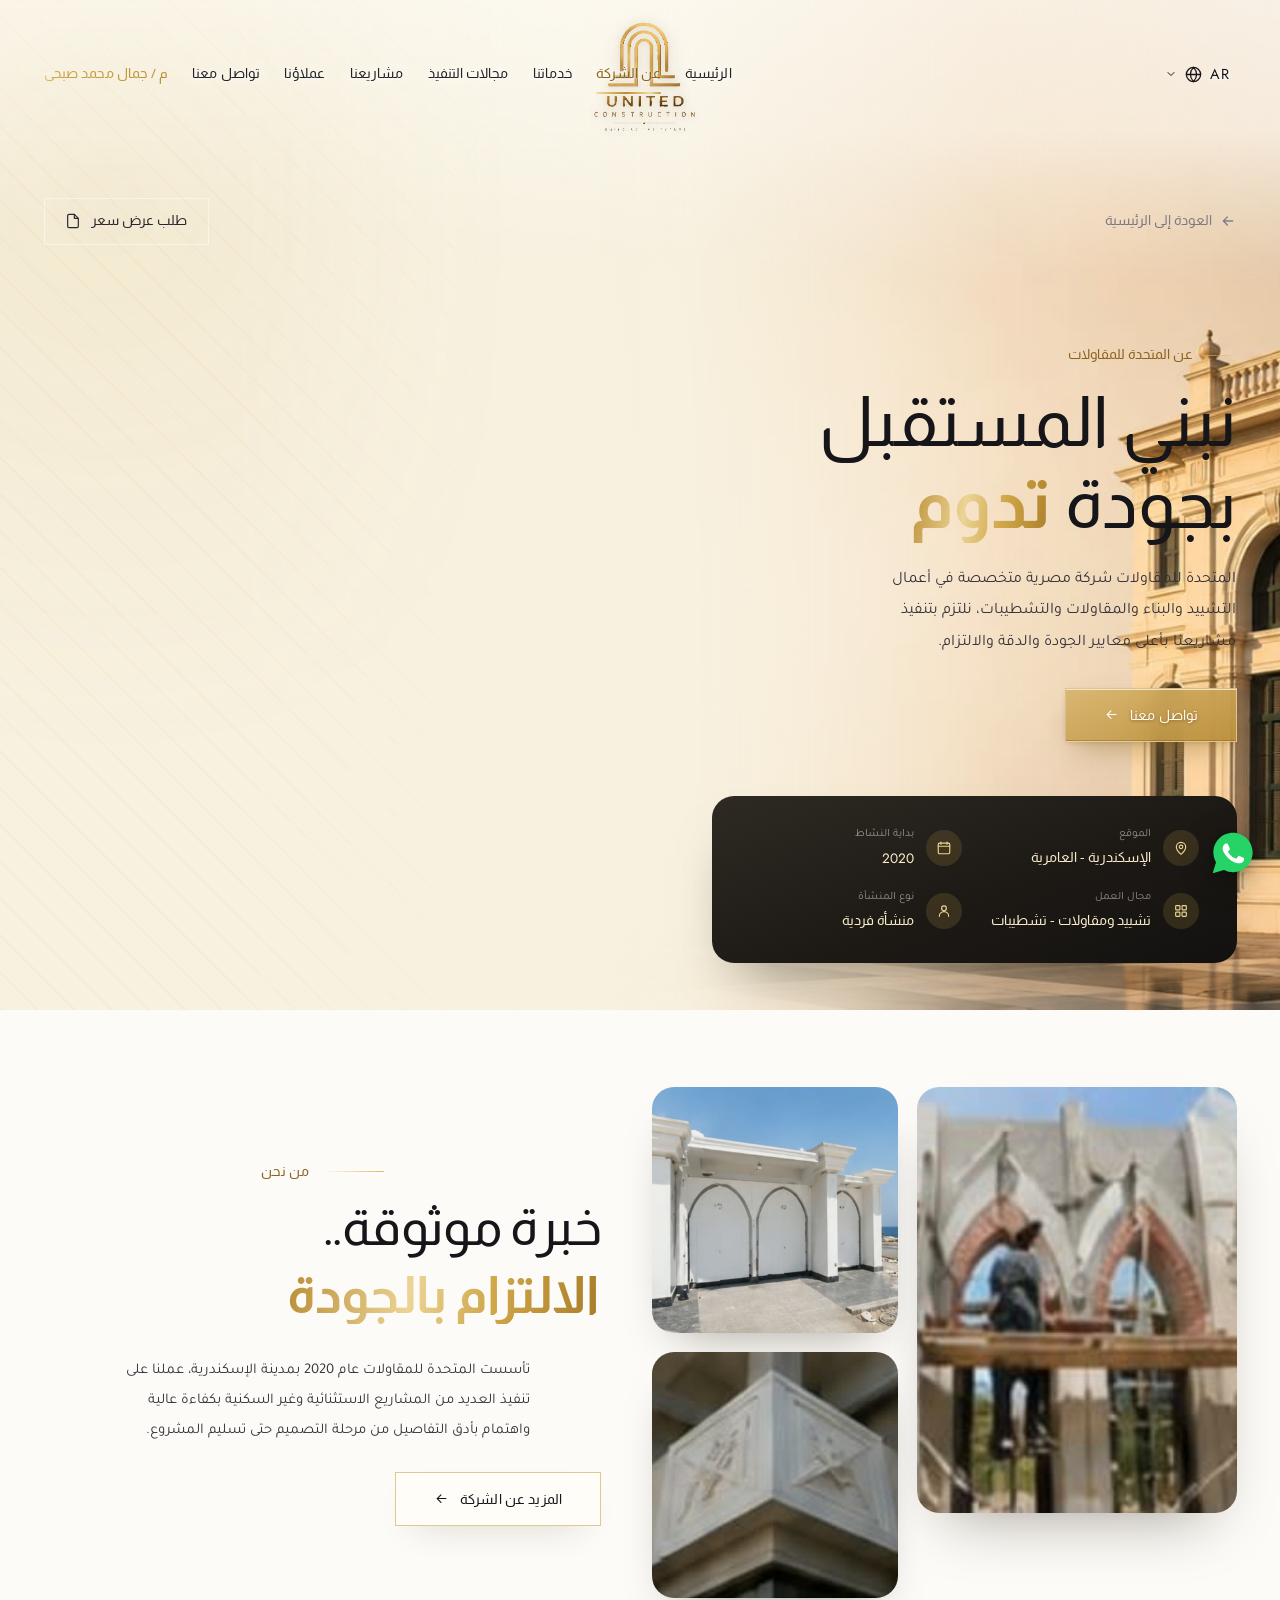
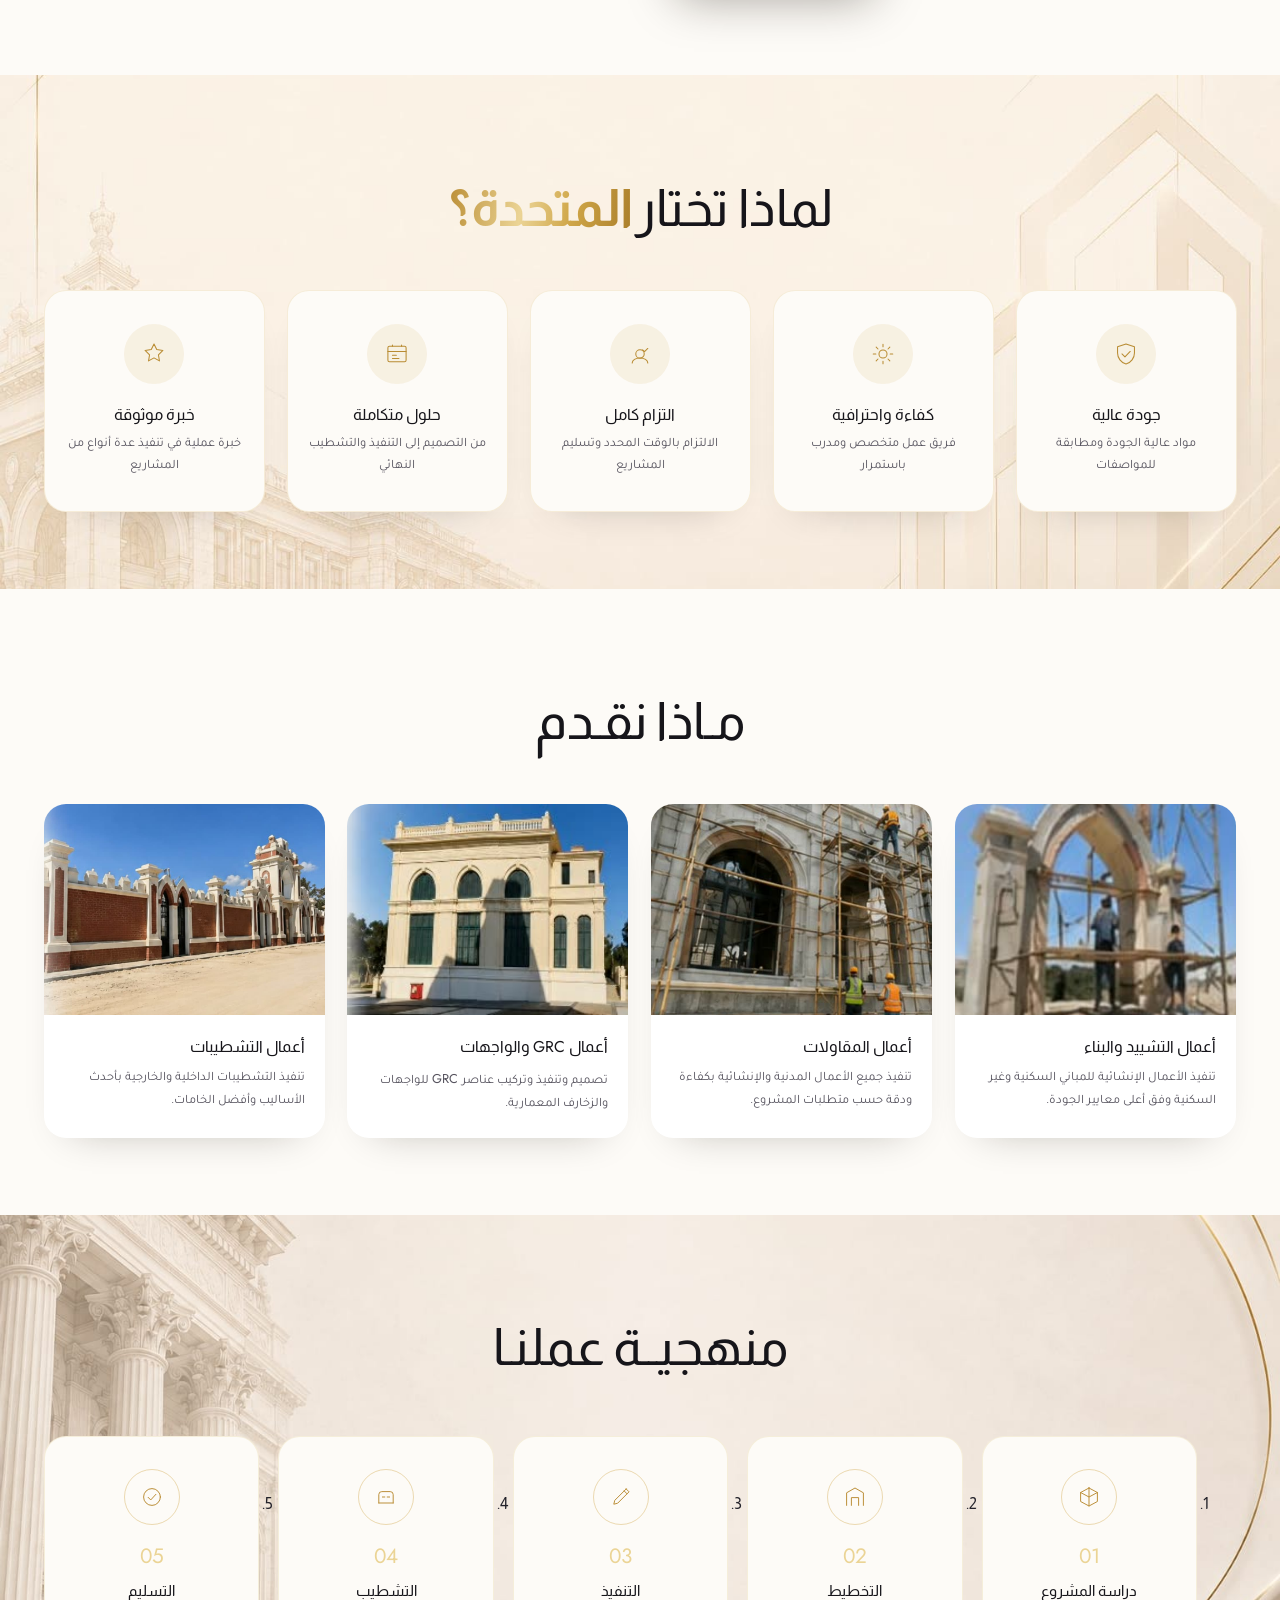
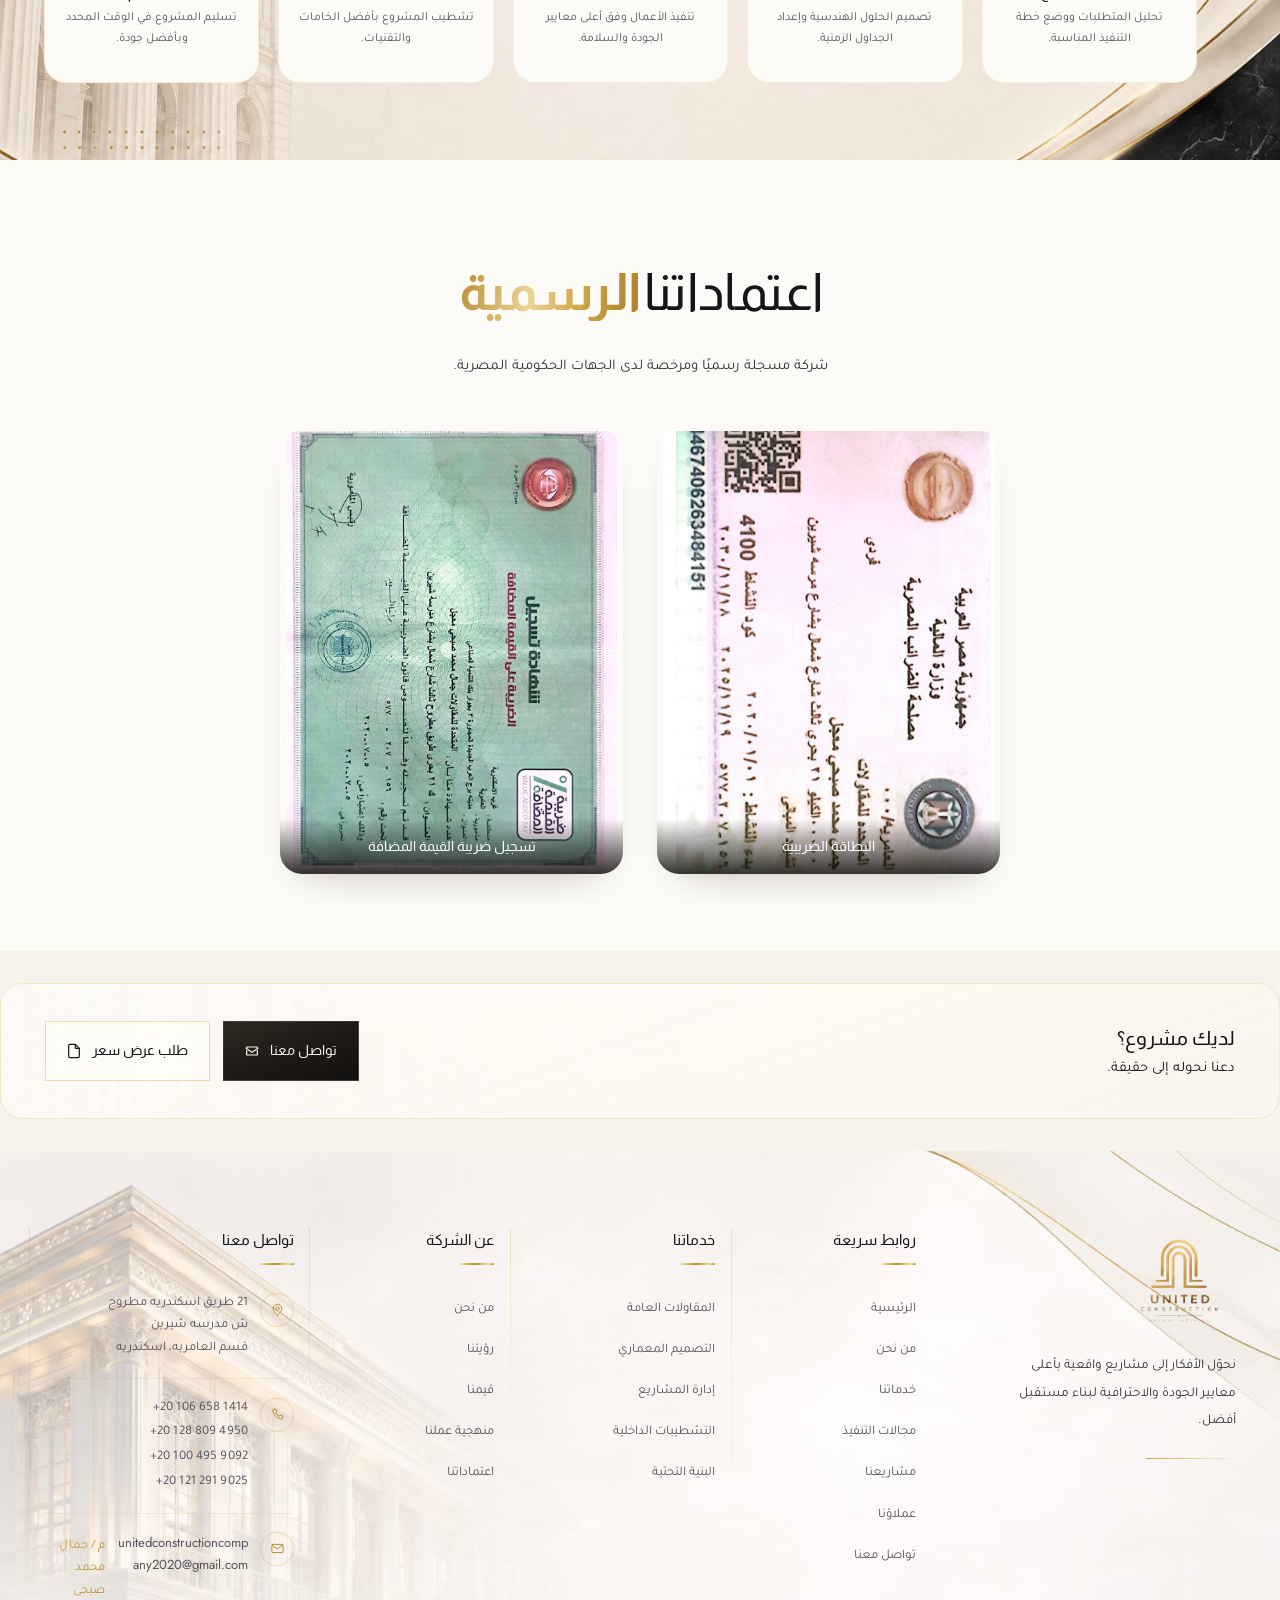
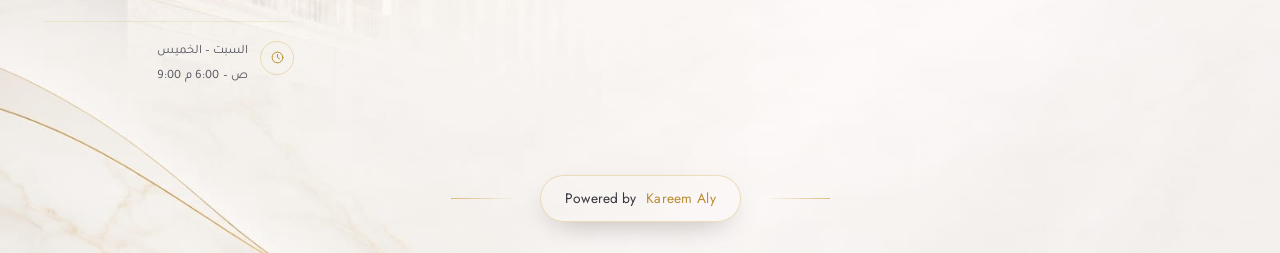
==== about.html @ 87ef943d "Add structured data for rich Google results - Organization/GeneralContractor graph on the home page:" ====
<!DOCTYPE html>
<html lang="ar" dir="rtl" data-i18n-title="about.pageTitle">
<head>
<meta charset="UTF-8">
<meta name="viewport" content="width=device-width, initial-scale=1, viewport-fit=cover">
<meta name="theme-color" content="#F7F3EC">
<title>عن الشركة | المتحدة للإنشاءات والمقاولات</title>
<meta name="description" content="المتحدة للإنشاءات والمقاولات — خبرة موثوقة والتزام بالجودة منذ 2020، في أعمال الترميم وGRC والتطوير المعماري.">

<link rel="canonical" href="https://unitedconstructioneg.com/about.html">
<meta property="og:type" content="website">
<meta property="og:site_name" content="المتحدة للإنشاءات والمقاولات">
<meta property="og:locale" content="ar_EG">
<meta property="og:url" content="https://unitedconstructioneg.com/about.html">
<meta property="og:title" content="عن الشركة | المتحدة للإنشاءات والمقاولات">
<meta property="og:description" content="المتحدة للإنشاءات والمقاولات — خبرة موثوقة والتزام بالجودة منذ 2020، في أعمال الترميم وGRC والتطوير المعماري.">
<meta property="og:image" content="https://unitedconstructioneg.com/assets/hero-bg.jpg">
<meta name="twitter:card" content="summary_large_image">

<script type="application/ld+json">
{
  "@context": "https://schema.org",
  "@graph": [
    {
      "@type": "AboutPage",
      "@id": "https://unitedconstructioneg.com/about.html#webpage",
      "url": "https://unitedconstructioneg.com/about.html",
      "name": "عن الشركة | المتحدة للإنشاءات والمقاولات",
      "inLanguage": "ar",
      "about": { "@id": "https://unitedconstructioneg.com/#organization" },
      "publisher": { "@id": "https://unitedconstructioneg.com/#organization" }
    },
    {
      "@type": "BreadcrumbList",
      "itemListElement": [
        { "@type": "ListItem", "position": 1, "name": "الرئيسية", "item": "https://unitedconstructioneg.com/" },
        { "@type": "ListItem", "position": 2, "name": "عن الشركة", "item": "https://unitedconstructioneg.com/about.html" }
      ]
    }
  ]
}
</script>

<link rel="icon" href="assets/logo.png" type="image/png">
<link rel="preload" as="image" href="assets/about/hero.jpeg" fetchpriority="high">

<link rel="preconnect" href="https://fonts.googleapis.com">
<link rel="preconnect" href="https://fonts.gstatic.com" crossorigin>
<link href="https://fonts.googleapis.com/css2?family=Almarai:wght@300;400;700;800&family=Tajawal:wght@200;300;400;500;700;800&family=Cormorant+Garamond:wght@300;400;500&family=Jost:wght@300;400;500&display=swap" rel="stylesheet">

<link rel="stylesheet" href="style.css">
<link rel="stylesheet" href="project.css">
<link rel="stylesheet" href="about.css">
<link rel="stylesheet" href="i18n.css">

<noscript>
  <style>
    [data-anim]{ opacity:1 !important; filter:none !important; transform:none !important; }
    [data-reveal]{ opacity:1 !important; transform:none !important; filter:none !important; }
    .mobile-menu, .menu-backdrop{ display:none !important; }
  </style>
</noscript>
</head>

<body class="is-preload is-ready anim-done page-project page-about">

<header class="site-header is-stuck" id="siteHeader">
  <div class="header-inner">

    <a class="brand" href="index.html" aria-label="المتحدة للإنشاءات والمقاولات — الصفحة الرئيسية" data-i18n-attr="aria-label:a11y.brand" data-anim="logo">
      <img src="assets/logo.png" alt="شعار المتحدة للإنشاءات والمقاولات" data-i18n-attr="alt:a11y.logo" width="541" height="461" decoding="async">
    </a>

    <nav class="main-nav" aria-label="التنقل الرئيسي" data-i18n-attr="aria-label:a11y.mainNav">
      <ul>
        <li><a class="nav-link" href="index.html#hero" data-anim="nav" data-i18n="nav.home">الرئيسية</a></li>
        <li><a class="nav-link is-active" href="about.html" data-anim="nav" data-i18n="nav.about">عن الشركة</a></li>
        <li><a class="nav-link" href="index.html#services" data-anim="nav" data-i18n="nav.services">خدماتنا</a></li>
        <li><a class="nav-link" href="fields.html" data-anim="nav" data-i18n="nav.fields">مجالات التنفيذ</a></li>
        <li><a class="nav-link" href="projects-all.html" data-anim="nav" data-i18n="nav.projects">مشاريعنا</a></li>
        <li><a class="nav-link" href="index.html#partners" data-anim="nav" data-i18n="nav.clients">عملاؤنا</a></li>
        <li><a class="nav-link" href="index.html#contact" data-anim="nav" data-i18n="nav.contact">تواصل معنا</a></li>
        <li><span class="nav-label" data-anim="nav" data-i18n="nav.engName">م. جمال</span></li>
      </ul>
    </nav>

    <div class="header-actions">
      <div class="lang-wrap" data-anim="nav">
        <button class="lang-switch" type="button" id="langToggle"
                aria-label="اختيار اللغة" data-i18n-attr="aria-label:a11y.langSelect" aria-expanded="false" aria-haspopup="true" aria-controls="langMenu">
          <span class="lang-code" id="langCurrent">AR</span>
          <svg class="lang-globe" viewBox="0 0 24 24" aria-hidden="true" focusable="false">
            <circle cx="12" cy="12" r="9"/>
            <path d="M3 12h18M12 3c2.6 2.7 3.9 5.7 3.9 9s-1.3 6.3-3.9 9c-2.6-2.7-3.9-5.7-3.9-9S9.4 5.7 12 3z"/>
          </svg>
          <svg class="lang-caret" viewBox="0 0 24 24" aria-hidden="true" focusable="false">
            <path d="M6 9l6 6 6-6"/>
          </svg>
        </button>
        <div class="lang-menu" id="langMenu" role="menu" aria-labelledby="langToggle" hidden>
          <button type="button" role="menuitem" data-lang="ar" aria-current="true"><span data-i18n="lang.ar">العربية</span><span class="lm-code">AR</span></button>
          <button type="button" role="menuitem" data-lang="en" aria-current="false"><span data-i18n="lang.en">English</span><span class="lm-code">EN</span></button>
        </div>
      </div>

      <button class="menu-toggle" type="button" id="menuToggle"
              aria-label="فتح القائمة" data-i18n-attr="aria-label:a11y.menuOpen" aria-expanded="false" aria-controls="mobileMenu" data-anim="nav">
        <span></span><span></span><span></span>
      </button>
    </div>

  </div>
</header>

<div class="mobile-menu" id="mobileMenu" hidden>

  <button class="drawer-close" type="button" id="drawerClose" aria-label="إغلاق القائمة" data-i18n-attr="aria-label:a11y.menuClose">
    <svg viewBox="0 0 24 24" aria-hidden="true" focusable="false"><path d="M6 6l12 12M18 6L6 18"/></svg>
  </button>

  <div class="drawer-brand">
    <img src="assets/logo.png" alt="شعار المتحدة للإنشاءات والمقاولات" data-i18n-attr="alt:a11y.logo" width="541" height="461" loading="lazy" decoding="async">
  </div>

  <nav aria-label="قائمة الجوال" data-i18n-attr="aria-label:a11y.mobileNav">
    <ul>
      <li><a href="index.html#hero"><span class="mi-icon" aria-hidden="true"><svg viewBox="0 0 24 24" fill="none"><path d="M4 10.6L12 4l8 6.6"/><path d="M6 9.4V20h12V9.4"/><path d="M10 20v-5.4h4V20"/></svg></span><span data-i18n="nav.home">الرئيسية</span></a></li>
      <li><a class="is-active" href="about.html"><span class="mi-icon" aria-hidden="true"><svg viewBox="0 0 24 24" fill="none"><circle cx="12" cy="8" r="3.6"/><path d="M5 20c0-3.9 3.1-7 7-7s7 3.1 7 7"/></svg></span><span data-i18n="nav.whoweare">من نحن</span></a></li>
      <li><a href="index.html#services"><span class="mi-icon" aria-hidden="true"><svg viewBox="0 0 24 24" fill="none"><rect x="4" y="4" width="6.4" height="6.4" rx="1.2"/><rect x="13.6" y="4" width="6.4" height="6.4" rx="1.2"/><rect x="4" y="13.6" width="6.4" height="6.4" rx="1.2"/><rect x="13.6" y="13.6" width="6.4" height="6.4" rx="1.2"/></svg></span><span data-i18n="nav.services">خدماتنا</span></a></li>
      <li><a href="fields.html"><span class="mi-icon" aria-hidden="true"><svg viewBox="0 0 24 24" fill="none"><path d="M6 5h9l5 5v9a2 2 0 01-2 2H6a2 2 0 01-2-2V7a2 2 0 012-2z"/><path d="M15 5v5h5"/></svg></span><span data-i18n="nav.fields">مجالات التنفيذ</span></a></li>
      <li><a href="projects-all.html"><span class="mi-icon" aria-hidden="true"><svg viewBox="0 0 24 24" fill="none"><path d="M4 20V6.4A1.4 1.4 0 015.4 5h6.2A1.4 1.4 0 0113 6.4V20"/><path d="M13 20v-8.6h5.6A1.4 1.4 0 0120 12.8V20"/><path d="M2.6 20h18.8"/><path d="M6.6 9h1.8M9.8 9h1.8M6.6 13h1.8M9.8 13h1.8M15.6 15h1.8"/></svg></span><span data-i18n="nav.projects">مشاريعنا</span></a></li>
      <li><a href="index.html#partners"><span class="mi-icon" aria-hidden="true"><svg viewBox="0 0 24 24" fill="none"><circle cx="9.4" cy="8.4" r="3.1"/><path d="M3.4 19c0-3.3 2.7-6 6-6s6 2.7 6 6"/><path d="M16 5.6a3 3 0 010 5.7"/><path d="M17.4 13.4c1.9.7 3.2 2.5 3.2 4.6"/></svg></span><span data-i18n="nav.clients">عملاؤنا</span></a></li>
      <li><a href="index.html#contact"><span class="mi-icon" aria-hidden="true"><svg viewBox="0 0 24 24" fill="none"><rect x="3" y="5.4" width="18" height="13.2" rx="1.8"/><path d="M3.6 6.6L12 13l8.4-6.4"/></svg></span><span data-i18n="nav.contact">تواصل معنا</span></a></li>
      <li><span class="nav-label" data-i18n="nav.engName">م. جمال</span></li>
    </ul>
  </nav>

  <div class="mobile-menu-foot">
    <ul class="drawer-info">
      <li>
        <span class="di-icon" aria-hidden="true"><svg viewBox="0 0 24 24" fill="none"><path d="M6.4 3.6h3.1l1.6 4-2 1.3a11.4 11.4 0 006 6l1.3-2 4 1.6v3.1a1.7 1.7 0 01-1.9 1.7C11.4 18.7 5.3 12.6 4.7 5.5a1.7 1.7 0 011.7-1.9z"/></svg></span>
        <span class="di-text">
          <a href="tel:+201066581414" class="ltr-num">+201066581414</a>
          <a href="tel:+201288094950" class="ltr-num">+201288094950</a>
          <a href="tel:+201004959092" class="ltr-num">+201004959092</a>
          <a href="tel:+201212919025" class="ltr-num">+201212919025</a>
        </span>
      </li>
      <li>
        <span class="di-icon" aria-hidden="true"><svg viewBox="0 0 24 24" fill="none"><rect x="3" y="5.4" width="18" height="13.2" rx="1.8"/><path d="M3.6 6.6L12 13l8.4-6.4"/></svg></span>
        <span class="di-text"><a href="mailto:unitedconstructioncompany2020@gmail.com" class="di-mail">unitedconstructioncompany2020@gmail.com</a></span>
      </li>
      <li>
        <span class="di-icon" aria-hidden="true"><svg viewBox="0 0 24 24" fill="none"><path d="M12 21.5s7-5.9 7-11a7 7 0 10-14 0c0 5.1 7 11 7 11z"/><circle cx="12" cy="10.3" r="2.7"/></svg></span>
        <span class="di-text"><a href="https://maps.google.com/?q=21+طريق+اسكندرية+مطروح+العامرية+اسكندرية" target="_blank" rel="noopener" data-i18n="drawer.address">21 طريق اسكندرية مطروح ش مدرسة شيرين قسم العامرية اسكندرية</a></span>
      </li>
    </ul>
  </div>
</div>
<div class="menu-backdrop" id="menuBackdrop" hidden></div>


<main>

  <!-- ============================================================
       ABOUT HERO
       ============================================================ -->
  <section class="ab-hero">
    <div class="ab-hero-bg" aria-hidden="true"></div>
    <div class="ab-hero-veil" aria-hidden="true"></div>
    <span class="ab-hero-orn" aria-hidden="true"></span>

    <div class="ab-hero-inner">

      <div class="proj-top-row ab-top-row">
        <a class="proj-back" href="index.html#hero">
          <svg viewBox="0 0 24 24" aria-hidden="true" focusable="false"><path d="M19 12H5M11 6l-6 6 6 6"/></svg>
          <span data-i18n="proj.backToHome">العودة إلى الرئيسية</span>
        </a>

        <a class="proj-cta ab-cta-top" href="tel:+201066581414">
          <span data-i18n="ab.requestQuote">طلب عرض سعر</span>
          <svg viewBox="0 0 24 24" aria-hidden="true" focusable="false"><path d="M14 2H6a2 2 0 00-2 2v16a2 2 0 002 2h12a2 2 0 002-2V8z"/><path d="M14 2v6h6"/></svg>
        </a>
      </div>

      <div class="ab-hero-copy">
        <p class="ab-kicker" data-reveal style="--r:0">
          <span class="k-rule" aria-hidden="true"></span>
          <span data-i18n="ab.kicker">عن المتحدة للمقاولات</span>
        </p>

        <h1 class="ab-title" data-reveal style="--r:1">
          <span data-i18n="ab.titlePre">نبني المستقبل</span><br><span data-i18n="ab.titleMid">بجودة </span><em data-i18n="ab.titleEm">تدوم</em>
        </h1>

        <p class="ab-lede" data-reveal style="--r:2" data-i18n="ab.lede">
          المتحدة للمقاولات شركة مصرية متخصصة في أعمال التشييد والبناء
          والمقاولات والتشطيبات، نلتزم بتنفيذ مشاريعنا بأعلى معايير الجودة
          والدقة والالتزام.
        </p>

        <div class="ab-hero-cta" data-reveal style="--r:3">
          <a class="btn btn-gold" href="https://wa.me/201066581414" target="_blank" rel="noopener">
            <span data-i18n="ab.ctaContact">تواصل معنا</span>
            <svg class="arrow" viewBox="0 0 24 24" aria-hidden="true" focusable="false"><path d="M19 12H5M11 6l-6 6 6 6"/></svg>
          </a>
        </div>

        <ul class="ab-facts" data-reveal style="--r:4">
          <li>
            <span class="af-icon" aria-hidden="true"><svg viewBox="0 0 24 24" fill="none"><path d="M12 21.5s7-5.9 7-11a7 7 0 10-14 0c0 5.1 7 11 7 11z"/><circle cx="12" cy="10.3" r="2.7"/></svg></span>
            <span class="af-text"><small data-i18n="ab.factLocation">الموقع</small><strong data-i18n="ab.factLocationVal">الإسكندرية - العامرية</strong></span>
          </li>
          <li>
            <span class="af-icon" aria-hidden="true"><svg viewBox="0 0 24 24" fill="none"><rect x="3.4" y="4.6" width="17.2" height="16" rx="1.8"/><path d="M3.4 9.4h17.2M7.4 3v3.2M16.6 3v3.2"/></svg></span>
            <span class="af-text"><small data-i18n="ab.factStart">بداية النشاط</small><strong class="ltr-num">2020</strong></span>
          </li>
          <li>
            <span class="af-icon" aria-hidden="true"><svg viewBox="0 0 24 24" fill="none"><rect x="4" y="4" width="6.4" height="6.4" rx="1.2"/><rect x="13.6" y="4" width="6.4" height="6.4" rx="1.2"/><rect x="4" y="13.6" width="6.4" height="6.4" rx="1.2"/><rect x="13.6" y="13.6" width="6.4" height="6.4" rx="1.2"/></svg></span>
            <span class="af-text"><small data-i18n="ab.factField">مجال العمل</small><strong data-i18n="ab.factFieldVal">تشييد ومقاولات - تشطيبات</strong></span>
          </li>
          <li>
            <span class="af-icon" aria-hidden="true"><svg viewBox="0 0 24 24" fill="none"><circle cx="12" cy="8" r="3.6"/><path d="M5 20c0-3.9 3.1-7 7-7s7 3.1 7 7"/></svg></span>
            <span class="af-text"><small data-i18n="ab.factType">نوع المنشأة</small><strong data-i18n="ab.factTypeVal">منشأة فردية</strong></span>
          </li>
        </ul>
      </div>

    </div>
  </section>


  <!-- ============================================================
       WHO WE ARE — gallery + copy
       ============================================================ -->
  <section class="sec sec--ab-who" id="who">
    <div class="sec-inner">

      <div class="ab-who-grid">

        <div class="ab-who-gallery" data-reveal style="--r:0">
          <div class="awg-main">
            <img src="assets/about/work-1.jpg" alt="فريق العمل أثناء تنفيذ واجهات GRC" loading="lazy" decoding="async">
          </div>
          <div class="awg-side">
            <div class="awg-shot">
              <img src="assets/about/gallery-3.jpg" alt="مبنى مكتمل من تنفيذ المتحدة للمقاولات" loading="lazy" decoding="async">
            </div>
            <div class="awg-shot">
              <img src="assets/about/work-4.jpg" alt="تفاصيل نحت زخرفي دقيق" loading="lazy" decoding="async">
            </div>
          </div>
        </div>

        <div class="ab-who-copy">
          <p class="sec-kicker" data-reveal style="--r:1">
            <span class="k-rule" aria-hidden="true"></span>
            <span data-i18n="about.kicker">من نحن</span>
          </p>

          <h2 class="sec-title" data-reveal style="--r:2">
            <span data-i18n="ab.whoTitlePre">خبرة موثوقة..</span><br><em data-i18n="ab.whoTitleEm">الالتزام بالجودة</em>
          </h2>

          <p class="sec-lede" data-reveal style="--r:3" data-i18n="ab.whoLede">
            تأسست المتحدة للمقاولات عام 2020 بمدينة الإسكندرية، عملنا على
            تنفيذ العديد من المشاريع الاستثنائية وغير السكنية بكفاءة عالية
            واهتمام بأدق التفاصيل من مرحلة التصميم حتى تسليم المشروع.
          </p>

          <a class="btn btn-outline ab-who-cta" href="index.html#contact" data-reveal style="--r:4">
            <span data-i18n="ab.whoCta">المزيد عن الشركة</span>
            <svg class="arrow" viewBox="0 0 24 24" aria-hidden="true" focusable="false"><path d="M19 12H5M11 6l-6 6 6 6"/></svg>
          </a>
        </div>

      </div>
    </div>
  </section>


  <!-- ============================================================
       WHY UNITED — pillars
       ============================================================ -->
  <section class="sec sec--ab-why" id="why">
    <div class="sec-bg" aria-hidden="true"></div>
    <div class="sec-inner">

      <div class="sec-head">
        <h2 class="sec-title" data-reveal data-split><span class="line"><span data-i18n="ab.whyTitlePre">لماذا تختار </span><em data-i18n="ab.whyTitleEm">المتحدة؟</em></span></h2>
      </div>

      <ul class="ab-why-grid">

        <li class="ab-why-card" data-reveal style="--r:0">
          <span class="awc-icon" aria-hidden="true">
            <svg viewBox="0 0 40 40" fill="none"><path d="M20 4.5l13 4.4v9.4c0 7.9-5.3 14.9-13 17.2-7.7-2.3-13-9.3-13-17.2V8.9l13-4.4z"/><path d="M13.8 19.9l4.6 4.6 8.1-8.4"/></svg>
          </span>
          <h3 data-i18n="why1.title">جودة عالية</h3>
          <p data-i18n="why1.desc">مواد عالية الجودة ومطابقة للمواصفات</p>
        </li>

        <li class="ab-why-card" data-reveal style="--r:1">
          <span class="awc-icon" aria-hidden="true">
            <svg viewBox="0 0 40 40" fill="none"><circle cx="20" cy="20" r="6.2"/><path d="M20 5v4M20 31v4M35 20h-4M9 20H5M30.5 9.5l-2.8 2.8M12.3 27.7l-2.8 2.8M30.5 30.5l-2.8-2.8M12.3 12.3L9.5 9.5"/></svg>
          </span>
          <h3 data-i18n="why2.title">كفاءة واحترافية</h3>
          <p data-i18n="why2.desc">فريق عمل متخصص ومدرب باستمرار</p>
        </li>

        <li class="ab-why-card" data-reveal style="--r:2">
          <span class="awc-icon" aria-hidden="true">
            <svg viewBox="0 0 40 40" fill="none"><path d="M13.5 20a6.5 6.5 0 1113 0 6.5 6.5 0 01-13 0z"/><path d="M8 34c0-4.4 5.4-8 12-8s12 3.6 12 8"/><path d="M24 13.5l3 3 5-5"/></svg>
          </span>
          <h3 data-i18n="why3.title">التزام كامل</h3>
          <p data-i18n="why3.desc">الالتزام بالوقت المحدد وتسليم المشاريع</p>
        </li>

        <li class="ab-why-card" data-reveal style="--r:3">
          <span class="awc-icon" aria-hidden="true">
            <svg viewBox="0 0 40 40" fill="none"><rect x="6" y="8" width="28" height="24" rx="2.4"/><path d="M6 16h28M13 8v-2M27 8v-2"/><path d="M13 22h6M13 27h10"/></svg>
          </span>
          <h3 data-i18n="why4.title">حلول متكاملة</h3>
          <p data-i18n="why4.desc">من التصميم إلى التنفيذ والتشطيب النهائي</p>
        </li>

        <li class="ab-why-card" data-reveal style="--r:4">
          <span class="awc-icon" aria-hidden="true">
            <svg viewBox="0 0 40 40" fill="none"><path d="M20 4.5l4.2 8.6 9.5 1.4-6.9 6.7 1.6 9.4L20 26l-8.4 4.6 1.6-9.4-6.9-6.7 9.5-1.4L20 4.5z"/></svg>
          </span>
          <h3 data-i18n="why5.title">خبرة موثوقة</h3>
          <p data-i18n="why5.desc">خبرة عملية في تنفيذ عدة أنواع من المشاريع</p>
        </li>

      </ul>

    </div>
  </section>


  <!-- ============================================================
       WHAT WE OFFER
       ============================================================ -->
  <section class="sec sec--ab-offer" id="offer">
    <div class="sec-inner">

      <div class="sec-head">
        <h2 class="sec-title" data-reveal data-split><span class="line" data-i18n="ab.offerTitle">مـاذا نقـدم</span></h2>
      </div>

      <ul class="ab-offer-grid">

        <li class="ab-offer-card" data-reveal style="--r:0">
          <div class="aoc-media"><img src="assets/about/work-2.jpg" alt="أعمال التشييد والبناء" loading="lazy" decoding="async"></div>
          <div class="aoc-foot">
            <h3 data-i18n="offer1.title">أعمال التشييد والبناء</h3>
            <p data-i18n="offer1.desc">تنفيذ الأعمال الإنشائية للمباني السكنية وغير السكنية وفق أعلى معايير الجودة.</p>
          </div>
        </li>

        <li class="ab-offer-card" data-reveal style="--r:1">
          <div class="aoc-media"><img src="assets/about/work-3.jpg" alt="أعمال المقاولات" loading="lazy" decoding="async"></div>
          <div class="aoc-foot">
            <h3 data-i18n="offer2.title">أعمال المقاولات</h3>
            <p data-i18n="offer2.desc">تنفيذ جميع الأعمال المدنية والإنشائية بكفاءة ودقة حسب متطلبات المشروع.</p>
          </div>
        </li>

        <li class="ab-offer-card" data-reveal style="--r:2">
          <div class="aoc-media"><img src="assets/about/gallery-2.jpg" alt="أعمال GRC والواجهات" loading="lazy" decoding="async"></div>
          <div class="aoc-foot">
            <h3><span data-i18n="offer3.titlePre">أعمال </span><span class="ltr">GRC</span><span data-i18n="offer3.titlePost"> والواجهات</span></h3>
            <p><span data-i18n="offer3.desc1">تصميم وتنفيذ وتركيب عناصر </span><span class="ltr">GRC</span><span data-i18n="offer3.desc2"> للواجهات والزخارف المعمارية.</span></p>
          </div>
        </li>

        <li class="ab-offer-card" data-reveal style="--r:3">
          <div class="aoc-media"><img src="assets/about/gallery-1.jpg" alt="أعمال التشطيبات" loading="lazy" decoding="async"></div>
          <div class="aoc-foot">
            <h3 data-i18n="offer4.title">أعمال التشطيبات</h3>
            <p data-i18n="offer4.desc">تنفيذ التشطيبات الداخلية والخارجية بأحدث الأساليب وأفضل الخامات.</p>
          </div>
        </li>

      </ul>

    </div>
  </section>


  <!-- ============================================================
       OUR METHODOLOGY
       ============================================================ -->
  <section class="sec sec--ab-flow" id="flow">
    <div class="sec-bg" aria-hidden="true"></div>
    <div class="sec-inner">

      <div class="sec-head">
        <h2 class="sec-title" data-reveal data-split><span class="line" data-i18n="ab.flowTitle">منهجيــة عملنـا</span></h2>
      </div>

      <ol class="ab-flow-track" data-reveal style="--r:0">
        <li class="afl-step">
          <span class="afl-icon" aria-hidden="true"><svg viewBox="0 0 40 40" fill="none"><path d="M20 5l14 7.5v15L20 35 6 27.5v-15L20 5z"/><path d="M20 5v30M6 12.5l14 7.5 14-7.5"/></svg></span>
          <span class="afl-num">01</span>
          <h3 data-i18n="flow1.title">دراسة المشروع</h3>
          <p data-i18n="flow1.desc">تحليل المتطلبات ووضع خطة التنفيذ المناسبة.</p>
        </li>
        <li class="afl-step">
          <span class="afl-icon" aria-hidden="true"><svg viewBox="0 0 40 40" fill="none"><path d="M6 34V13l14-8 14 8v21"/><path d="M14 34V21h12v13"/></svg></span>
          <span class="afl-num">02</span>
          <h3 data-i18n="flow2.title">التخطيط</h3>
          <p data-i18n="flow2.desc">تصميم الحلول الهندسية وإعداد الجداول الزمنية.</p>
        </li>
        <li class="afl-step">
          <span class="afl-icon" aria-hidden="true"><svg viewBox="0 0 40 40" fill="none"><path d="M28.6 6.6l4.8 4.8-19 19-6.4 1.6 1.6-6.4 19-19z"/><path d="M25.3 9.9l4.8 4.8"/></svg></span>
          <span class="afl-num">03</span>
          <h3 data-i18n="flow3.title">التنفيذ</h3>
          <p data-i18n="flow3.desc">تنفيذ الأعمال وفق أعلى معايير الجودة والسلامة.</p>
        </li>
        <li class="afl-step">
          <span class="afl-icon" aria-hidden="true"><svg viewBox="0 0 40 40" fill="none"><path d="M8 30V16a5 5 0 015-5h14a5 5 0 015 5v14"/><path d="M8 30h24M14 20h4M22 20h4"/></svg></span>
          <span class="afl-num">04</span>
          <h3 data-i18n="flow4.title">التشطيب</h3>
          <p data-i18n="flow4.desc">تشطيب المشروع بأفضل الخامات والتقنيات.</p>
        </li>
        <li class="afl-step">
          <span class="afl-icon" aria-hidden="true"><svg viewBox="0 0 40 40" fill="none"><circle cx="20" cy="20" r="14"/><path d="M13.5 20.5l4.4 4.4 8.6-9.4"/></svg></span>
          <span class="afl-num">05</span>
          <h3 data-i18n="flow5.title">التسليم</h3>
          <p data-i18n="flow5.desc">تسليم المشروع في الوقت المحدد وبأفضل جودة.</p>
        </li>
      </ol>

    </div>
  </section>


  <!-- ============================================================
       OFFICIAL CREDENTIALS
       ============================================================ -->
  <section class="sec sec--ab-cert" id="credentials">
    <div class="sec-inner">

      <div class="sec-head">
        <h2 class="sec-title" data-reveal data-split><span class="line"><span data-i18n="ab.certTitlePre">اعتماداتنا </span><em data-i18n="ab.certTitleEm">الرسمية</em></span></h2>
        <p class="sec-lede" data-reveal style="--r:1" data-i18n="ab.certLede">شركة مسجلة رسميًا ومرخصة لدى الجهات الحكومية المصرية.</p>
      </div>

      <ul class="ab-cert-grid">
        <li class="ab-cert-card" data-reveal style="--r:2">
          <button type="button" class="acc-btn" data-cert-src="assets/about/cert-commercial.jpeg" data-cert-alt="البطاقة الضريبية">
            <span class="acc-media"><img src="assets/about/cert-commercial.jpeg" alt="البطاقة الضريبية" loading="lazy" decoding="async"></span>
            <span class="acc-zoom" aria-hidden="true">
              <svg viewBox="0 0 24 24" fill="none"><circle cx="10.5" cy="10.5" r="6.5"/><path d="M20 20l-4.8-4.8"/><path d="M10.5 8v5M8 10.5h5"/></svg>
            </span>
            <span class="acc-label" data-i18n="cert1.label">البطاقة الضريبية</span>
          </button>
        </li>
        <li class="ab-cert-card" data-reveal style="--r:3">
          <button type="button" class="acc-btn" data-cert-src="assets/about/cert-tax.jpeg" data-cert-alt="تسجيل ضريبة القيمة المضافة">
            <span class="acc-media"><img src="assets/about/cert-tax.jpeg" alt="تسجيل ضريبة القيمة المضافة" loading="lazy" decoding="async"></span>
            <span class="acc-zoom" aria-hidden="true">
              <svg viewBox="0 0 24 24" fill="none"><circle cx="10.5" cy="10.5" r="6.5"/><path d="M20 20l-4.8-4.8"/><path d="M10.5 8v5M8 10.5h5"/></svg>
            </span>
            <span class="acc-label" data-i18n="cert2.label">تسجيل ضريبة القيمة المضافة</span>
          </button>
        </li>
      </ul>

    </div>
  </section>


  <!-- ============================================================
       FINAL CTA
       ============================================================ -->
  <section class="sec-cta proj-cta-row ab-final-cta" data-reveal style="--r:0">
    <div class="proj-cta-copy">
      <p data-i18n="ab.finalCta1">لديك مشروع؟</p>
      <p class="proj-cta-sub" data-i18n="ab.finalCta2">دعنا نحوله إلى حقيقة.</p>
    </div>
    <div class="proj-cta-actions">
      <a class="proj-cta proj-cta--solid" href="https://wa.me/201066581414" target="_blank" rel="noopener">
        <span data-i18n="ab.ctaContact">تواصل معنا</span>
        <svg viewBox="0 0 24 24" aria-hidden="true" focusable="false"><path d="M3 8l9 6 9-6M4 6h16v12H4z"/></svg>
      </a>
      <a class="proj-cta proj-cta--ghost" href="tel:+201066581414">
        <span data-i18n="ab.requestQuote">طلب عرض سعر</span>
        <svg viewBox="0 0 24 24" aria-hidden="true" focusable="false"><path d="M14 2H6a2 2 0 00-2 2v16a2 2 0 002 2h12a2 2 0 002-2V8z"/><path d="M14 2v6h6"/></svg>
      </a>
    </div>
  </section>

</main>

<!-- ============================================================
     FOOTER
     ============================================================ -->
<footer class="sec sec--footer" id="siteFooter">
  <div class="sec-bg" aria-hidden="true"></div>
  <div class="sec-inner">

    <div class="footer-grid">
      <div class="fo-brand" data-reveal style="--r:0">
        <img src="assets/logo.png" alt="شعار المتحدة للإنشاءات والمقاولات" data-i18n-attr="alt:a11y.logo" width="541" height="461" loading="lazy" decoding="async">
        <p class="fo-blurb" data-i18n="footer.blurb">نحوّل الأفكار إلى مشاريع واقعية بأعلى معايير الجودة والاحترافية لبناء مستقبل أفضل.</p>
        <span class="fo-brand-rule" aria-hidden="true"></span>
      </div>

      <nav class="fo-col" data-reveal style="--r:1" aria-label="روابط سريعة">
        <h3 class="fo-title" data-i18n="footer.quickLinks">روابط سريعة</h3>
        <ul>
          <li><a href="index.html#hero" data-i18n="nav.home">الرئيسية</a></li>
          <li><a href="about.html" data-i18n="nav.whoweare">من نحن</a></li>
          <li><a href="index.html#services" data-i18n="nav.services">خدماتنا</a></li>
          <li><a href="fields.html" data-i18n="nav.fields">مجالات التنفيذ</a></li>
          <li><a href="projects-all.html" data-i18n="nav.projects">مشاريعنا</a></li>
          <li><a href="index.html#partners" data-i18n="nav.clients">عملاؤنا</a></li>
          <li><a href="index.html#contact" data-i18n="nav.contact">تواصل معنا</a></li>
        </ul>
      </nav>

      <nav class="fo-col" data-reveal style="--r:2" aria-label="خدماتنا">
        <h3 class="fo-title" data-i18n="footer.services">خدماتنا</h3>
        <ul>
          <li><a href="index.html#services" data-i18n="footer.svc1">المقاولات العامة</a></li>
          <li><a href="index.html#services" data-i18n="footer.svc2">التصميم المعماري</a></li>
          <li><a href="index.html#services" data-i18n="footer.svc3">إدارة المشاريع</a></li>
          <li><a href="index.html#services" data-i18n="footer.svc4">التشطيبات الداخلية</a></li>
          <li><a href="index.html#services" data-i18n="footer.svc5">البنية التحتية</a></li>
        </ul>
      </nav>

      <nav class="fo-col" data-reveal style="--r:3" aria-label="عن الشركة">
        <h3 class="fo-title" data-i18n="footer.aboutCol">عن الشركة</h3>
        <ul>
          <li><a href="about.html" data-i18n="footer.aboutWho">من نحن</a></li>
          <li><a href="about.html#who" data-i18n="footer.aboutVision">رؤيتنا</a></li>
          <li><a href="about.html#why" data-i18n="footer.aboutValues">قيمنا</a></li>
          <li><a href="about.html#flow" data-i18n="footer.aboutFlow">منهجية عملنا</a></li>
          <li><a href="about.html#credentials" data-i18n="footer.aboutCert">اعتماداتنا</a></li>
        </ul>
      </nav>

      <div class="fo-col fo-col--contact" data-reveal style="--r:4">
        <h3 class="fo-title" data-i18n="footer.contactCol">تواصل معنا</h3>
        <ul class="fo-info">
          <li>
            <span class="fi-icon" aria-hidden="true"><svg viewBox="0 0 24 24" fill="none"><path d="M12 21.5s7-5.9 7-11a7 7 0 10-14 0c0 5.1 7 11 7 11z"/><circle cx="12" cy="10.3" r="2.7"/></svg></span>
            <a href="https://www.google.com/maps/search/?api=1&query=31.1668088%2C29.8320788" target="_blank" rel="noopener" data-i18n="footer.addressBlock" data-i18n-html>21 طريق اسكندريه مطروح<br>ش مدرسه شيرين<br>قسم العامريه، اسكندريه</a>
          </li>
          <li>
            <span class="fi-icon" aria-hidden="true"><svg viewBox="0 0 24 24" fill="none"><path d="M6.4 3.6h3.1l1.6 4-2 1.3a11.4 11.4 0 006 6l1.3-2 4 1.6v3.1a1.7 1.7 0 01-1.9 1.7C11.4 18.7 5.3 12.6 4.7 5.5a1.7 1.7 0 011.7-1.9z"/></svg></span>
            <span class="fi-stack">
              <a class="ltr-num" href="tel:+201066581414">+20 106 658 1414</a>
              <a class="ltr-num" href="tel:+201288094950">+20 128 809 4950</a>
              <a class="ltr-num" href="tel:+201004959092">+20 100 495 9092</a>
              <a class="ltr-num" href="tel:+201212919025">+20 121 291 9025</a>
            </span>
          </li>
          <li>
            <span class="fi-icon" aria-hidden="true"><svg viewBox="0 0 24 24" fill="none"><rect x="3" y="5.4" width="18" height="13.2" rx="1.8"/><path d="M3.6 6.6L12 13l8.4-6.4"/></svg></span>
            <a class="fi-mail" href="mailto:unitedconstructioncompany2020@gmail.com">unitedconstructioncompany2020@gmail.com</a>
            <span class="fi-name" data-i18n="nav.engName">م. جمال</span>
          </li>
          <li>
            <span class="fi-icon" aria-hidden="true"><svg viewBox="0 0 24 24" fill="none"><circle cx="12" cy="12" r="8.6"/><path d="M12 7.2V12l3.2 2.1"/></svg></span>
            <span class="fi-stack"><span data-i18n="footer.hours">السبت – الخميس</span><span class="ltr-num" data-i18n="footer.hoursTime">9:00 ص – 6:00 م</span></span>
          </li>
        </ul>
      </div>
    </div>

    <div class="footer-bar" data-reveal style="--r:5">
      <span class="fb-rule" aria-hidden="true"></span>
      <p class="fb-credit">
        <span class="fb-en" data-i18n="footer.poweredBy">Powered by</span>
        <a href="https://wa.me/201211179625" target="_blank" rel="noopener" aria-label="تواصل مع كريم علي على واتساب" data-i18n-attr="aria-label:a11y.whatsappKareem">Kareem Aly</a>
      </p>
      <span class="fb-rule" aria-hidden="true"></span>
    </div>

  </div>
</footer>

<!-- Floating WhatsApp button — company line, bottom-right -->
<a href="https://wa.me/201066581414" target="_blank" rel="noopener"
   class="wa-float" aria-label="تواصل معنا على واتساب" data-i18n-attr="aria-label:a11y.whatsapp">
  <svg viewBox="0 0 32 32" aria-hidden="true">
    <path fill="#25D366" d="M16.004 3C9.06 3 3.43 8.62 3.43 15.56c0 2.32.62 4.5 1.7 6.38L3 29l7.24-2.1a12.5 12.5 0 005.76 1.42h.01c6.94 0 12.57-5.62 12.57-12.56C28.58 8.62 22.95 3 16.004 3z"/>
    <path fill="#FFF" d="M22.4 19.02c-.34-.17-2-1-2.3-1.1-.31-.12-.53-.17-.76.17-.22.34-.87 1.1-1.07 1.32-.2.23-.4.25-.73.09-.34-.17-1.43-.53-2.72-1.68-1-.9-1.68-2-1.88-2.34-.2-.34-.02-.52.15-.7.15-.15.34-.4.5-.6.17-.2.22-.34.34-.57.11-.23.06-.43-.03-.6-.09-.17-.76-1.85-1.05-2.53-.27-.66-.55-.57-.76-.58l-.65-.01c-.22 0-.6.09-.9.43-.31.34-1.18 1.15-1.18 2.82s1.21 3.27 1.38 3.5c.17.22 2.38 3.63 5.76 5.09.8.35 1.44.55 1.93.71.81.26 1.55.22 2.14.13.65-.1 2-.82 2.28-1.6.28-.8.28-1.48.2-1.62-.08-.14-.3-.22-.64-.39z"/>
  </svg>
</a>

<!-- ============================================================
     CREDENTIAL LIGHTBOX
     ============================================================ -->
<div class="ab-lightbox" id="certLightbox" hidden>
  <button type="button" class="abl-close" id="certLightboxClose" aria-label="إغلاق" data-i18n-attr="aria-label:a11y.close">
    <svg viewBox="0 0 24 24" aria-hidden="true" focusable="false"><path d="M6 6l12 12M18 6L6 18"/></svg>
  </button>
  <figure class="abl-figure">
    <img id="certLightboxImg" src="" alt="">
    <figcaption id="certLightboxCaption"></figcaption>
  </figure>
</div>

<script src="i18n.js"></script>
<script src="script.js" defer></script>
<script src="about.js" defer></script>
</body>
</html>
---- style.css ----
/* ============================================================
   UNITED CONSTRUCTION — HERO
   style.css
   ------------------------------------------------------------
   1.  Design tokens
   2.  Reset & base
   3.  Buttons
   4.  Header
   5.  Mobile drawer
   6.  Hero shell & background
   7.  Hero copy
   8.  Side rails (slides / social)
   9.  Glass services bar
   10. Entrance animation
   11. Responsive
   ============================================================ */


/* ============================================================
   1. DESIGN TOKENS
   ============================================================ */
:root{

  /* --- Ivory / cream base --- */
  --cream-50 : #FDFBF7;
  --cream-100: #F7F3EC;
  --cream-200: #EFE8DC;
  --cream-300: #E3D9C8;

  /* --- Gold ramp ---
     Warmer and deeper than a flat yellow: the darks lean bronze and
     the lights lean champagne, which is what reads as "real" metal
     rather than mustard. */
  --gold-900 : #8C6420;
  --gold-700 : #B98C33;
  --gold-500 : #CFA648;
  --gold-300 : #EBD495;
  --gold-100 : #F8ECC8;

  /* Metallic gradients.
     Five stops, not three: a bright champagne edge, a bronze core and
     a second highlight give the surface a rolled-metal turn instead
     of a flat wash. */
  --gold-grad: linear-gradient(135deg,
                #F3E1B0 0%,
                #DDBB68 20%,
                #B98C33 46%,
                #D9B45F 63%,
                #F0DCA6 82%,
                #C39234 100%);
  --gold-grad-hover: linear-gradient(135deg,
                #FBF3D8 0%,
                #EBD495 22%,
                #CFA648 48%,
                #E6C87F 66%,
                #FAF0CD 84%,
                #D2A94D 100%);
  --gold-text: linear-gradient(100deg, #B98C33 0%, #EBD495 40%, #CFA648 66%, #A87C28 100%);
  --gold-rule: linear-gradient(90deg, transparent, var(--gold-500), transparent);

  /* Buttons use graphite, never gold — the metal stays reserved for
     type, hairlines and ornament so it never reads as cheap. */
  --ink-grad      : linear-gradient(160deg,#2E2A23 0%,#1C1915 58%,#131110 100%);
  --ink-grad-hover: linear-gradient(160deg,#3E382D 0%,#28231B 58%,#1A1712 100%);

  /* Deep navy for the hero's own buttons — professional at rest,
     dissolves to glass on approach. */
  --navy-grad: linear-gradient(160deg,#1B2436 0%,#121826 55%,#0B0F19 100%);

  /* --- Ink --- */
  --ink-900: #16151A;
  --ink-800: #23222A;
  --ink-700: #35333C;
  --ink-500: #56535E;
  --ink-400: #6E6B77;

  /* --- Glass system --- */
  --glass-bg      : rgba(255,253,249,.14);
  --glass-bg-soft : rgba(255,253,249,.09);
  --glass-border  : rgba(255,255,255,.34);
  --glass-hi      : rgba(255,255,255,.55);
  --glass-blur    : 26px;
  --glass-sat     : 150%;
  --glass-shadow  : 0 28px 70px -26px rgba(46,34,12,.42),
                    0 4px 18px -8px rgba(46,34,12,.16);

  /* Header: solid ivory bar (matches the approved reference) */
  --header-bg     : #FBF8F2;
  --header-bg-solid: #FDFBF7;

  /* --- Spacing scale --- */
  --sp-1: .25rem;  --sp-2: .5rem;   --sp-3: .75rem;
  --sp-4: 1rem;    --sp-5: 1.5rem;  --sp-6: 2rem;
  --sp-7: 2.75rem; --sp-8: 3.5rem;  --sp-9: 5rem;

  --gutter: clamp(1.15rem, 4.2vw, 4.5rem);
  --maxw  : 1560px;
  --header-h: 150px;              /* sized to clear the large brand mark */
  --radius   : 14px;
  --radius-lg: 22px;

  /* --- Typography --- */
  --font-ar: "Almarai", "Tajawal", system-ui, sans-serif;
  --font-ar-alt: "Tajawal", "Almarai", system-ui, sans-serif;
  --font-en: "Jost", "Cormorant Garamond", ui-sans-serif, system-ui, sans-serif;

  /* --- Motion --- */
  --ease-cine : cubic-bezier(.16,.84,.28,1);
  --ease-soft : cubic-bezier(.33,.9,.35,1);
  --ease-out  : cubic-bezier(.22,1,.36,1);
  --t-fast: .32s;
  --t-med : .55s;
  --t-slow: 1.15s;

  /* Every button's own hover glide — deliberately slower than the
     generic --t-fast/--t-med pace so a colour or shape change never
     snaps. Kept as one token so the whole site's buttons stay in
     lockstep if this ever gets tuned again. */
  --t-btn      : 2.4s;
  --ease-btn   : cubic-bezier(.16,.9,.18,1);

  /* Entrance choreography */
  --seq-bg    : 1600ms;   /* background reveal duration */
  --seq-header: 1450ms;   /* header starts */
  --seq-hero  : 2250ms;   /* hero copy starts */
  --seq-step  : 210ms;    /* stagger between hero items */
  --seq-rail  : 3850ms;
  --seq-svc   : 4150ms;
}


/* ============================================================
   2. RESET & BASE
   ============================================================ */
*,*::before,*::after{ box-sizing:border-box; }

html{
  -webkit-text-size-adjust:100%;
  scroll-behavior:smooth;
  /* The parked mobile drawer is position:fixed, so body's overflow-x
     never clips it and the page picks up a sideways scroll. Clipping
     on the root kills it; `clip` (unlike `hidden`) leaves the root a
     non-scroll-container, so smooth scrolling keeps working. */
  overflow-x:hidden;
  overflow-x:clip;
}

body{
  margin:0;
  font-family:var(--font-ar);
  background:var(--cream-100);
  color:var(--ink-800);
  line-height:1.65;
  overflow-x:hidden;
  -webkit-font-smoothing:antialiased;
  -moz-osx-font-smoothing:grayscale;
  text-rendering:optimizeLegibility;
}

img,svg{ display:block; max-width:100%; }
h1,h2,h3,h4,p,ul,ol,figure{ margin:0; }
/* Without this, the first in-flow block's top margin collapses out of
   <main> and drops the hero ~26px, exposing a strip of body colour
   above the fixed header. */
main{ display:block; margin:0; }
ul{ list-style:none; padding:0; }
a{ color:inherit; text-decoration:none; }
button{ font:inherit; color:inherit; background:none; border:0; cursor:pointer; }

:focus-visible{
  outline:2px solid var(--gold-700);
  outline-offset:3px;
  border-radius:6px;
}

/* inline latin runs inside arabic text */
.ltr{ direction:ltr; unicode-bidi:isolate; display:inline-block; font-family:var(--font-en); font-weight:500; letter-spacing:.02em; }

/* lock scroll while drawer open */
body.nav-open{ overflow:hidden; }


/* ============================================================
   3. BUTTONS
   ============================================================ */
.btn{
  --btn-py: .95rem;
  --btn-px: 1.85rem;
  position:relative;
  display:inline-flex;
  align-items:center;
  justify-content:center;
  gap:.7rem;
  padding:var(--btn-py) var(--btn-px);
  border-radius:0;                 /* straight edges, not pills */
  font-family:var(--font-ar);
  font-weight:700;
  font-size:clamp(.9rem,1vw,1rem);
  line-height:1;
  letter-spacing:.005em;
  white-space:nowrap;
  isolation:isolate;
  overflow:hidden;
  transition:transform var(--t-btn) var(--ease-btn),
             box-shadow var(--t-btn) var(--ease-btn),
             color var(--t-btn) var(--ease-btn),
             border-color var(--t-btn) var(--ease-btn),
             background-color var(--t-btn) var(--ease-btn),
             background var(--t-btn) var(--ease-btn),
             text-shadow var(--t-btn) var(--ease-btn),
             backdrop-filter var(--t-btn) var(--ease-btn);
  will-change:transform;
}
.btn .arrow{
  width:1.05em; height:1.05em;
  fill:none; stroke:currentColor;
  stroke-width:1.8; stroke-linecap:round; stroke-linejoin:round;
  transition:transform var(--t-btn) var(--ease-btn);
}
.btn:hover .arrow{ transform:translateX(-5px); }

.btn-sm{ --btn-py:.58rem; --btn-px:1.05rem; font-size:.78rem; gap:.5rem; }
.btn-sm .arrow{ width:.95em; height:.95em; }

/* --- Primary: translucent metallic gold ---
   Tinted glass rather than a solid fill: the plaza reads faintly
   through it, but the label stays fully legible. */
.btn-gold{
  color:#FFFCF2;
  background:linear-gradient(135deg,
      rgba(243,225,176,.94) 0%,
      rgba(221,187,104,.90) 20%,
      rgba(185,140,51,.94)  46%,
      rgba(217,180,95,.90)  63%,
      rgba(240,220,166,.94) 82%,
      rgba(195,146,52,.94)  100%);
  border:1px solid rgba(255,246,214,.5);
  -webkit-backdrop-filter:blur(14px) saturate(160%);
  backdrop-filter:blur(14px) saturate(160%);
  box-shadow:0 14px 32px -12px rgba(140,100,32,.58),
             0 2px 6px -2px rgba(92,64,16,.28),
             inset 0 1px 0 rgba(255,250,228,.72),
             inset 0 -1px 0 rgba(108,76,20,.34);
  text-shadow:0 1px 3px rgba(92,64,16,.5);
}
/* sheen */
.btn-gold::after{
  content:"";
  position:absolute; inset:0;
  background:linear-gradient(115deg,
      transparent 32%,
      rgba(255,255,255,.55) 47%,
      rgba(255,255,255,.14) 56%,
      transparent 68%);
  transform:translateX(-130%);
  transition:transform 1.8s var(--ease-btn);
  z-index:-1;
}
.btn-gold:hover{
  background:linear-gradient(135deg,
      rgba(251,243,216,.96) 0%,
      rgba(235,212,149,.94) 22%,
      rgba(207,166,72,.96)  48%,
      rgba(230,200,127,.94) 66%,
      rgba(250,240,205,.96) 84%,
      rgba(210,169,77,.96)  100%);
  border-color:rgba(255,250,230,.68);
  transform:translateY(-2px) scale(1.012);
  box-shadow:0 20px 44px -14px rgba(140,100,32,.66),
             0 3px 8px -2px rgba(92,64,16,.3),
             inset 0 1px 0 rgba(255,252,238,.82),
             inset 0 -1px 0 rgba(108,76,20,.3);
}
.btn-gold:hover::after{ transform:translateX(130%); }
.btn-gold:active{ transform:translateY(-1px) scale(1.005); }

/* --- Clear glass: no fill of its own, just blur + a hairline.
   The plaza reads straight through and the label stays black. --- */
/* Professional navy pane at rest — reads as a real control against
   the bright plaza. On approach it dissolves into glass: the fill
   fades out, the blur takes over, and the label turns to ink so it
   stays legible once the artwork shows through. */
.btn-clear{
  position:relative;
  color:#F5F2EA;
  background:var(--navy-grad);
  border:1px solid rgba(255,255,255,.16);
  box-shadow:0 16px 38px -20px rgba(8,10,18,.55),
             inset 0 1px 0 rgba(255,255,255,.14);
  text-shadow:0 1px 3px rgba(0,0,0,.35);
  transition:background var(--t-btn) var(--ease-btn),
             color var(--t-btn) var(--ease-btn),
             border-color var(--t-btn) var(--ease-btn),
             box-shadow var(--t-btn) var(--ease-btn),
             text-shadow var(--t-btn) var(--ease-btn),
             backdrop-filter var(--t-btn) var(--ease-btn),
             transform var(--t-btn) var(--ease-btn);
}
/* a soft highlight across the upper half, like light on a lacquered
   surface — present at rest, fades once the glass takes over */
.btn-clear::before{
  content:"";
  position:absolute;
  inset:0 0 auto 0;
  height:52%;
  background:linear-gradient(180deg, rgba(255,255,255,.14), transparent);
  pointer-events:none;
  transition:opacity var(--t-btn) var(--ease-btn);
}
.btn-clear .arrow{ stroke-width:2; }

.btn-clear:hover{
  color:var(--ink-900);
  background:linear-gradient(160deg,
      rgba(255,255,255,.20) 0%,
      rgba(255,255,255,.07) 46%,
      rgba(255,255,255,.13) 100%);
  border-color:rgba(255,255,255,.55);
  -webkit-backdrop-filter:blur(22px) saturate(150%);
  backdrop-filter:blur(22px) saturate(150%);
  text-shadow:0 1px 10px rgba(255,253,248,.9),
              0 1px 2px rgba(255,253,248,.7);
  transform:translateY(-2px) scale(1.012);
  box-shadow:0 14px 36px -22px rgba(46,34,12,.38),
             inset 0 1px 0 rgba(255,255,255,.75),
             inset 0 -1px 0 rgba(255,255,255,.28);
}
.btn-clear:hover::before{ opacity:0; }
.btn-clear:active{ transform:translateY(-1px) scale(1.005); }

/* --- Secondary: ivory glass --- */
.btn-ghost{
  color:var(--ink-900);
  background:rgba(255,253,248,.26);
  border:1px solid rgba(255,255,255,.55);
  -webkit-backdrop-filter:blur(18px) saturate(145%);
  backdrop-filter:blur(18px) saturate(145%);
  box-shadow:0 10px 30px -16px rgba(46,34,12,.32),
             inset 0 1px 0 rgba(255,255,255,.65);
  text-shadow:0 1px 10px rgba(255,253,248,.75);
}
.btn-ghost:hover{
  background:rgba(255,253,248,.46);
  border-color:rgba(214,174,85,.72);
  color:var(--gold-900);
  transform:translateY(-2px) scale(1.012);
}
.btn-ghost:active{ transform:translateY(-1px) scale(1.005); }


/* ============================================================
   4. HEADER
   ============================================================ */
.site-header{
  position:fixed;
  inset:0 0 auto 0;
  z-index:60;
  height:var(--header-h);
  display:flex;
  align-items:center;
  /* Fully transparent: the hero plaza runs behind it and every item
     floats over the artwork. Only once scrolled does a whisper of
     ivory glass appear so the links stay legible over content. */
  background:transparent;
  border-bottom:1px solid transparent;
  /* the fog sits behind the row's contents */
  isolation:isolate;
  transition:height var(--t-med) var(--ease-out),
             background-color var(--t-med) var(--ease-out),
             box-shadow var(--t-med) var(--ease-out),
             border-color var(--t-med) var(--ease-out),
             backdrop-filter var(--t-med) var(--ease-out);
}
/* Soft ivory fog spilling down from the top edge, weighted to the
   inline-start (right in RTL) so it backs the brand mark and the
   controls without dulling the plaza on the other side. */
.site-header::before{
  content:"";
  position:absolute;
  inset:0 0 auto 0;
  height:190%;
  z-index:-1;
  pointer-events:none;
  background:
    linear-gradient(to left,
        rgba(255,253,248,.62) 0%,
        rgba(255,253,248,.42) 26%,
        rgba(255,253,248,.18) 52%,
        rgba(255,253,248,0)   78%),
    linear-gradient(to bottom,
        rgba(255,253,248,.52) 0%,
        rgba(255,253,248,.24) 42%,
        rgba(255,253,248,0)   100%);
  -webkit-mask-image:linear-gradient(to bottom, #000 0%, #000 46%, transparent 100%);
  mask-image:linear-gradient(to bottom, #000 0%, #000 46%, transparent 100%);
  transition:opacity var(--t-med) var(--ease-out);
}
/* the glass bar takes over once scrolled, so the fog steps aside */
.site-header.is-stuck::before{ opacity:0; }

.site-header.is-stuck{
  height:112px;
  background:rgba(253,251,247,.72);
  -webkit-backdrop-filter:blur(22px) saturate(150%);
  backdrop-filter:blur(22px) saturate(150%);
  border-bottom-color:rgba(200,155,60,.20);
  box-shadow:0 12px 40px -24px rgba(46,34,12,.28);
}

/* Controls hold the row start (right in RTL), the brand sits dead
   centre, and the nav takes the end. The two 1fr side columns are
   equal, so the mark stays optically centred whatever they contain. */
.header-inner{
  width:100%;
  max-width:var(--maxw);
  margin-inline:auto;
  padding-inline:var(--gutter);
  display:grid;
  /* The side columns are equal so the brand stays centred, but each
     is allowed to grow to its content — a plain 1fr would cap the
     nav at half the leftover space and wrap the links. */
  grid-template-columns:minmax(0,1fr) auto minmax(0,1fr);
  align-items:center;
  gap:clamp(.8rem,1.8vw,2rem);
}

/* --- Brand --- */
.brand{
  display:block;
  order:2;
  grid-column:2;
  justify-self:center;
  transition:transform var(--t-med) var(--ease-out);
}
/* menu + language pair, pinned to the right */
.header-actions{ order:1; grid-column:1; }
.main-nav      { order:3; grid-column:3; }
/* The mark is a near-square stacked lockup, so it needs more
   height than a wide wordmark to read at the same weight. */
.brand img{
  width:auto;
  height:clamp(122px,10.5vw,164px);
  object-fit:contain;
  /* lifts the gold off a bright sky without altering the artwork */
  filter:drop-shadow(0 2px 10px rgba(255,252,246,.9))
         drop-shadow(0 1px 3px rgba(90,66,20,.22));
}
.site-header.is-stuck .brand img{ height:clamp(92px,7.6vw,116px); }
.brand:hover{ transform:translateY(-1px); }

/* --- Nav ---
   The controls hold the start and the brand the centre, so the links
   run from the end (left in RTL) back toward the mark. */
.main-nav{ justify-self:end; min-width:0; }
.main-nav ul{
  display:flex;
  align-items:center;
  flex-wrap:nowrap;          /* links stay on one line */
  gap:clamp(.9rem,1.9vw,2.15rem);
}
.nav-link{ white-space:nowrap; }
.nav-link{
  position:relative;
  display:inline-block;
  padding:.5rem 0;
  font-size:clamp(.86rem,.95vw,.98rem);
  font-weight:700;
  color:var(--ink-800);
  letter-spacing:.004em;
  /* All-caps menu label. Arabic script has no case, so this only
     visibly affects the English nav (and any Latin fragment inside
     an Arabic label) — Arabic text renders exactly as written. */
  text-transform:uppercase;
  /* the bar is transparent, so each link carries its own halo */
  text-shadow:0 1px 12px rgba(255,253,248,.95),
              0 1px 3px rgba(255,253,248,.8);
  transition:color var(--t-btn) var(--ease-btn);
}
.nav-link::after{
  content:"";
  position:absolute;
  inset-inline-start:0;
  bottom:0;
  height:1.5px;
  width:100%;
  background:var(--gold-grad);
  border-radius:2px;
  transform:scaleX(0);
  transform-origin:right center;
  transition:transform var(--t-btn) var(--ease-btn);
}
.nav-link:hover{ color:var(--gold-900); }
.nav-link:hover::after{ transform:scaleX(1); }
.nav-link.is-active{ color:var(--gold-900); }
.nav-link.is-active::after{ transform:scaleX(1); }

/* --- Plain label in the nav row: a name, not a link ---
   Same size/rhythm as the nav links so it sits in the row without
   drawing attention, but no underline and no hover state — it
   isn't interactive, so it shouldn't look like it is. The gold
   fill sweeps a bright highlight band across the letters on a
   slow loop — a quiet shimmer, not a flashy animation. */
.nav-label{
  display:inline-block;
  padding:.5rem 0;
  font-family:var(--font-ar);
  font-size:clamp(.86rem,.95vw,.98rem);
  font-weight:700;
  font-style:normal;
  letter-spacing:.01em;
  white-space:nowrap;
  background-image:linear-gradient(100deg,
      var(--gold-700) 0%,
      var(--gold-700) 38%,
      #FFF6DC 50%,
      var(--gold-500) 62%,
      var(--gold-700) 100%);
  background-size:240% 100%;
  background-position:100% 0;
  -webkit-background-clip:text;
  background-clip:text;
  color:transparent;
  -webkit-text-fill-color:transparent;
  animation:navLabelShine 5.5s linear infinite;
}
@keyframes navLabelShine{
  0%{ background-position:180% 0; }
  100%{ background-position:-80% 0; }
}
@supports not ((-webkit-background-clip:text) or (background-clip:text)){
  .nav-label{ color:var(--gold-900); -webkit-text-fill-color:var(--gold-900); animation:none; }
}
@media (prefers-reduced-motion:reduce){
  .nav-label{ animation:none; background-position:0 0; }
}

/* --- Actions --- */
.header-actions{
  display:flex;
  align-items:center;
  justify-self:start;      /* RTL: hugs the right edge */
  gap:clamp(.6rem,1.2vw,1.15rem);
}

/* --- Language switch + its menu --- */
.lang-wrap{ position:relative; }

/* Bare mark, no plate — it carries a text halo instead so it stays
   legible over the artwork. */
.lang-switch{
  display:inline-flex;
  align-items:center;
  gap:.45rem;
  padding:.5rem .35rem;
  font-family:var(--font-en);
  font-size:.9rem;
  font-weight:600;
  letter-spacing:.1em;
  color:var(--ink-900);
  background:none;
  border:0;
  box-shadow:none;
  text-shadow:0 1px 10px rgba(255,253,248,.95),
              0 1px 3px rgba(255,253,248,.8);
  transition:color var(--t-btn) var(--ease-btn);
}
.lang-caret{
  width:12px; height:12px;
  fill:none; stroke:currentColor;
  stroke-width:2; stroke-linecap:round; stroke-linejoin:round;
  transition:transform var(--t-fast) var(--ease-out);
}
.lang-switch[aria-expanded="true"] .lang-caret{ transform:rotate(180deg); }

.lang-menu{
  position:absolute;
  top:calc(100% + .5rem);
  /* .header-actions (holding the switch) sits at the header's own
     *start* edge in both directions (justify-self:start on the
     grid column) — right in RTL, left in LTR. So the switch itself
     always sits near the outer edge, and the panel has to grow
     toward the header's centre — i.e. from the switch's inline-
     start edge outward — or it runs straight off that outer edge.
     inset-inline-start is direction-aware, so this holds in both
     languages without a separate override. max-width is a hard
     backstop so it can never exceed the viewport regardless. */
  inset-inline-start:0;
  z-index:20;
  min-width:132px;
  max-width:calc(100vw - 1.6rem);
  padding:.3rem;
  display:grid;
  gap:.12rem;
  background:linear-gradient(180deg, rgba(255,253,249,.97), rgba(250,246,238,.94));
  border:1px solid rgba(207,166,72,.34);
  box-shadow:0 22px 48px -22px rgba(46,34,12,.5),
             inset 0 1px 0 rgba(255,255,255,.9);
  -webkit-backdrop-filter:blur(18px) saturate(140%);
  backdrop-filter:blur(18px) saturate(140%);
  /* closed state — released by [hidden] removal + .is-open */
  opacity:0;
  transform:translateY(-6px);
  pointer-events:none;
  transition:opacity var(--t-fast) var(--ease-out),
             transform var(--t-fast) var(--ease-out);
}
.lang-menu[hidden]{ display:grid; }   /* keep it animatable */
.lang-menu.is-open{
  opacity:1;
  transform:translateY(0);
  pointer-events:auto;
}
.lang-menu button{
  display:flex;
  align-items:center;
  justify-content:space-between;
  gap:.7rem;
  width:100%;
  padding:.6rem .75rem;
  font-family:var(--font-ar);
  font-size:.85rem;
  font-weight:700;
  color:var(--ink-800);
  text-align:start;
  transition:background-color var(--t-btn) var(--ease-btn),
             color var(--t-btn) var(--ease-btn);
}
.lang-menu button:hover{
  background:rgba(207,166,72,.14);
  color:var(--gold-900);
}
.lang-menu button[aria-current="true"]{
  background:rgba(207,166,72,.2);
  color:var(--gold-900);
}
.lang-menu .lm-code{
  font-family:var(--font-en);
  font-size:.74rem;
  font-weight:600;
  letter-spacing:.08em;
  opacity:.7;
}
.lang-globe{
  width:19px; height:19px;
  fill:none; stroke:currentColor;
  stroke-width:1.6; stroke-linecap:round;
  transition:transform .7s var(--ease-out);
}
.lang-switch:hover{ color:var(--gold-900); }
.lang-switch:hover .lang-globe{ transform:rotate(180deg); }

/* --- Hamburger (mobile) --- */
.menu-toggle{
  /* Bare mark, no plate behind it — the strokes sit straight on the
     artwork the way a storefront header icon does. The 40px box is
     only the tap target; the glyph itself is 24px wide. */
  display:none;
  width:40px; height:40px;
  border:0;
  background:none;
  box-shadow:none;
  padding:0;
  flex-direction:column;
  align-items:center;
  justify-content:center;
  gap:7px;
}
/* Three even hairlines, evenly spaced — the classic mark, kept thin
   and wide so it reads refined rather than chunky. */
.menu-toggle span{
  display:block;
  height:1.3px;
  width:26px;
  background:var(--ink-900);
  border-radius:0;
  /* the bars carry their own lift now that no plate does it */
  box-shadow:0 1px 6px rgba(255,253,248,.95);
  transition:transform var(--t-btn) var(--ease-btn),
             opacity var(--t-btn) var(--ease-btn),
             width var(--t-med) var(--ease-out);
}
/* collapse to an X: outer strokes cross, middle one fades */
.menu-toggle[aria-expanded="true"] span:nth-child(1){ transform:translateY(7.3px) rotate(-45deg); }
.menu-toggle[aria-expanded="true"] span:nth-child(2){ opacity:0; transform:scaleX(.4); }
.menu-toggle[aria-expanded="true"] span:nth-child(3){ transform:translateY(-7.3px) rotate(45deg); }


/* ============================================================
   5. MOBILE DRAWER
   ============================================================ */
/* A tall obsidian panel with a warm gold gleam bleeding in from the
   inline-start edge — the dark counterpart to the ivory hero. */
.mobile-menu{
  position:fixed;
  /* Above the header (60), not under it — otherwise the panel's own
     top (logo + first links) is hidden behind the bar once the page
     is scrolled. The toggle is re-raised separately so it stays
     clickable to close. */
  z-index:80;
  inset-block:0;
  inset-inline-start:0;
  width:min(84vw, 320px);
  display:flex;
  flex-direction:column;
  padding:1.6rem 1.35rem 1.4rem;
  --mm-gleam-x:100%;
  background:
    radial-gradient(85% 45% at var(--mm-gleam-x) 34%, rgba(207,166,72,.20), transparent 66%),
    linear-gradient(158deg, #17140F 0%, #12100C 46%, #0C0A08 100%);
  border-inline-end:1px solid rgba(207,166,72,.30);
  /* The shadow should fall toward the page content, i.e. away from
     whichever edge the panel is pinned to — physical left in RTL,
     physical right in LTR — so its horizontal offset flips with dir
     just like the park position above. */
  --mm-shadow-x:-34px;
  box-shadow:var(--mm-shadow-x) 0 80px -34px rgba(0,0,0,.75);
  /* The panel is pinned to the inline-start edge (physical right in
     RTL, physical left in LTR) via inset-inline-start above, so its
     "closed" park position has to slide out along whichever physical
     direction that edge's *away* side is — translateX itself never
     flips with dir, so the sign has to be supplied per direction
     rather than hardcoded to the RTL case. */
  --mm-park:102%;
  transform:translateX(var(--mm-park));
  /* visibility flips only after the slide-out finishes (and instantly
     on the way in), so the panel animates but never counts as painted
     content while parked. Slowed right down — a deliberate, unhurried
     glide rather than a snap. */
  transition:transform 1.5s var(--ease-cine),
             visibility 0s linear 1.5s;
  overflow-y:auto;
  overscroll-behavior:contain;
}
.mobile-menu[hidden]{ display:flex; }     /* keep transition; visibility via .is-open */
.mobile-menu.is-open{
  transform:translateX(0);
  visibility:visible;
  transition:transform 1.5s var(--ease-cine),
             visibility 0s linear 0s;
}

/* LTR: inset-inline-start:0 now pins the panel to the physical
   left, so it has to park off past the LEFT edge instead — a
   negative translate, the mirror image of the RTL case above. */
html[dir="ltr"] .mobile-menu{ --mm-park:-102%; --mm-shadow-x:34px; --mm-gleam-x:0%; }
/* Parked off-canvas the panel still counts as painted content, which
   on some engines widens the page sideways. Taking it out of the
   visibility tree while closed removes it from that calculation
   without breaking the slide transition. */
.mobile-menu:not(.is-open){ visibility:hidden; }

/* Desktop never shows the drawer, whatever state JS left it in. */
@media (min-width:1025px){
  .mobile-menu,
  .menu-backdrop{ display:none !important; }
}

/* gold hairline down the panel edge */
.mobile-menu::before{
  content:"";
  position:absolute;
  inset-block:0;
  inset-inline-end:0;
  width:2px;
  background:linear-gradient(to bottom, transparent, var(--gold-500) 22%, var(--gold-300) 50%, var(--gold-500) 78%, transparent);
  opacity:.8;
}

/* --- Close control: its own row above the mark, so the X never
   sits on top of the logo --- */
.drawer-close{
  position:absolute;
  top:.9rem;
  inset-inline-end:.9rem;
  z-index:2;
  display:grid;
  place-items:center;
  width:38px; height:38px;
  color:rgba(240,234,222,.72);
  transition:color var(--t-btn) var(--ease-btn),
             transform var(--t-btn) var(--ease-btn);
}
.drawer-close svg{
  width:20px; height:20px;
  fill:none; stroke:currentColor;
  stroke-width:1.5; stroke-linecap:round;
}
.drawer-close:hover{ color:var(--gold-300); transform:rotate(90deg); }

/* --- Brand lockup at the top --- */
.drawer-brand{
  display:grid;
  place-items:center;
  padding:2.4rem 0 1.5rem;   /* clears the close button's row */
}
.drawer-brand img{
  width:auto;
  height:96px;
  object-fit:contain;
  filter:drop-shadow(0 6px 22px rgba(207,166,72,.35));
}

/* --- Navigation --- */
.mobile-menu nav{ margin-bottom:.4rem; }
.mobile-menu ul{ display:grid; gap:.1rem; }

.mobile-menu nav a{
  position:relative;
  display:flex;
  align-items:center;
  gap:.85rem;
  padding:.72rem .85rem;
  font-size:.88rem;
  font-weight:700;
  letter-spacing:.01em;
  text-transform:uppercase;   /* matches the desktop nav; Arabic is unaffected */
  color:rgba(238,232,220,.78);
  border:1px solid transparent;
  transition:color var(--t-btn) var(--ease-btn),
             background-color var(--t-btn) var(--ease-btn),
             border-color var(--t-btn) var(--ease-btn);
}

/* Same plain, non-interactive label as the desktop nav — a name
   sitting in the drawer's link list without acting like a link.
   The dark panel needs a brighter sweep than the ivory header for
   the shimmer to read the same way. */
.mobile-menu nav .nav-label{
  display:flex;
  align-items:center;
  gap:.85rem;
  padding:.72rem .85rem;
  font-size:.88rem;
  letter-spacing:.01em;
  background-image:linear-gradient(100deg,
      var(--gold-300) 0%,
      var(--gold-300) 38%,
      #FFFBEF 50%,
      var(--gold-100) 62%,
      var(--gold-300) 100%);
}

/* --- Staggered inner reveal ---
   While the panel is closed every row and contact item sits a touch
   lower and fully transparent; once .is-open lands, each one eases
   up into place with its own delay, so the drawer's content arrives
   one piece after another instead of all at once. Delays are set
   per-row below rather than via nth-child so the drawer-info block
   (which follows the nav) continues the same sequence instead of
   restarting it. */
.mobile-menu nav a,
.drawer-info li{
  opacity:0;
  transform:translateY(14px);
  transition:opacity .6s var(--ease-soft),
             transform .6s var(--ease-soft);
  transition-delay:0s;
}
.mobile-menu.is-open nav a,
.mobile-menu.is-open .drawer-info li{
  opacity:1;
  transform:translateY(0);
}
.mobile-menu.is-open nav ul li:nth-child(1) a{ transition-delay:.55s; }
.mobile-menu.is-open nav ul li:nth-child(2) a{ transition-delay:.65s; }
.mobile-menu.is-open nav ul li:nth-child(3) a{ transition-delay:.75s; }
.mobile-menu.is-open nav ul li:nth-child(4) a{ transition-delay:.85s; }
.mobile-menu.is-open nav ul li:nth-child(5) a{ transition-delay:.95s; }
.mobile-menu.is-open nav ul li:nth-child(6) a{ transition-delay:1.05s; }
.mobile-menu.is-open .drawer-info li:nth-child(1){ transition-delay:1.15s; }
.mobile-menu.is-open .drawer-info li:nth-child(2){ transition-delay:1.25s; }
.mobile-menu.is-open .drawer-info li:nth-child(3){ transition-delay:1.35s; }

/* Closing shouldn't replay the stagger — everything fades back
   together, quickly, while the panel itself slides away. */
.mobile-menu:not(.is-open) nav a,
.mobile-menu:not(.is-open) .drawer-info li{
  transition-delay:0s !important;
  transition-duration:.25s;
}
.mi-icon{
  flex:0 0 auto;
  display:grid;
  place-items:center;
  width:22px; height:22px;
}
.mi-icon svg{
  width:100%; height:100%;
  fill:none;
  stroke:currentColor;
  stroke-width:1.5;
  stroke-linecap:round;
  stroke-linejoin:round;
  opacity:.9;
}
/* the label pushes to the panel's inline-start edge, icon trails it */
.mobile-menu nav a span:not(.mi-icon){ margin-inline-start:auto; }

.mobile-menu nav a:hover{
  color:var(--gold-300);
  background:rgba(207,166,72,.08);
}
/* Active row: a soft gold wash boxed by a hairline, as in the
   reference. */
.mobile-menu nav a.is-active{
  color:var(--gold-100);
  background:linear-gradient(90deg, rgba(207,166,72,.26), rgba(207,166,72,.05));
  border-color:rgba(207,166,72,.42);
}

/* --- Foot: contact details + social --- */
.mobile-menu-foot{
  margin-top:auto;              /* pinned to the bottom of the panel */
  padding-top:1.1rem;
  border-top:1px solid rgba(207,166,72,.20);
}

/* last block in the panel now, so no trailing margin */
.drawer-info{
  display:grid;
  gap:.95rem;
}
.drawer-info li{
  display:flex;
  align-items:flex-start;
  gap:.8rem;
}
.di-icon{
  flex:0 0 auto;
  display:grid;
  place-items:center;
  width:26px; height:26px;
  margin-top:.1rem;
  border:1px solid rgba(207,166,72,.34);
  border-radius:50%;
  color:var(--gold-300);
}
.di-icon svg{
  width:13px; height:13px;
  fill:none;
  stroke:currentColor;
  stroke-width:1.6;
  stroke-linecap:round;
  stroke-linejoin:round;
}
.di-text{
  display:grid;
  gap:.1rem;
  min-width:0;
  font-family:var(--font-ar-alt);
  font-size:.76rem;
  line-height:1.62;
  color:rgba(232,226,214,.7);
}
.di-text a{
  color:inherit;
  transition:color var(--t-fast) var(--ease-out);
  /* long strings (mail, address) must wrap inside a 320px panel */
  overflow-wrap:anywhere;
}
.di-text a:hover{ color:var(--gold-300); }
/* phone numbers read left-to-right even inside the RTL panel */
.ltr-num{
  direction:ltr;
  unicode-bidi:isolate;
  text-align:right;
  font-family:var(--font-en);
  letter-spacing:.01em;
}
.di-mail{ font-family:var(--font-en); font-size:.73rem; }




/* --- Open state: the panel rises over the header --- */
/* The bar goes clear and inert and stays UNDER the panel (the drawer
   is z-80) — its close button lives inside the panel now. */
body.nav-open .site-header{
  background:transparent;
  -webkit-backdrop-filter:none;
  backdrop-filter:none;
  border-bottom-color:transparent;
  box-shadow:none;
  pointer-events:none;
}
/* The fog is painted by the header itself, so it would otherwise
   hang over the open panel as a pale wash. */
body.nav-open .site-header::before{ opacity:0; }

/* The panel carries its own close button now, so the whole header
   simply steps aside while it is open. */
body.nav-open .site-header .brand,
body.nav-open .site-header .main-nav,
body.nav-open .site-header .header-actions{
  opacity:0;
  pointer-events:none;
  transition:opacity var(--t-fast) var(--ease-out);
}

.menu-backdrop{
  position:fixed; inset:0; z-index:70;   /* under the panel, over the header */
  background:rgba(22,21,26,.34);
  opacity:0; pointer-events:none;
  transition:opacity var(--t-med) var(--ease-out);
}
.menu-backdrop[hidden]{ display:block; }
.menu-backdrop.is-open{ opacity:1; pointer-events:auto; }


/* ============================================================
   6. HERO SHELL & BACKGROUND
   ============================================================ */
.hero{
  position:relative;
  /* The glass bar sits INSIDE the fold, never hanging past it.
     --svc-h is measured live by JS (ResizeObserver) and written back
     here, so the reserved space always matches the real bar height —
     no magic numbers to drift when copy or breakpoints change. */
  --svc-h  : 158px;                       /* fallback until JS measures */
  --svc-gap: clamp(14px,2.2vh,26px);      /* breathing room under the bar */
  min-height:100svh;
  padding-top:var(--header-h);
  padding-bottom:calc(var(--svc-h) + var(--svc-gap) + clamp(.7rem,1.8vh,1.5rem));
  display:flex;
  flex-direction:column;
  background:var(--cream-100);
  isolation:isolate;
}

/* --- Background image --- */
.hero-media{
  position:absolute;
  inset:0;
  z-index:-2;
  overflow:hidden;
}
.hero-img,
.hero-video{
  position:absolute;
  inset:0;
  width:100%;
  height:100%;
  object-fit:cover;
  object-position:22% 62%;      /* keeps the facade + sunset in frame */
  will-change:transform,opacity;
}

/* The video sits over the still. It only fades up once enough has
   buffered to play through (JS adds .is-playing), so a slow connection
   shows the poster instead of a black rectangle.
   Explicit layer order matters here: the scrim and grain are later
   siblings but had no z-index, so the video was painting straight
   over the white wash and wiping it out. */
.hero-img  { z-index:0; }
.hero-video{
  z-index:1;
  opacity:0;
  transition:opacity 1200ms var(--ease-soft);
}
.hero-scrim{ z-index:2; }
.hero-grain{ z-index:3; }
.hero-video.is-playing{ opacity:1; }

/* Motion off → never start the clip; the still carries the hero. */
@media (prefers-reduced-motion:reduce){
  .hero-video{ display:none; }
}

/* Readability scrim — gentle, image stays the hero.
   `to left` runs right→left, backing the RTL copy column. */
.hero-scrim{
  position:absolute; inset:0;
  background:
    /* right column wash for the arabic copy (RTL = right) */
    linear-gradient(to left,
        rgba(255,252,246,.97) 0%,
        rgba(255,252,246,.95) 26%,
        rgba(255,251,244,.88) 40%,
        rgba(255,251,244,.62) 52%,
        rgba(255,250,242,.26) 64%,
        rgba(255,250,242,0)   76%),
    /* soft landing just under the solid header */
    linear-gradient(to bottom,
        rgba(255,253,248,.40) 0%,
        rgba(255,253,248,.10) 9%,
        rgba(255,253,248,0)   20%),
    /* bottom lift so the glass bar reads */
    linear-gradient(to top,
        rgba(252,248,240,.55) 0%,
        rgba(252,248,240,.16) 14%,
        rgba(252,248,240,0)   30%);
}

/* subtle filmic grain */
.hero-grain{
  position:absolute; inset:0;
  opacity:.045;
  mix-blend-mode:multiply;
  background-image:url("data:image/svg+xml,%3Csvg xmlns='http://www.w3.org/2000/svg' width='140' height='140'%3E%3Cfilter id='n'%3E%3CfeTurbulence type='fractalNoise' baseFrequency='.85' numOctaves='3'/%3E%3C/filter%3E%3Crect width='140' height='140' filter='url(%23n)'/%3E%3C/svg%3E");
}

/* --- Corner ornaments: swept gold arcs, as in the approved reference.
   Two thin strokes sweep across the top-left and bottom-right corners. */
.corner-lines{
  position:absolute;
  width:clamp(240px,30vw,560px);
  height:clamp(240px,30vw,560px);
  z-index:1;
  pointer-events:none;
  opacity:1;
  background-repeat:no-repeat;
  background-size:100% 100%;
}

/* top-left of the viewport */
.corner-lines--tr{
  top:0; left:0;
  background-image:url("data:image/svg+xml,%3Csvg xmlns='http://www.w3.org/2000/svg' viewBox='0 0 400 400' fill='none'%3E%3Cpath d='M-40 250C60 150 150 60 250 -40' stroke='%23D6AE55' stroke-width='2.2'/%3E%3Cpath d='M-40 190C50 100 120 30 200 -40' stroke='%23E6C878' stroke-width='1.2'/%3E%3Cpath d='M-40 320C90 195 195 90 320 -40' stroke='%23C89B3C' stroke-width='1'/%3E%3C/svg%3E");
}

/* bottom-right of the viewport */
.corner-lines--bl{
  bottom:0; right:0;
  background-image:url("data:image/svg+xml,%3Csvg xmlns='http://www.w3.org/2000/svg' viewBox='0 0 400 400' fill='none'%3E%3Cpath d='M150 440C250 340 340 250 440 150' stroke='%23D6AE55' stroke-width='2.2'/%3E%3Cpath d='M210 440C300 350 370 280 440 210' stroke='%23E6C878' stroke-width='1.2'/%3E%3Cpath d='M80 440C205 315 310 210 440 80' stroke='%23C89B3C' stroke-width='1'/%3E%3C/svg%3E");
}


/* ============================================================
   7. HERO COPY
   ============================================================ */
.hero-inner{
  position:relative;
  z-index:2;
  flex:1;
  width:100%;
  max-width:var(--maxw);
  margin-inline:auto;
  padding-inline:var(--gutter);
  display:flex;
  flex-direction:column;
  justify-content:center;
  align-items:flex-start;      /* RTL: flex-start = visual right */
  padding-block:clamp(2rem,5vh,4.5rem);
}

.hero-copy{
  width:100%;
  max-width:min(600px,50%);
  text-align:right;
}

/* --- Eyebrow --- */
.eyebrow{
  display:flex;
  align-items:center;
  gap:.95rem;
  margin-bottom:clamp(1rem,2vh,1.6rem);
  font-family:var(--font-en);
  font-size:clamp(.68rem,.78vw,.8rem);
  font-weight:500;
  letter-spacing:.34em;
  text-transform:uppercase;
  color:var(--gold-900);
  direction:ltr;
  justify-content:flex-end;
}
.eyebrow-rule{
  flex:0 0 auto;
  width:clamp(40px,5vw,72px);
  height:1px;
  background:linear-gradient(to left,var(--gold-500),rgba(214,174,85,.15));
  order:2;
}
.eyebrow span:last-child{ order:1; }

/* --- Headline --- */
.hero-title{
  font-family:var(--font-ar);
  font-weight:800;
  font-size:clamp(2.4rem,3.9vw,3.9rem);
  line-height:1.28;
  letter-spacing:-.012em;
  color:var(--ink-900);
  margin-bottom:clamp(1.15rem,2.4vh,1.9rem);
  text-shadow:0 1px 26px rgba(255,252,246,.7);
}
.hero-title .line{ display:block; }
/* Keep each line intact only where the column is wide enough. */
@media (min-width:821px){
  .hero-title .line{ white-space:nowrap; }
}
.hero-title em{
  font-style:normal;
  background:var(--gold-text);
  -webkit-background-clip:text;
  background-clip:text;
  color:transparent;
  -webkit-text-fill-color:transparent;
  /* fallback for engines that ignore background-clip:text */
  padding-inline:.04em;
}
@supports not ((-webkit-background-clip:text) or (background-clip:text)){
  .hero-title em{ color:var(--gold-700); -webkit-text-fill-color:var(--gold-700); }
}

/* --- Lede --- */
/* Narrower than the headline and pinned right, so the whole paragraph
   sits on the bright scrim instead of running onto the facade. */
.hero-lede{
  /* Pinned to the same start edge as the headline above it, so the
     paragraph begins directly under the first letter of the title
     instead of floating in from the other side. */
  max-width:34em;
  margin-inline-start:0;
  margin-inline-end:auto;
  margin-bottom:clamp(1.3rem,2.6vh,1.9rem);
  font-family:var(--font-ar-alt);
  font-size:clamp(.95rem,1.08vw,1.1rem);
  font-weight:400;
  line-height:1.95;
  color:var(--ink-700);
}

/* --- Actions --- */
.hero-actions{
  display:flex;
  flex-wrap:wrap;
  gap:clamp(.7rem,1.1vw,1.05rem);
  margin-bottom:clamp(1.6rem,3vh,2.4rem);
}

/* --- Foot row: video cue + scroll cue ---
   On desktop the reference shows only the centred "اكتشف المزيد";
   the video cue belongs to the mobile composition. */
.hero-foot{
  display:flex;
  flex-direction:column;
  align-items:center;
  gap:1.1rem;
  margin-top:clamp(1.2rem,3vh,2.2rem);
}

/* --- Scroll cue --- */
.scroll-cue{
  display:inline-flex;
  flex-direction:column;
  align-items:center;
  gap:.42rem;
  font-size:.8rem;
  font-weight:700;
  letter-spacing:.03em;
  color:var(--ink-700);
  transition:color var(--t-fast) var(--ease-out);
}
.scroll-cue svg{
  width:20px; height:20px;
  fill:none; stroke:var(--gold-700);
  stroke-width:1.7; stroke-linecap:round; stroke-linejoin:round;
  animation:cueBob 2.6s var(--ease-soft) infinite;
}
@keyframes cueBob{
  0%,100%{ transform:translateY(0);   opacity:.75; }
  50%    { transform:translateY(6px); opacity:1;   }
}
.scroll-cue:hover{ color:var(--gold-900); }


/* ============================================================
   8. SIDE RAILS
   ============================================================ */


/* ============================================================
   9. GLASS SERVICES BAR
   ============================================================ */
.services-wrap{
  position:absolute;
  z-index:4;
  inset-inline:var(--gutter);
  bottom:var(--svc-gap);               /* fully inside the fold */
  max-width:calc(var(--maxw) - var(--gutter) * 2);
  margin-inline:auto;
}

.services-glass{
  position:relative;
  border-radius:20px;
  border:1px solid rgba(255,255,255,.85);
  /* Half-and-half glass: the plaza reads through, text stays crisp. */
  background:
    linear-gradient(180deg, rgba(255,253,249,.55), rgba(252,249,243,.46));
  -webkit-backdrop-filter:blur(24px) saturate(140%);
  backdrop-filter:blur(24px) saturate(140%);
  box-shadow:var(--glass-shadow),
             inset 0 1px 0 var(--glass-hi),
             inset 0 -1px 0 rgba(255,255,255,.16);
  overflow:hidden;
}
/* top inner highlight sweep */
.services-glass::before{
  content:"";
  position:absolute;
  inset:0 0 auto 0;
  height:52%;
  background:linear-gradient(180deg, rgba(255,255,255,.26), transparent);
  pointer-events:none;
}

.services-track{
  position:relative;
  display:grid;
  grid-template-columns:repeat(5,1fr);
}

/* --- Single service --- */
.service{
  position:relative;
  padding:clamp(.85rem,1.05vw,1.05rem) clamp(.6rem,.85vw,.9rem);
  text-align:center;
  transition:background-color var(--t-med) var(--ease-out);
}
/* thin separators, very low opacity */
.service + .service::before{
  content:"";
  position:absolute;
  inset-block:22%;
  inset-inline-end:0;
  width:1px;
  background:linear-gradient(to bottom,
      transparent, rgba(140,110,55,.20) 28%, rgba(140,110,55,.20) 72%, transparent);
}
.service:hover{ background:rgba(255,255,255,.12); }

.service-icon{
  display:grid;
  place-items:center;
  width:clamp(27px,1.95vw,32px);
  height:clamp(27px,1.95vw,32px);
  margin:0 auto clamp(.36rem,.5vw,.48rem);
  transition:transform var(--t-slow) var(--ease-out);
}
.service-icon svg{
  width:100%; height:100%;
  fill:none;
  stroke:var(--gold-700);
  stroke-width:1.25;
  stroke-linecap:round;
  stroke-linejoin:round;
  transition:stroke var(--t-med) var(--ease-out);
}
.service:hover .service-icon{ transform:translateY(-4px) scale(1.04); }
.service:hover .service-icon svg{ stroke:var(--gold-900); }

.service h3{
  font-size:clamp(.76rem,.83vw,.86rem);
  font-weight:800;
  line-height:1.38;
  color:var(--ink-900);
  margin-bottom:.24rem;
  text-wrap:balance;
  text-shadow:0 1px 10px rgba(255,253,248,.8);
}
.service p{
  font-family:var(--font-ar-alt);
  font-size:clamp(.65rem,.69vw,.72rem);
  font-weight:500;
  line-height:1.55;
  color:var(--ink-700);
  margin-bottom:.34rem;
  text-wrap:pretty;
  text-shadow:0 1px 8px rgba(255,253,248,.75);
}
.service-link{
  display:inline-flex;
  align-items:center;
  gap:.32rem;
  font-size:.67rem;
  font-weight:700;
  color:var(--gold-900);
  transition:gap var(--t-fast) var(--ease-out), color var(--t-fast) var(--ease-out);
}
.service-link svg{
  width:14px; height:14px;
  fill:none; stroke:currentColor;
  stroke-width:1.8; stroke-linecap:round; stroke-linejoin:round;
  transition:transform var(--t-btn) var(--ease-btn);
}
.service-link:hover{ color:var(--gold-700); }
.service:hover .service-link svg{ transform:translateX(-4px); }

/* carousel dots — mobile only */
.services-dots{
  display:none;
  justify-content:center;
  gap:.42rem;
  margin-top:.95rem;
}
.services-dots button{
  width:6px; height:6px;
  border-radius:50%;
  background:rgba(86,83,94,.3);
  transition:width var(--t-med) var(--ease-out), background-color var(--t-med) var(--ease-out);
}
.services-dots button.is-active{
  width:20px;
  border-radius:3px;
  background:var(--ink-800);
}


/* ============================================================
   10. ENTRANCE ANIMATION
   ============================================================
   Elements start hidden via [data-anim]; the JS adds .is-ready
   on <body> which releases each group on its own delay.
   ============================================================ */

/* --- Step 1: background only --- */
.hero-img{
  opacity:0;
  transform:scale(1.045);
}
body.is-ready .hero-img{
  opacity:1;
  transform:scale(1);
  transition:opacity var(--seq-bg) var(--ease-cine),
             transform 3200ms var(--ease-cine);
}
.hero-scrim,
.hero-grain,
.corner-lines{
  opacity:0;
  transition:opacity 1400ms var(--ease-soft) 900ms;
}
body.is-ready .hero-scrim{ opacity:1; }
body.is-ready .hero-grain{ opacity:.045; }
body.is-ready .corner-lines{ opacity:1; transition-delay:2600ms; }

/* --- Shared hidden state --- */
[data-anim]{
  opacity:0;
  filter:blur(7px);
  transform:translateY(22px);
  will-change:opacity,transform,filter;
}

/* --- Step 2: header --- */
body.is-ready [data-anim="logo"]{
  opacity:1; filter:blur(0); transform:none;
  transition:opacity 1100ms var(--ease-cine) var(--seq-header),
             transform 1100ms var(--ease-cine) var(--seq-header),
             filter   900ms var(--ease-cine) var(--seq-header);
}
body.is-ready [data-anim="nav"]{
  opacity:1; filter:blur(0); transform:none;
  transition:opacity 900ms var(--ease-cine) var(--nav-d,0ms),
             transform 900ms var(--ease-cine) var(--nav-d,0ms),
             filter   750ms var(--ease-cine) var(--nav-d,0ms);
}
body.is-ready [data-anim="cta"]{
  opacity:1; filter:blur(0); transform:none;
  transition:opacity 950ms var(--ease-cine) 2130ms,
             transform 950ms var(--ease-cine) 2130ms,
             filter   800ms var(--ease-cine) 2130ms;
}

/* --- Step 3: hero copy (staggered by --i) --- */
[data-anim="hero"]{ transform:translateY(30px); }
body.is-ready [data-anim="hero"]{
  opacity:1; filter:blur(0); transform:none;
  transition:opacity 1250ms var(--ease-cine) calc(var(--seq-hero) + var(--i) * var(--seq-step)),
             transform 1250ms var(--ease-cine) calc(var(--seq-hero) + var(--i) * var(--seq-step)),
             filter   1000ms var(--ease-cine) calc(var(--seq-hero) + var(--i) * var(--seq-step));
}

/* --- Step 4: rails ---
   --rail-y carries whatever centring transform the rail already needs,
   so the entrance can add its scale without fighting the positioning. */
[data-anim="rail"]{ --rail-y:0; transform:translateY(var(--rail-y)) scale(.97); }
body.is-ready [data-anim="rail"]{
  opacity:1; filter:blur(0);
  transform:translateY(var(--rail-y)) scale(1);
  transition:opacity 1100ms var(--ease-cine) var(--seq-rail),
             transform 1100ms var(--ease-cine) var(--seq-rail),
             filter   900ms var(--ease-cine) var(--seq-rail);
}

/* --- Step 5: glass services bar --- */
[data-anim="services"]{ transform:translateY(58px); filter:blur(11px); }
body.is-ready [data-anim="services"]{
  opacity:1; filter:blur(0); transform:translateY(0);
  transition:opacity 1500ms var(--ease-cine) var(--seq-svc),
             transform 1500ms var(--ease-cine) var(--seq-svc),
             filter   1200ms var(--ease-cine) var(--seq-svc);
}

/* clean up compositor hints once settled */
body.anim-done [data-anim]{ will-change:auto; }


/* ============================================================
   11. RESPONSIVE
   ============================================================ */

/* --- Large laptop --- */
@media (max-width:1400px){
  :root{ --gutter:clamp(1.1rem,3.4vw,3rem); }
  .hero-copy{ max-width:min(600px,58%); }
}

/* --- Laptop 1366 & small desktop --- */
@media (max-width:1200px){
  :root{ --header-h:124px; }
  .main-nav ul{ gap:1.05rem; }
  .nav-link{ font-size:.83rem; }
  .hero-copy{ max-width:min(560px,64%); }
  .service{ padding:1.35rem .95rem; }
  .service p{ font-size:.78rem; line-height:1.75; }
}

/* --- Tablet: collapse nav --- */
@media (max-width:1024px){
  .main-nav{ display:none; }
  .menu-toggle{ display:flex; }
  /* Nav gone, but the empty third column stays so the brand keeps
     its centre and the controls keep the right edge. */
  .header-inner{ grid-template-columns:1fr auto 1fr; }

  /* padding-bottom is derived from the measured --svc-h, not hard-coded */
  .hero-copy{ max-width:min(620px,72%); }

  /* All five stay on screen — no swipe carousel to hide cards behind
     the edges. The row just gets tighter as the viewport narrows. */
  .services-track{ grid-template-columns:repeat(5,1fr); }
  .service{
    padding:clamp(.7rem,1.6vw,.95rem) clamp(.3rem,.8vw,.6rem);
  }
  .service-icon{ width:26px; height:26px; margin-bottom:.32rem; }
  .service h3{ font-size:clamp(.68rem,1.35vw,.8rem); margin-bottom:.2rem; }
  .service p{ font-size:clamp(.6rem,1.15vw,.68rem); line-height:1.5; margin-bottom:.26rem; }
  .service-link{ font-size:clamp(.6rem,1.15vw,.66rem); }
  .services-dots{ display:none; }
}

/* --- Small tablet / large phone --- */
@media (max-width:820px){
  .corner-lines{ display:none; }

  .hero{ --svc-gap:clamp(10px,1.6vh,18px); }
  .hero-img{ object-position:30% 68%; }

  /* stronger, more even scrim for centered text */
  .hero-scrim{
    background:
      linear-gradient(to bottom,
          rgba(255,253,248,.92) 0%,
          rgba(255,252,245,.80) 26%,
          rgba(255,251,243,.62) 44%,
          rgba(255,250,242,.34) 62%,
          rgba(252,248,240,.20) 76%,
          rgba(252,248,240,.30) 100%);
  }

  .hero-inner{
    justify-content:flex-start;
    align-items:stretch;
    /* symmetric again — the centred mobile copy needs equal sides */
    padding-inline:var(--gutter);
    padding-block:clamp(1.5rem,4vh,2.5rem);
  }
  .hero-copy{
    max-width:100%;
    margin-inline:auto;
    text-align:center;
    /* modest inset; the rails hug the viewport edges instead */
    padding-inline:clamp(1.6rem,6vw,2.4rem);
  }
  .eyebrow{ justify-content:center; }
  .eyebrow-rule{ display:none; }
  .hero-title{
    font-size:min(3.1rem, 7.4vw);
    line-height:1.3;
    margin-bottom:.9rem;
  }
  .hero-lede{
    margin-inline:auto;
    margin-bottom:1.35rem;
    font-size:.94rem;
    line-height:1.78;
  }
  .hero-actions{ justify-content:center; }
  .hero-actions .btn{ flex:1 1 auto; min-width:min(100%,215px); }
  .hero-foot{
    gap:1.2rem;
    margin-top:1rem;
  }

  /* Rails become compact and sit clear of the centred copy.
     Sides match desktop: slides right, social left. */


  .hero-actions .btn{ min-width:0; }

  /* --- services strip: phone sizing ---
     Five across is unreadable on a phone, so the strip wraps to a
     tidy 2-column grid. Every card keeps its icon, title, body copy
     and link — nothing is hidden and nothing scrolls sideways. */
  .services-wrap{ inset-inline:clamp(.6rem,3vw,1.1rem); }
  .services-glass{ border-radius:16px; }

  .services-track{
    grid-template-columns:repeat(2,1fr);
  }
  .service{ padding:.8rem .7rem; }

  /* Separators become a full hairline grid: vertical on the seam
     between the two columns, horizontal between rows. */
  .service + .service::before{ content:none; }
  .service:nth-child(odd)::before{
    content:"";
    position:absolute;
    inset-block:12%;
    inset-inline-end:0;
    width:1px;
    background:linear-gradient(to bottom,
        transparent, rgba(140,110,55,.20) 24%, rgba(140,110,55,.20) 76%, transparent);
  }
  .service:nth-child(n+3)::after{
    content:"";
    position:absolute;
    inset:0 10% auto 10%;
    height:1px;
    background:linear-gradient(90deg,
        transparent, rgba(140,110,55,.18) 24%, rgba(140,110,55,.18) 76%, transparent);
  }
  /* The odd card out spans the full width and centres itself. */
  .service:last-child:nth-child(odd){ grid-column:1 / -1; }
  .service:last-child:nth-child(odd)::before{ content:none; }

  .service-icon{ width:26px; height:26px; margin-bottom:.34rem; }
  .service h3{ font-size:.76rem; line-height:1.4; margin-bottom:.2rem; }
  .service p{ font-size:.66rem; line-height:1.55; margin-bottom:.3rem; }
  .service-link{ font-size:.67rem; }
}

/* --- Phone --- */
@media (max-width:520px){
  :root{ --header-h:104px; }

  .brand img{ height:82px; }
  .site-header.is-stuck .brand img{ height:66px; }
  .header-inner{ gap:.55rem; }
  .lang-switch{ font-size:.78rem; gap:.34rem; padding:.42rem .3rem; }
  .lang-globe{ width:16px; height:16px; }
  .menu-toggle{ width:34px; height:34px; gap:5px; }
  .menu-toggle span{ width:20px; }
  .menu-toggle[aria-expanded="true"] span:nth-child(1){ transform:translateY(6.3px) rotate(-45deg); }
  .menu-toggle[aria-expanded="true"] span:nth-child(3){ transform:translateY(-6.3px) rotate(45deg); }

  /* Same arrangement as the laptop, just tighter: controls right,
     brand centred, empty column balancing the left. */
  .header-inner{ gap:.5rem; }
  .header-actions{ gap:.4rem; }
  .header-actions .lang-switch{ display:inline-flex; }

  /* The wider line ("إلى واقع ملموس") measures ~7.6× the font size;
     8.6vw keeps it on one line from 360px up, so the headline stays
     two lines and the glass card keeps its place. */
  .hero-title{ font-size:min(2.3rem, 8.6vw); }
  .hero-lede{ font-size:.95rem; line-height:1.9; }
  /* Buttons stop short of the side rails so nothing collides. */
  /* Only the social rail sits at the edge now, so the copy needs to
     clear one side rather than two. */
  .hero-actions{
    flex-direction:column;
    gap:.65rem;
    padding-inline:clamp(1.6rem,7vw,2.4rem);
  }
  .hero-actions .btn{ width:100%; }
  .hero-copy{ padding-inline:clamp(1.6rem,7vw,2.4rem); }


  .service{ padding:.75rem .6rem; }
}

/* --- Very small phone (375 and below) --- */
@media (max-width:380px){
  .brand img{ height:70px; }
  .site-header.is-stuck .brand img{ height:58px; }
  .hero-title{ font-size:8.4vw; }
  .service{ padding:.68rem .5rem; }
  .service h3{ font-size:.73rem; }
  .service p{ font-size:.64rem; }
}

/* --- Short landscape --- */
@media (max-height:560px) and (orientation:landscape){
  .hero{ min-height:auto; }
  .hero-title{ font-size:clamp(1.9rem,4.6vw,2.8rem); }
  .scroll-cue{ display:none; }
}


/* ============================================================
   REDUCED MOTION
   ============================================================ */
@media (prefers-reduced-motion:reduce){
  html{ scroll-behavior:auto; }

  *,*::before,*::after{
    animation-duration:.01ms !important;
    animation-iteration-count:1 !important;
    transition-duration:.01ms !important;
    scroll-behavior:auto !important;
  }

  /* keep a single gentle fade instead of the full sequence */
  [data-anim]{ transform:none !important; filter:none !important; }
  [data-anim="rail"]{ transform:translateY(var(--rail-y)) !important; }
  body.is-ready [data-anim]{ opacity:1; transition:opacity .35s linear !important; }
  .hero-img{ opacity:1; transform:none; }
  .hero-scrim{ opacity:1; }
  .hero-grain{ opacity:.045; }
  .corner-lines{ opacity:1; }
  .play-pulse{ display:none; }
}

/* ============================================================
   NO-JS FALLBACK
   ------------------------------------------------------------
   The hidden pre-load state only applies while <body> still
   carries `.is-preload` (JS removes it). Without JS the class
   is stripped by the <noscript> rule below, so the hero simply
   renders finished instead of staying invisible.
   ============================================================ */
body:not(.is-preload):not(.is-ready) [data-anim]{
  opacity:1; filter:none; transform:none;
}
body:not(.is-preload):not(.is-ready) [data-anim="rail"]{ transform:translateY(var(--rail-y)); }
body:not(.is-preload):not(.is-ready) .hero-img{ opacity:1; transform:none; }
body:not(.is-preload):not(.is-ready) .hero-scrim{ opacity:1; }
body:not(.is-preload):not(.is-ready) .hero-grain{ opacity:.045; }
body:not(.is-preload):not(.is-ready) .corner-lines{ opacity:1; }


/* ============================================================
   12. SECTIONS 02 / 03 / 04 — SHARED SHELL
   ------------------------------------------------------------
   One vocabulary shared by the three sections: watermark number,
   corner logo mark, then a centred kicker → title → gold rule →
   lede block, then the section's own content.
   ============================================================ */
:root{
  /* brighter ramp for gold text sitting on the dark stats card */
  --gold-text-lit: linear-gradient(100deg,#D6AE55 0%,#F5E6BE 40%,#E6C878 68%,#D6AE55 100%);
}

.sec{
  position:relative;
  isolation:isolate;
  overflow:hidden;
  background:var(--cream-100);
  padding-block:clamp(3.4rem,7vw,6.6rem);
  scroll-margin-top:calc(var(--header-h) + 6px);
}

.sec-inner{
  position:relative;
  z-index:3;
  width:100%;
  max-width:var(--maxw);
  margin-inline:auto;
  padding-inline:var(--gutter);
}

/* --- Background plate (the artwork supplied per section) --- */
.sec-bg{
  position:absolute;
  inset:0;
  z-index:0;
  background-position:center;
  background-size:cover;
  background-repeat:no-repeat;
  /* slow settle-in zoom, released by .is-in */
  opacity:0;
  transform:scale(1.075);
}
.sec.is-in > .sec-bg{
  opacity:1;
  transform:scale(1);
  transition:opacity 1400ms var(--ease-soft),
             transform 2800ms var(--ease-cine);
}
.sec--about .sec-bg,
.sec--projects .sec-bg{ background-image:url("assets/sec2-bg.jpg"); }

/* --- Corner logo mark (top-right, as in the reference) --- */
.sec-mark{
  position:absolute;
  top:clamp(.9rem,2.2vw,2.1rem);
  right:clamp(.9rem,2.8vw,3rem);
  z-index:2;
  width:auto;
  height:clamp(44px,5.2vw,76px);
  object-fit:contain;
  pointer-events:none;
  user-select:none;
  filter:drop-shadow(0 2px 12px rgba(255,252,246,.85));
}

/* --- Head block --- */
.sec-head{ text-align:center; }

.sec-kicker{
  display:flex;
  align-items:center;
  justify-content:center;
  gap:clamp(.55rem,1.2vw,1rem);
  font-family:var(--font-ar);
  font-size:clamp(.9rem,1.05vw,1.05rem);
  font-weight:700;
  letter-spacing:.015em;
  color:var(--gold-900);
}
.k-rule{
  flex:0 0 auto;
  width:clamp(30px,4.6vw,72px);
  height:1px;
  background:linear-gradient(90deg,rgba(214,174,85,0),rgba(214,174,85,.85));
}
.k-rule:last-child{
  background:linear-gradient(90deg,rgba(214,174,85,.85),rgba(214,174,85,0));
}

.sec-kicker-en{
  margin-top:.4rem;
  font-family:var(--font-en);
  font-size:clamp(.64rem,.76vw,.79rem);
  font-weight:400;
  letter-spacing:.4em;
  text-indent:.4em;              /* re-centres the trailing letter-space */
  text-transform:uppercase;
  color:var(--gold-700);
}

/* small gold lozenge under the kicker (section 04) */
.sec-dia{
  display:block;
  width:9px; height:9px;
  margin:.75rem auto 0;
  border:1px solid var(--gold-500);
  transform:rotate(45deg);
}

.sec-title{
  margin-top:clamp(.85rem,1.7vw,1.4rem);
  font-family:var(--font-ar);
  font-weight:800;
  font-size:clamp(1.95rem,4.05vw,3.5rem);
  line-height:1.32;
  letter-spacing:-.012em;
  color:var(--ink-900);
  text-wrap:balance;
}
.sec-title .line{ display:block; }
.sec-title em{
  font-style:normal;
  background:var(--gold-text);
  -webkit-background-clip:text;
  background-clip:text;
  color:transparent;
  -webkit-text-fill-color:transparent;
  padding-inline:.04em;
}
@supports not ((-webkit-background-clip:text) or (background-clip:text)){
  .sec-title em{ color:var(--gold-700); -webkit-text-fill-color:var(--gold-700); }
}

/* gold rule + diamond divider */
.sec-rule{
  display:flex;
  align-items:center;
  justify-content:center;
  gap:clamp(.6rem,1.1vw,.95rem);
  margin-top:clamp(1rem,1.9vw,1.5rem);
}
.sec-rule span{
  width:clamp(52px,8.5vw,145px);
  height:1px;
  background:linear-gradient(90deg,rgba(214,174,85,0),rgba(214,174,85,.6));
}
.sec-rule span:last-child{
  background:linear-gradient(90deg,rgba(214,174,85,.6),rgba(214,174,85,0));
}
.sec-rule i{
  flex:0 0 auto;
  width:9px; height:9px;
  border:1px solid var(--gold-500);
  transform:rotate(45deg);
}

.sec-lede{
  margin:clamp(1rem,2vw,1.6rem) auto 0;
  max-width:var(--lede-w,58ch);
  font-family:var(--font-ar-alt);
  font-size:clamp(.93rem,1.03vw,1.06rem);
  font-weight:400;
  line-height:2.02;
  color:var(--ink-700);
  text-wrap:pretty;
}

.sec-cta{
  display:flex;
  justify-content:center;
  margin-top:clamp(2rem,4.2vw,3.3rem);
}

/* --- Outline CTA (ivory fill, gold hairline) --- */
.btn-outline{
  --btn-py:1rem;
  --btn-px:clamp(1.8rem,3.4vw,3rem);
  color:var(--ink-900);
  background:rgba(255,253,248,.62);
  border:1px solid rgba(200,155,60,.55);
  -webkit-backdrop-filter:blur(16px) saturate(140%);
  backdrop-filter:blur(16px) saturate(140%);
  box-shadow:0 14px 36px -22px rgba(46,34,12,.45),
             inset 0 1px 0 rgba(255,255,255,.75);
}
.btn-outline:hover{
  color:#F5F0E6;
  background:var(--ink-grad);
  border-color:rgba(255,255,255,.14);
  transform:translateY(-2px) scale(1.012);
  box-shadow:0 20px 44px -22px rgba(24,18,8,.55),
             inset 0 1px 0 rgba(255,255,255,.16);
}
.btn-outline:active{ transform:translateY(-1px) scale(1.005); }


/* ============================================================
   13. SECTION 02 — ABOUT
   ============================================================ */
.sec--about{ --lede-w:47ch; }

.pillars{
  display:grid;
  grid-template-columns:repeat(3,1fr);
  margin-top:clamp(2.2rem,4.4vw,3.5rem);
}

.pillar{
  position:relative;
  padding:clamp(.3rem,.9vw,.8rem) clamp(.9rem,2.2vw,2.3rem);
  text-align:center;
}
.pillar + .pillar::before{
  content:"";
  position:absolute;
  inset-block:4%;
  inset-inline-end:0;
  width:1px;
  background:linear-gradient(to bottom,
      transparent, rgba(200,155,60,.42) 20%, rgba(200,155,60,.42) 80%, transparent);
}

.pillar-icon{
  display:grid;
  place-items:center;
  width:clamp(42px,3.3vw,53px);
  height:clamp(42px,3.3vw,53px);
  margin:0 auto clamp(.75rem,1.3vw,1.1rem);
}
.pillar-icon svg{
  width:100%; height:100%;
  fill:none;
  stroke:var(--gold-700);
  stroke-width:1.4;
  stroke-linecap:round;
  stroke-linejoin:round;
  transition:stroke var(--t-med) var(--ease-out),
             transform var(--t-slow) var(--ease-out);
}
.pillar:hover .pillar-icon svg{
  stroke:var(--gold-900);
  transform:translateY(-4px) scale(1.05);
}

.pillar h3{
  font-size:clamp(1rem,1.15vw,1.15rem);
  font-weight:800;
  line-height:1.5;
  color:var(--ink-900);
  margin-bottom:.45rem;
}
.pillar p{
  max-width:23ch;
  margin-inline:auto;
  font-family:var(--font-ar-alt);
  font-size:clamp(.84rem,.92vw,.94rem);
  line-height:1.85;
  color:var(--ink-500);
  text-wrap:pretty;
}


/* ============================================================
   14. SECTION 03 — NUMBERS & ACHIEVEMENTS
   ============================================================ */
.sec--stats{
  --lede-w:60ch;
  padding-block:clamp(2.4rem,5vw,4.6rem);
}

/* swept gold lines behind the card, top-right & bottom-left */
.stats-orn{
  position:absolute;
  z-index:1;
  width:clamp(130px,17vw,300px);
  height:clamp(130px,17vw,300px);
  background-repeat:no-repeat;
  background-size:100% 100%;
  opacity:.85;
  pointer-events:none;
}
.stats-orn--tr{
  top:0; right:0;
  background-image:url("data:image/svg+xml,%3Csvg xmlns='http://www.w3.org/2000/svg' viewBox='0 0 300 300' fill='none'%3E%3Cpath d='M40 -20L330 270' stroke='%23D6AE55' stroke-width='2.2'/%3E%3Cpath d='M90 -20L330 220' stroke='%23E6C878' stroke-width='1.3'/%3E%3Cpath d='M140 -20L330 170' stroke='%23C89B3C' stroke-width='1'/%3E%3C/svg%3E");
}
.stats-orn--bl{
  bottom:0; left:0;
  background-image:url("data:image/svg+xml,%3Csvg xmlns='http://www.w3.org/2000/svg' viewBox='0 0 300 300' fill='none'%3E%3Cpath d='M-30 30L260 320' stroke='%23D6AE55' stroke-width='2.2'/%3E%3Cpath d='M-30 80L210 320' stroke='%23E6C878' stroke-width='1.3'/%3E%3Cpath d='M-30 130L160 320' stroke='%23C89B3C' stroke-width='1'/%3E%3C/svg%3E");
}

.stats-card{
  position:relative;
  isolation:isolate;
  overflow:hidden;
  border-radius:clamp(16px,1.9vw,26px);
  padding:clamp(1.9rem,3.8vw,3.2rem) clamp(1rem,2.8vw,2.8rem) clamp(2.1rem,4vw,3.4rem);
  background:#131110;
  box-shadow:0 44px 100px -46px rgba(28,20,6,.62);
}
.stats-card::after{
  content:"";
  position:absolute;
  inset:0;
  z-index:4;
  border-radius:inherit;
  border:1px solid rgba(214,174,85,.24);
  pointer-events:none;
}

.stats-bg{
  position:absolute;
  inset:0;
  z-index:0;
  background:url("assets/sec3-bg.jpg") center/cover no-repeat;
  opacity:0;
  transform:scale(1.1);
}
.sec--stats.is-in .stats-bg{
  opacity:1;
  transform:scale(1);
  transition:opacity 1600ms var(--ease-soft),
             transform 3200ms var(--ease-cine);
}

.stats-veil{
  position:absolute;
  inset:0;
  z-index:1;
  /* Dark enough for white copy, light enough that the colonnade and
     the lit trees still read through — as in the reference. */
  background:
    radial-gradient(125% 95% at 50% 40%, rgba(12,10,8,.10) 0%, rgba(12,10,8,.52) 62%, rgba(10,8,6,.80) 100%),
    linear-gradient(180deg, rgba(14,12,10,.62) 0%, rgba(14,12,10,.34) 40%, rgba(12,10,8,.66) 100%);
}

.stats-content{ position:relative; z-index:2; }

/* head, recoloured for the dark plate */
.sec--stats .sec-kicker{ color:var(--gold-300); }
.sec--stats .k-rule{ background:linear-gradient(90deg,rgba(230,200,120,0),rgba(230,200,120,.8)); }
.sec--stats .k-rule:last-child{ background:linear-gradient(90deg,rgba(230,200,120,.8),rgba(230,200,120,0)); }
.sec--stats .sec-title{
  color:#FBF7EF;
  font-size:clamp(1.7rem,3.3vw,2.9rem);
  text-shadow:0 2px 26px rgba(0,0,0,.45);
}
/* background-image, NOT the `background` shorthand — the shorthand
   would reset background-clip and paint a solid gold block. */
.sec--stats .sec-title em{ background-image:var(--gold-text-lit); }
@supports not ((-webkit-background-clip:text) or (background-clip:text)){
  .sec--stats .sec-title em{ color:var(--gold-300); -webkit-text-fill-color:var(--gold-300); }
}
.sec--stats .sec-lede{
  color:rgba(248,244,236,.74);
  font-size:clamp(.88rem,.98vw,1rem);
  line-height:1.95;
}

.stats-grid{
  display:grid;
  grid-template-columns:repeat(4,1fr);
  margin-top:clamp(1.9rem,3.6vw,3rem);
}

.stat{
  position:relative;
  padding:clamp(.3rem,.9vw,.9rem) clamp(.7rem,1.7vw,1.8rem);
  text-align:center;
}
.stat + .stat::before{
  content:"";
  position:absolute;
  inset-block:6%;
  inset-inline-end:0;
  width:1px;
  background:linear-gradient(to bottom,
      transparent, rgba(214,174,85,.34) 18%, rgba(214,174,85,.34) 82%, transparent);
}

.stat-icon{
  display:grid;
  place-items:center;
  width:clamp(33px,2.5vw,41px);
  height:clamp(33px,2.5vw,41px);
  margin:0 auto clamp(.7rem,1.2vw,1rem);
}
.stat-icon svg{
  width:100%; height:100%;
  fill:none;
  stroke:var(--gold-300);
  stroke-width:1.5;
  stroke-linecap:round;
  stroke-linejoin:round;
  transition:transform var(--t-slow) var(--ease-out);
}
.stat:hover .stat-icon svg{ transform:translateY(-4px) scale(1.06); }

.stat-num{
  display:block;
  direction:ltr;
  unicode-bidi:isolate;
  font-family:var(--font-en);
  font-weight:500;
  font-size:clamp(2rem,3.3vw,2.95rem);
  line-height:1.12;
  letter-spacing:.005em;
  background:var(--gold-text-lit);
  -webkit-background-clip:text;
  background-clip:text;
  color:transparent;
  -webkit-text-fill-color:transparent;
}
@supports not ((-webkit-background-clip:text) or (background-clip:text)){
  .stat-num{ color:var(--gold-300); -webkit-text-fill-color:var(--gold-300); }
}
.stat-plus{ font-weight:400; }

.stat-label{
  margin-top:.5rem;
  font-size:clamp(.9rem,1.02vw,1.03rem);
  font-weight:800;
  line-height:1.5;
  color:#FBF7EF;
}
.stat-desc{
  max-width:25ch;
  margin:.45rem auto 0;
  font-family:var(--font-ar-alt);
  font-size:clamp(.75rem,.84vw,.85rem);
  line-height:1.8;
  color:rgba(248,244,236,.6);
  text-wrap:pretty;
}


/* ============================================================
   15. SECTION 04 — PROJECTS
   ============================================================ */
.sec--projects{ --lede-w:72ch; }

/* --- Horizontal rail: three cards in view, the rest a swipe away --- */
.projects-rail{
  position:relative;
  margin-top:clamp(2rem,3.8vw,3.1rem);
}

/* --- "more to scroll" cue ---
   A small animated hint arrow signalling there's more than what's
   on screen. Reads off the next arrow's own disabled state (set by
   script.js once the rail is scrolled all the way), so it
   disappears the moment there's nothing left to reach — no
   separate JS wiring needed. */
.pg-more{
  display:flex;
  justify-content:center;
  margin-top:clamp(.7rem,1.4vw,1.1rem);
  opacity:1;
  transition:opacity var(--t-med) var(--ease-out);
}
.projects-rail:has(#projNext:disabled) .pg-more{ opacity:0; }
.pg-more span{
  display:inline-flex;
  align-items:center;
  gap:.4rem;
  font-family:var(--font-en);
  font-size:.72rem;
  font-weight:400;
  letter-spacing:.08em;
  text-transform:uppercase;
  color:var(--ink-500);
}
.pg-more svg{
  width:15px; height:15px;
  fill:none; stroke:currentColor;
  stroke-width:1.8; stroke-linecap:round; stroke-linejoin:round;
  /* the hint always nudges toward "more of the list", i.e. the
     direction .rail-nav--next actually scrolls — RTL scrolls
     further content leftward, LTR rightward, so each direction
     gets its own keyframes rather than fighting a static flip. */
  animation:pgMoreNudgeRtl 1.8s var(--ease-soft) infinite;
}
html[dir="ltr"] .pg-more svg{ animation-name:pgMoreNudgeLtr; }
@keyframes pgMoreNudgeRtl{
  0%,100%{ transform:translateX(0); opacity:.6; }
  50%{ transform:translateX(-4px); opacity:1; }
}
@keyframes pgMoreNudgeLtr{
  0%,100%{ transform:translateX(0); opacity:.6; }
  50%{ transform:translateX(4px); opacity:1; }
}
@media (prefers-reduced-motion:reduce){
  .pg-more svg{ animation:none; }
}

.projects-grid{
  --pg-gap:clamp(.8rem,1.4vw,1.45rem);
  --pg-per-view:3;
  display:flex;
  flex-wrap:nowrap;
  gap:var(--pg-gap);
  overflow-x:auto;
  scroll-snap-type:x mandatory;
  scroll-behavior:smooth;
  -webkit-overflow-scrolling:touch;
  scrollbar-width:none;
  /* room for the lifted card's shadow, trimmed back by a negative
     margin so the row still lines up with the section gutters */
  padding:.6rem .35rem 1.1rem;
  margin-inline:-.35rem;
}
.projects-grid::-webkit-scrollbar{ display:none; }

.project-card{
  --pc-radius:clamp(12px,1.15vw,17px);
  flex:0 0 calc(
    (100% - (var(--pg-per-view) - 1) * var(--pg-gap)) / var(--pg-per-view)
  );
  scroll-snap-align:start;
  min-width:0;
  padding:clamp(.42rem,.6vw,.6rem);
  border-radius:var(--pc-radius);
  border:1px solid rgba(255,255,255,.9);
  /* Opaque, not glass: the cards sit on flat cream anyway, and a
     backdrop-filter here would fight the reveal's blur transition. */
  background:linear-gradient(180deg,#FFFDF9 0%,#FAF6EE 100%);
  box-shadow:0 24px 52px -32px rgba(46,34,12,.42),
             inset 0 1px 0 rgba(255,255,255,.85);
  transition:transform var(--t-btn) var(--ease-btn),
             box-shadow var(--t-btn) var(--ease-btn),
             border-color var(--t-btn) var(--ease-btn);
}
/* On hover the solid card turns to tinted glass: the background art
   reads faintly through it and a gold hairline picks out the edge. */
.project-card:hover{
  transform:translateY(-6px);
  border-color:rgba(207,166,72,.7);
  background:linear-gradient(180deg, rgba(255,253,249,.42), rgba(250,246,238,.26));
  -webkit-backdrop-filter:blur(20px) saturate(150%);
  backdrop-filter:blur(20px) saturate(150%);
  box-shadow:0 36px 70px -32px rgba(46,34,12,.5),
             inset 0 1px 0 rgba(255,255,255,.85),
             inset 0 0 0 1px rgba(255,255,255,.28);
}

/* the whole card is now a link */
.project-card > a{ display:block; color:inherit; }

.pc-media{
  position:relative;
  overflow:hidden;
  border-radius:calc(var(--pc-radius) - 5px);
  aspect-ratio:4 / 3;
  background:var(--cream-200);
}
.pc-media img{
  width:100%;
  height:100%;
  object-fit:cover;
  transition:transform 1.15s var(--ease-cine);
}
.project-card:hover .pc-media img{ transform:scale(1.075); }

.pc-foot{
  display:flex;
  align-items:center;
  justify-content:space-between;
  gap:.7rem;
  padding:clamp(.55rem,.85vw,.8rem) clamp(.3rem,.45vw,.5rem) clamp(.28rem,.4vw,.42rem);
}
.pc-title{
  font-size:clamp(.77rem,.84vw,.89rem);
  font-weight:700;
  line-height:1.5;
  color:var(--ink-800);
  text-wrap:pretty;
}
.pc-num{
  flex:0 0 auto;
  font-family:var(--font-en);
  font-weight:400;
  font-size:clamp(1rem,1.22vw,1.28rem);
  letter-spacing:.02em;
  color:var(--gold-700);
  transition:color var(--t-fast) var(--ease-out);
}
.project-card:hover .pc-num{ color:var(--gold-900); }

/* --- Rail arrows ---
   Solid graphite discs, sized up and given a hairline gold ring so
   they read as a real, substantial control rather than a thin icon
   button — the dark neutral still keeps the gold reserved for the
   ring, the type and the hairlines instead of competing with it. */
.rail-nav{
  position:absolute;
  /* centred on the artwork, not the whole card (which is taller by
     the caption), so the pair sits on the images' midline */
  top:34%;
  z-index:4;
  display:grid;
  place-items:center;
  width:clamp(46px,3.6vw,56px);
  height:clamp(46px,3.6vw,56px);
  border-radius:50%;
  transform:translateY(-50%);
  color:#F3EEE4;
  background:linear-gradient(160deg,#2E2A23 0%,#1C1915 58%,#12100D 100%);
  border:1.5px solid rgba(207,166,72,.30);
  box-shadow:0 18px 38px -16px rgba(24,18,8,.6),
             0 3px 8px -2px rgba(24,18,8,.34),
             inset 0 1px 0 rgba(255,255,255,.16),
             inset 0 0 0 1px rgba(0,0,0,.2);
  transition:background var(--t-btn) var(--ease-btn),
             color var(--t-btn) var(--ease-btn),
             border-color var(--t-btn) var(--ease-btn),
             box-shadow var(--t-btn) var(--ease-btn),
             opacity var(--t-btn) var(--ease-btn),
             transform var(--t-btn) var(--ease-btn);
}
.rail-nav svg{
  width:34%; height:34%;
  fill:none; stroke:currentColor;
  stroke-width:2.3; stroke-linecap:round; stroke-linejoin:round;
  transition:transform var(--t-btn) var(--ease-btn);
}
/* prev = the direction the reader came from = visual right in RTL */
.rail-nav--prev{ inset-inline-start:calc(-1 * clamp(.6rem,1.7vw,1.7rem)); }
.rail-nav--next{ inset-inline-end:calc(-1 * clamp(.6rem,1.7vw,1.7rem)); }

/* same "heavy, not floaty" hover language as the buttons: a small
   settle, not a jump, and the shadow stays close instead of
   flaring wide. */
.rail-nav:hover{
  background:linear-gradient(160deg,#3C362B 0%,#26221A 58%,#1A1712 100%);
  border-color:rgba(207,166,72,.62);
  color:#FFFFFF;
  transform:translateY(calc(-50% - 1px));
  box-shadow:0 10px 24px -12px rgba(24,18,8,.65),
             0 3px 8px -3px rgba(24,18,8,.4),
             inset 0 1px 0 rgba(255,255,255,.2);
}
/* the chevron leans the way it will travel */
.rail-nav--next:hover svg{ transform:translateX(-2px); }
.rail-nav--prev:hover svg{ transform:translateX(2px); }
.rail-nav:active{ transform:translateY(calc(-50% + 1px)) scale(.97); }

/* Nothing left that way — fade back rather than shout. */
.rail-nav:disabled{
  opacity:0;
  pointer-events:none;
}


/* ============================================================
   16. SCROLL REVEAL
   ------------------------------------------------------------
   Everything below the fold starts hidden and is released by
   .is-in (added by an IntersectionObserver). Titles marked
   [data-split] are word-split in JS and cascade word by word.
   ============================================================ */
/* Tuned for a very light, unhurried entrance rather than a heavy
   slide: a small drift instead of a big translate, and a much
   thinner blur radius — blur is the expensive part (every blurred
   element forces its own compositing layer + repaint each frame),
   so keeping it small is most of the performance win here, not
   just the visual one. */
[data-reveal]:not([data-split]){
  opacity:0;
  transform:translateY(14px);
  filter:blur(3px);
  will-change:opacity, transform, filter;
}
[data-reveal]:not([data-split]).is-in{
  opacity:1;
  transform:none;
  /* `none`, not blur(0) — a lingering filter would establish a
     containing block and kill the cards' backdrop effects. */
  filter:none;
  transition:opacity 1500ms var(--ease-cine) calc(var(--r,0) * 130ms),
             transform 1500ms var(--ease-cine) calc(var(--r,0) * 130ms),
             filter    1100ms var(--ease-cine) calc(var(--r,0) * 130ms);
}

/* per-word cascade for the section headlines */
[data-split] .w{ display:inline-block; }
[data-split] .w-i{
  display:inline-block;
  opacity:0;
  transform:translateY(.3em) scale(.985);
  filter:blur(3px);
}
[data-split].is-in .w-i{
  opacity:1;
  transform:none;
  filter:none;
  transition:opacity 1200ms var(--ease-cine) calc(var(--w,0) * 95ms + 90ms),
             transform 1200ms var(--ease-cine) calc(var(--w,0) * 95ms + 90ms),
             filter    950ms var(--ease-cine) calc(var(--w,0) * 95ms + 90ms);
}


/* ============================================================
   17. SECTIONS — RESPONSIVE
   ============================================================ */

/* --- Laptop / small desktop --- */
@media (max-width:1200px){
  .sec{ padding-block:clamp(3rem,6.4vw,5.4rem); }
  .pillar{ padding-inline:clamp(.7rem,1.8vw,1.5rem); }
  .stat{ padding-inline:clamp(.55rem,1.4vw,1.2rem); }
  .stat-desc{ font-size:.78rem; }
}

/* --- Tablet --- */
@media (max-width:1024px){
  .sec--projects{ --lede-w:60ch; }
  .projects-grid{ --pg-gap:clamp(.75rem,1.8vw,1.15rem); }
  .sec-title{ font-size:clamp(1.85rem,4.6vw,2.9rem); }
  .sec--stats .sec-title{ font-size:clamp(1.6rem,4.2vw,2.5rem); }
}

/* --- Small tablet / large phone --- */
@media (max-width:820px){

  .sec{
    padding-block:clamp(2.9rem,9vw,4rem);
    scroll-margin-top:calc(var(--header-h) + 4px);
  }
  .sec--about,
  .sec--projects{ --lede-w:100%; }

  .sec-mark{
    height:clamp(40px,12vw,60px);
    top:clamp(.7rem,3vw,1.3rem);
    right:clamp(.7rem,3.5vw,1.4rem);
  }

  /* head clears the corner logo so nothing overlaps */
  .sec--about .sec-head,
  .sec--projects .sec-head{ padding-top:clamp(1.6rem,9vw,2.8rem); }

  .sec-kicker{ font-size:.92rem; gap:.55rem; }
  .k-rule{ width:clamp(26px,8vw,44px); }
  .sec-kicker-en{ font-size:.66rem; letter-spacing:.32em; text-indent:.32em; }
  .sec-title{ font-size:clamp(1.75rem,7.6vw,2.5rem); line-height:1.36; }
  .sec-rule span{ width:clamp(44px,14vw,80px); }
  .sec-lede{
    font-size:.93rem;
    line-height:1.95;
    max-width:38ch;
  }
  .sec-cta{ margin-top:clamp(1.7rem,6vw,2.4rem); }
  .btn-outline{ --btn-py:.95rem; --btn-px:clamp(1.9rem,10vw,2.6rem); width:min(100%,340px); }

  /* --- pillars stay three-across, exactly as on the laptop --- */
  .pillars{
    grid-template-columns:repeat(3,1fr);
    gap:0;
    margin-top:clamp(1.9rem,7vw,2.6rem);
  }
  .pillar{ padding:clamp(.4rem,2vw,.9rem) clamp(.25rem,1.6vw,.7rem); }
  .pillar-icon{
    width:clamp(30px,8.5vw,40px);
    height:clamp(30px,8.5vw,40px);
    margin-bottom:.55rem;
  }
  .pillar h3{ font-size:clamp(.72rem,2.9vw,.9rem); margin-bottom:.3rem; }
  .pillar p{
    font-size:clamp(.63rem,2.4vw,.78rem);
    line-height:1.65;
    max-width:100%;
  }

  /* --- stats: stays 4-across like the laptop, just scaled down —
     the hairline-per-seam rule from the desktop version already
     works unchanged since the column count didn't move. --- */
  .sec--stats{ padding-block:clamp(1.8rem,6vw,2.6rem); }
  .sec--stats .sec-lede{ max-width:34ch; font-size:.78rem; line-height:1.75; }
  .stats-card{ padding:clamp(1.3rem,5vw,1.8rem) clamp(.5rem,2.4vw,.9rem) clamp(1.5rem,5.6vw,2rem); }
  .stats-orn{ width:clamp(70px,20vw,110px); height:clamp(70px,20vw,110px); opacity:.55; }
  .stats-grid{ margin-top:clamp(1.3rem,5vw,1.8rem); }
  .stat{ padding:0 clamp(.15rem,1vw,.4rem); }
  .stat-icon{ width:24px; height:24px; margin-bottom:.4rem; }
  .stat-num{ font-size:clamp(1.05rem,4.6vw,1.4rem); }
  .stat-label{ font-size:.62rem; margin-top:.22rem; line-height:1.35; }
  .stat-desc{ display:none; }   /* no room for body copy at 4-up on a phone */

  /* --- projects: still three across, just smaller cards --- */
  .projects-rail{ margin-top:clamp(1.8rem,6.5vw,2.4rem); }
  .projects-grid{
    --pg-gap:clamp(.4rem,2vw,.7rem);
    padding:.4rem .25rem .8rem;
    margin-inline:-.25rem;
  }
  .project-card{
    --pc-radius:10px;
    padding:.3rem;
  }
  .project-card:hover{ transform:none; }
  .pc-foot{
    flex-direction:column;
    align-items:center;
    justify-content:center;
    gap:.1rem;
    padding:.4rem .2rem .2rem;
    text-align:center;
  }
  .pc-num{
    order:-1;                        /* number above the title */
    font-size:clamp(.8rem,3.4vw,1rem);
  }
  .pc-num::after{
    content:"";
    display:block;
    width:clamp(26px,9vw,42px);
    height:1px;
    margin:.28rem auto .2rem;
    background:linear-gradient(90deg,transparent,rgba(200,155,60,.65),transparent);
  }
  .pc-title{
    font-size:clamp(.56rem,2.35vw,.72rem);
    line-height:1.5;
  }

  /* arrows tuck inside the row on a phone — there is no outer margin
     to park them in */
  .rail-nav{
    width:34px; height:34px;
    top:32%;
  }
  .rail-nav svg{ width:40%; height:40%; stroke-width:2.3; }
  .rail-nav--prev{ inset-inline-start:-.3rem; }
  .rail-nav--next{ inset-inline-end:-.3rem; }
}

/* --- Phone --- */
@media (max-width:520px){
  .sec{ padding-block:clamp(2.6rem,10vw,3.4rem); }
  .sec-title{ font-size:min(2rem,8vw); }
  .sec--stats .sec-title{ font-size:min(1.8rem,7.4vw); }
  .sec-lede{ font-size:.9rem; line-height:1.9; }
  .sec-mark{ height:clamp(38px,13vw,50px); }
  .btn-outline{ width:100%; --btn-px:1rem; }
}

/* --- Very small phone --- */
@media (max-width:380px){
  .stat-icon{ width:20px; height:20px; }
  .stat-num{ font-size:1rem; }
  .stat-label{ font-size:.56rem; }
  .pc-title{ font-size:.82rem; }
}


/* ============================================================
   18. SECTIONS — REDUCED MOTION
   ============================================================ */
@media (prefers-reduced-motion:reduce){
  [data-reveal]:not([data-split]),
  [data-split] .w-i{
    opacity:1 !important;
    transform:none !important;
    filter:none !important;
  }
  .sec-bg,
  .stats-bg{
    opacity:1 !important;
    transform:none !important;
  }
}


/* ============================================================
   19. SECTION 05 — PARTNERS
   ============================================================ */
.sec--partners{
  --lede-w:56ch;
  padding-block:clamp(3.2rem,6.5vw,6rem);
}
.sec--partners .sec-bg{ background-image:url("assets/sec5-bg.jpg"); }

/* kicker → column ornament → lede, per the reference */
.sec-rule--column i.rule-column{
  display:grid;
  place-items:center;
  width:26px; height:26px;
  border:0;
  transform:none;
}
.rule-column svg{
  width:100%; height:100%;
  fill:none;
  stroke:var(--gold-700);
  stroke-width:1.4;
  stroke-linecap:round;
  stroke-linejoin:round;
}

.partners-grid{
  display:grid;
  grid-template-columns:repeat(6,1fr);
  gap:clamp(.7rem,1.4vw,1.5rem);
  margin-top:clamp(2.2rem,4.4vw,3.6rem);
}

/* --- Floating marks: no plate, no card. The logos sit straight on
   the section so nothing competes with them. --- */
.pt-plate{
  position:relative;
  display:flex;
  flex-direction:column;
  align-items:center;
  height:100%;
  padding:clamp(.4rem,1vw,.8rem) clamp(.2rem,.6vw,.5rem);
  background:none;
  border:0;
  box-shadow:none;
  transition:transform var(--t-btn) var(--ease-btn);
}
.partner:hover .pt-plate{ transform:translateY(-5px); }

.pt-logo{
  position:relative;           /* frames the absolutely-placed mark */
  flex:0 0 auto;               /* must not be squeezed onto the name */
  width:100%;
  height:clamp(46px,4.6vw,66px);
  margin-bottom:clamp(.7rem,1.4vw,1.05rem);
}
.pt-logo img{
  /* Absolute inside a fixed-height box is the only way these keep to
     their lane: as a normal-flow child the tall marks rendered at
     their intrinsic height and spilled onto the name below. */
  position:absolute;
  inset:0;
  width:100%;
  height:100%;
  object-fit:contain;
  object-position:center;
  /* a whisper of lift so the marks read as floating, not pasted */
  filter:drop-shadow(0 6px 14px rgba(46,34,12,.16));
  transition:filter var(--t-med) var(--ease-out);
}
.partner:hover .pt-logo img{
  filter:drop-shadow(0 10px 20px rgba(46,34,12,.24));
}

/* small gold lozenge between mark and name */
.pt-dot{
  flex:0 0 auto;
  width:7px; height:7px;
  margin-bottom:clamp(.7rem,1.3vw,1rem);
  background:var(--gold-500);
  transform:rotate(45deg);
}

.pt-name{
  display:block;
  margin-top:auto;
  font-size:clamp(.74rem,.88vw,.92rem);
  font-weight:800;
  line-height:1.55;
  text-align:center;
  color:var(--ink-900);
  text-wrap:balance;
}
.pt-name small{
  display:block;
  margin-top:.2rem;
  font-family:var(--font-ar-alt);
  font-size:.86em;
  font-weight:400;
  color:var(--ink-500);
}

/* --- Handshake divider + slogan --- */
.partners-foot{
  display:flex;
  align-items:center;
  justify-content:center;
  gap:clamp(.8rem,2vw,1.6rem);
  margin-top:clamp(2.4rem,4.6vw,3.6rem);
}
.pf-rule{
  width:clamp(60px,14vw,210px);
  height:3px;
  background-image:radial-gradient(circle, rgba(185,140,51,.75) 1.1px, transparent 1.2px);
  background-size:9px 3px;
  background-repeat:repeat-x;
}
.pf-mark{
  flex:0 0 auto;
  display:grid;
  place-items:center;
  width:clamp(46px,4.2vw,58px);
  height:clamp(46px,4.2vw,58px);
  border-radius:50%;
  border:1px solid rgba(207,166,72,.5);
  background:linear-gradient(180deg,rgba(255,253,249,.95),rgba(248,242,230,.8));
  box-shadow:0 12px 28px -16px rgba(46,34,12,.4),
             inset 0 1px 0 rgba(255,255,255,.9);
}
.pf-mark svg{
  width:52%; height:52%;
  fill:none;
  stroke:var(--gold-700);
  stroke-width:1.5;
  stroke-linecap:round;
  stroke-linejoin:round;
}

.partners-slogan{
  margin-top:clamp(1rem,2vw,1.5rem);
  text-align:center;
  font-size:clamp(1rem,1.5vw,1.35rem);
  font-weight:800;
  line-height:1.7;
  color:var(--ink-900);
}
.partners-slogan em{
  font-style:normal;
  background:var(--gold-text);
  -webkit-background-clip:text;
  background-clip:text;
  color:transparent;
  -webkit-text-fill-color:transparent;
  padding-inline:.05em;
}
@supports not ((-webkit-background-clip:text) or (background-clip:text)){
  .partners-slogan em{ color:var(--gold-700); -webkit-text-fill-color:var(--gold-700); }
}


/* ============================================================
   20. SECTION 06 — CONTACT
   ============================================================ */
.sec--contact{
  padding-block:clamp(3.4rem,7vw,6.4rem);
  background:#0B0A08;
}
.sec--contact .sec-bg{
  background-image:url("assets/sec6-bg.jpg");
  opacity:0;
}
.sec--contact.is-in > .sec-bg{ opacity:1; }

.contact-grid{
  display:grid;
  grid-template-columns:1fr 1.06fr;
  gap:clamp(1.6rem,3.4vw,3.4rem);
  align-items:start;
}

/* --- Head --- */
.contact-kicker{
  display:flex;
  align-items:center;
  gap:.9rem;
  font-family:var(--font-en);
  font-size:clamp(.68rem,.8vw,.82rem);
  font-weight:400;
  letter-spacing:.36em;
  text-transform:uppercase;
  color:rgba(240,234,222,.82);
  direction:ltr;
}
.ck-rule{
  flex:0 0 auto;
  width:clamp(40px,4.4vw,74px);
  height:1px;
  background:linear-gradient(90deg,var(--gold-500),rgba(207,166,72,0));
}

.contact-title{
  margin-top:clamp(.9rem,1.7vw,1.4rem);
  text-align:start;
  color:#FBF7EF;
  font-size:clamp(2rem,3.6vw,3.2rem);
}
.contact-title em{ background-image:var(--gold-text-lit); }
@supports not ((-webkit-background-clip:text) or (background-clip:text)){
  .contact-title em{ color:var(--gold-300); -webkit-text-fill-color:var(--gold-300); }
}

.contact-lede{
  margin-top:clamp(.9rem,1.8vw,1.3rem);
  max-width:44ch;
  font-family:var(--font-ar-alt);
  font-size:clamp(.9rem,1vw,1.02rem);
  line-height:1.95;
  color:rgba(238,232,220,.7);
}

/* --- Form --- */
.contact-form{
  margin-top:clamp(1.5rem,3vw,2.3rem);
  display:grid;
  gap:clamp(.65rem,1.2vw,.95rem);
}
.cf-row{
  display:grid;
  grid-template-columns:1fr 1fr;
  gap:clamp(.65rem,1.2vw,.95rem);
}

.cf-field{
  position:relative;
  display:block;
}
/* A gold rule that wipes across the bottom edge as the field takes
   focus — the movement is what makes the form feel awake. */
.cf-field::after{
  content:"";
  position:absolute;
  left:0; right:0; bottom:0;
  height:2px;
  background:linear-gradient(90deg,
      rgba(207,166,72,0), var(--gold-500), rgba(207,166,72,0));
  transform:scaleX(0);
  transform-origin:center;
  transition:transform .55s var(--ease-out);
  pointer-events:none;
}
.cf-field:focus-within::after{ transform:scaleX(1); }
.cf-field input,
.cf-field textarea{
  width:100%;
  padding:clamp(.95rem,1.5vw,1.15rem) clamp(1rem,1.6vw,1.25rem);
  /* room for the icon, which is pinned to the physical right edge */
  padding-right:clamp(2.8rem,3.6vw,3.2rem);
  font-family:var(--font-ar);
  font-size:clamp(.85rem,.95vw,.95rem);
  font-weight:400;
  line-height:1.6;
  color:#F6F1E7;
  background:rgba(255,255,255,.035);
  border:1px solid rgba(207,166,72,.26);
  border-radius:0;
  transition:border-color var(--t-btn) var(--ease-btn),
             background-color var(--t-btn) var(--ease-btn),
             box-shadow var(--t-btn) var(--ease-btn),
             transform var(--t-btn) var(--ease-btn);
}
/* a hair of lift on hover so the fields answer the pointer */
.cf-field:hover input,
.cf-field:hover textarea{
  border-color:rgba(207,166,72,.45);
  background:rgba(255,255,255,.05);
}
.cf-field:focus-within input,
.cf-field:focus-within textarea{ transform:translateY(-2px); }
.cf-field textarea{
  resize:vertical;
  min-height:clamp(110px,14vw,150px);
}
.cf-field input::placeholder,
.cf-field textarea::placeholder{
  color:rgba(232,226,214,.5);
  opacity:1;
}
/* the tel field is dir="ltr" so digits type correctly, but its label
   should still sit on the right like every other field */
.cf-field input[type="tel"]{ text-align:right; }
.cf-field input:focus,
.cf-field textarea:focus{
  outline:none;
  border-color:rgba(207,166,72,.75);
  background:rgba(255,255,255,.06);
  box-shadow:0 0 0 3px rgba(207,166,72,.12);
}
/* the browser's own invalid styling only after a submit attempt */
.contact-form.was-validated :invalid{
  border-color:rgba(214,96,72,.7);
}

.cf-icon{
  position:absolute;
  top:clamp(.95rem,1.5vw,1.15rem);
  /* physical `right`, not inset-inline-end: the phone input carries
     dir="ltr", which would otherwise flip its icon onto the opposite
     side and land it on top of the placeholder. */
  right:clamp(1rem,1.5vw,1.2rem);
  width:18px; height:18px;
  pointer-events:none;
  color:rgba(207,166,72,.62);
  transition:color var(--t-fast) var(--ease-out),
             transform var(--t-med) var(--ease-out);
}
.cf-field:focus-within .cf-icon{
  color:var(--gold-300);
  transform:translateY(-2px) scale(1.08);
}
/* the hint slides out of the way rather than blinking off */
.cf-field input::placeholder,
.cf-field textarea::placeholder{
  transition:opacity var(--t-btn) var(--ease-btn),
             transform var(--t-btn) var(--ease-btn);
}
.cf-field:focus-within input::placeholder,
.cf-field:focus-within textarea::placeholder{
  opacity:.35;
  transform:translateX(-6px);
}
.cf-icon svg{
  width:100%; height:100%;
  fill:none;
  stroke:currentColor;
  stroke-width:1.5;
  stroke-linecap:round;
  stroke-linejoin:round;
}

/* --- Send button: gold hairline on ink, with a light sweep --- */
.btn-send{
  --btn-py:clamp(1rem,1.6vw,1.2rem);
  --btn-px:1.5rem;
  width:100%;
  margin-top:.35rem;
  color:var(--gold-100);
  background:rgba(255,255,255,.03);
  border:1px solid rgba(207,166,72,.55);
  font-size:clamp(.9rem,1vw,1rem);
}
.btn-send::after{
  content:"";
  position:absolute;
  inset:0;
  background:linear-gradient(115deg,
      transparent 34%,
      rgba(235,212,149,.28) 48%,
      rgba(235,212,149,.06) 57%,
      transparent 70%);
  transform:translateX(-130%);
  transition:transform 1.8s var(--ease-btn);
  z-index:-1;
}
.btn-send:hover{
  color:#14110D;
  /* ivory on ink — the inverse of the resting state, no metal */
  background:linear-gradient(160deg,#F7F2E7 0%,#EBE3D3 60%,#DED4C0 100%);
  border-color:rgba(255,255,255,.5);
  transform:translateY(-2px);
  box-shadow:0 18px 40px -18px rgba(0,0,0,.6);
}
.btn-send:hover::after{ transform:translateX(130%); }
.btn-send:active{ transform:translateY(-1px); }

.cf-status{
  min-height:1.2em;
  font-family:var(--font-ar-alt);
  font-size:.82rem;
  line-height:1.6;
  color:var(--gold-300);
}
.cf-status.is-error{ color:#E8A08C; }

/* --- Map --- */
.contact-map{
  position:relative;
  display:block;
  overflow:hidden;
  border:1px solid rgba(207,166,72,.28);
  box-shadow:0 34px 80px -40px rgba(0,0,0,.8);
  aspect-ratio:4 / 3.35;
  background:#14120F;
  transition:border-color var(--t-btn) var(--ease-btn),
             box-shadow var(--t-btn) var(--ease-btn);
}
.contact-map img{
  width:100%; height:100%;
  object-fit:cover;
  object-position:center;   /* keeps the marker on the ring above */
  transition:transform 1.2s var(--ease-cine);
}
.contact-map:hover{ border-color:rgba(207,166,72,.6); }
.contact-map:hover img{ transform:scale(1.045); }

.cm-label{
  position:absolute;
  inset-inline:clamp(.7rem,1.4vw,1.1rem);
  bottom:clamp(.7rem,1.4vw,1.1rem);
  display:grid;
  gap:.2rem;
  padding:clamp(.7rem,1.2vw,.95rem) clamp(.9rem,1.4vw,1.15rem);
  background:linear-gradient(180deg, rgba(18,15,11,.86), rgba(12,10,8,.92));
  border:1px solid rgba(207,166,72,.24);
  -webkit-backdrop-filter:blur(10px);
  backdrop-filter:blur(10px);
}
.cm-label strong{
  font-size:clamp(.8rem,.92vw,.9rem);
  font-weight:800;
  color:#F6F1E7;
}
.cm-label span{
  font-family:var(--font-ar-alt);
  font-size:clamp(.7rem,.8vw,.79rem);
  line-height:1.6;
  color:rgba(232,226,214,.66);
}

.cm-open{
  position:absolute;
  top:clamp(.7rem,1.4vw,1.1rem);
  inset-inline-start:clamp(.7rem,1.4vw,1.1rem);
  display:inline-flex;
  align-items:center;
  gap:.42rem;
  padding:.5rem .8rem;
  font-size:.74rem;
  font-weight:700;
  color:#F5F0E6;
  background:var(--ink-grad);
  border:1px solid rgba(255,255,255,.14);
  box-shadow:0 8px 20px -10px rgba(0,0,0,.7);
  transition:transform var(--t-btn) var(--ease-btn);
}
.cm-open svg{
  width:14px; height:14px;
  fill:none; stroke:currentColor;
  stroke-width:1.9; stroke-linecap:round; stroke-linejoin:round;
}
.contact-map:hover .cm-open{ transform:translateY(-2px); }

/* --- Three detail tiles --- */
.contact-tiles{
  display:grid;
  grid-template-columns:repeat(3,1fr);
  margin-top:clamp(2.2rem,4.2vw,3.4rem);
  padding-top:clamp(1.6rem,3vw,2.4rem);
  border-top:1px solid rgba(207,166,72,.20);
}
.ct-tile{
  position:relative;
  padding-inline:clamp(1rem,2.4vw,2.4rem);
}
.ct-tile + .ct-tile::before{
  content:"";
  position:absolute;
  inset-block:2%;
  inset-inline-end:0;
  width:1px;
  background:linear-gradient(to bottom,
      transparent, rgba(207,166,72,.26) 20%, rgba(207,166,72,.26) 80%, transparent);
}
.ct-head{
  display:flex;
  align-items:center;
  gap:.6rem;
  margin-bottom:.7rem;
}
.ct-icon{
  flex:0 0 auto;
  display:grid;
  place-items:center;
  width:20px; height:20px;
  color:var(--gold-300);
}
.ct-icon svg{
  width:100%; height:100%;
  fill:none; stroke:currentColor;
  stroke-width:1.6; stroke-linecap:round; stroke-linejoin:round;
}
.ct-label{
  font-size:clamp(.86rem,.98vw,.98rem);
  font-weight:800;
  color:var(--gold-300);
}
.ct-value{
  display:block;
  font-family:var(--font-ar-alt);
  font-size:clamp(.78rem,.88vw,.88rem);
  line-height:1.8;
  color:rgba(232,226,214,.66);
  overflow-wrap:anywhere;
  transition:color var(--t-fast) var(--ease-out);
}
.ct-value:hover{ color:var(--gold-100); }
.ct-value--mail{ font-family:var(--font-en); font-size:clamp(.75rem,.85vw,.85rem); }


/* ============================================================
   21. SECTION 07 — FOOTER
   ============================================================ */
.sec--footer{
  padding-block:clamp(3rem,6vw,5.4rem) 0;
  background:var(--cream-50);
}
.sec--footer .sec-bg{ background-image:url("assets/footer-back.jpeg"); }

.footer-grid{
  display:grid;
  grid-template-columns:1.45fr .85fr .95fr .85fr 1.25fr;
  gap:clamp(1.2rem,2.4vw,2.6rem);
  align-items:start;
}

/* --- Brand column --- */
.fo-brand img{
  width:auto;
  height:clamp(96px,8vw,128px);
  object-fit:contain;
  margin-bottom:clamp(1rem,1.8vw,1.5rem);
}
.fo-blurb{
  max-width:30ch;
  font-family:var(--font-ar-alt);
  font-size:clamp(.85rem,.95vw,.95rem);
  line-height:2;
  color:var(--ink-700);
}
.fo-brand-rule{
  display:block;
  width:clamp(64px,7vw,110px);
  height:1px;
  margin-top:clamp(1rem,1.8vw,1.5rem);
  background:linear-gradient(90deg,var(--gold-500),rgba(207,166,72,0));
}

/* --- Link columns --- */
.fo-col{ position:relative; }
/* hairline between the four inner columns */
.fo-col + .fo-col::before,
.footer-grid > .fo-col:first-of-type::before{
  content:"";
  position:absolute;
  inset-block:0 12%;
  inset-inline-end:calc(-1 * clamp(.6rem,1.2vw,1.3rem));
  width:1px;
  background:linear-gradient(to bottom,
      rgba(207,166,72,.28), rgba(207,166,72,.06) 78%, transparent);
}

.fo-title{
  position:relative;
  margin-bottom:clamp(1.3rem,2.2vw,1.9rem);
  padding-bottom:.75rem;
  font-size:clamp(.94rem,1.08vw,1.08rem);
  font-weight:800;
  color:var(--ink-900);
}
.fo-title::after{
  content:"";
  position:absolute;
  bottom:0;
  inset-inline-start:0;
  width:34px; height:2px;
  background:var(--gold-grad);
}

.fo-col ul{ display:grid; gap:clamp(.55rem,1vw,.85rem); }
.fo-col ul a{
  font-family:var(--font-ar-alt);
  font-size:clamp(.82rem,.92vw,.92rem);
  line-height:1.7;
  color:var(--ink-500);
  transition:color var(--t-fast) var(--ease-out),
             transform var(--t-med) var(--ease-out);
  display:inline-block;
}
.fo-col ul a:hover{
  color:var(--gold-900);
  transform:translateX(-4px);
}

/* --- Contact column --- */
.fo-info{ gap:clamp(.85rem,1.5vw,1.15rem) !important; }
.fo-info li{
  display:flex;
  align-items:flex-start;
  gap:.75rem;
  padding-bottom:clamp(.85rem,1.5vw,1.15rem);
  border-bottom:1px solid rgba(207,166,72,.16);
}
.fo-info li:last-child{ border-bottom:0; padding-bottom:0; }
.fi-icon{
  flex:0 0 auto;
  display:grid;
  place-items:center;
  width:34px; height:34px;
  border-radius:50%;
  border:1px solid rgba(207,166,72,.34);
  color:var(--gold-700);
}
.fi-icon svg{
  width:15px; height:15px;
  fill:none; stroke:currentColor;
  stroke-width:1.6; stroke-linecap:round; stroke-linejoin:round;
}
.fi-stack{ display:grid; gap:.15rem; min-width:0; }
.fo-info a,
.fo-info span:not(.fi-icon):not(.fi-stack){
  font-family:var(--font-ar-alt);
  font-size:clamp(.8rem,.9vw,.9rem);
  line-height:1.75;
  color:var(--ink-500);
  overflow-wrap:anywhere;
  transition:color var(--t-fast) var(--ease-out);
}
.fo-info a:hover{ color:var(--gold-900); }
.fi-mail{ font-family:var(--font-en) !important; font-size:.82rem !important; }

/* Plain name line under the email — not a link, just a caption.
   Same shimmering gold fill as the nav label, tuned down slightly
   in size to read as a caption rather than a headline. */
.fi-name{
  display:block;
  margin-top:.25rem;
  font-family:var(--font-ar);
  font-weight:700;
  font-size:.82rem;
  letter-spacing:.01em;
  background-image:linear-gradient(100deg,
      var(--gold-700) 0%,
      var(--gold-700) 38%,
      #FFF6DC 50%,
      var(--gold-500) 62%,
      var(--gold-700) 100%);
  background-size:240% 100%;
  background-position:100% 0;
  -webkit-background-clip:text;
  background-clip:text;
  color:transparent;
  -webkit-text-fill-color:transparent;
  animation:navLabelShine 5.5s linear infinite;
}
@supports not ((-webkit-background-clip:text) or (background-clip:text)){
  .fi-name{ color:var(--gold-700); -webkit-text-fill-color:var(--gold-700); animation:none; }
}
@media (prefers-reduced-motion:reduce){
  .fi-name{ animation:none; background-position:0 0; }
}

/* --- Bottom bar --- */
.footer-bar{
  display:flex;
  align-items:center;
  justify-content:center;
  gap:clamp(.9rem,2vw,1.6rem);
  margin-top:clamp(2.4rem,4.4vw,3.6rem);
  padding-block:clamp(1.4rem,2.4vw,2rem);
}
.fb-rule{
  width:clamp(28px,5vw,74px);
  height:1px;
  background:linear-gradient(90deg,rgba(207,166,72,0),rgba(207,166,72,.7));
}
.fb-rule:last-child{ background:linear-gradient(90deg,rgba(207,166,72,.7),rgba(207,166,72,0)); }

/* --- Powered-by: a floating glass plate, lit from within.
   Sits on the footer artwork, so it needs its own frosted panel
   rather than a plain border-top to stay legible and feel premium. */
.fb-credit{
  position:relative;
  display:inline-flex;
  align-items:center;
  gap:.6rem;
  /* LTR so it reads "Powered by كريم علي" in that order, as in the
     reference — the RTL page would otherwise flip the two halves. */
  direction:ltr;
  font-size:clamp(.86rem,.98vw,1rem);
  color:var(--ink-700);
  padding:.7rem 1.5rem;
  border-radius:999px;
  background:rgba(255,253,248,.1);
  border:1px solid rgba(207,166,72,.32);
  -webkit-backdrop-filter:blur(16px) saturate(150%);
  backdrop-filter:blur(16px) saturate(150%);
  box-shadow:0 10px 30px -14px rgba(20,14,4,.4),
             inset 0 1px 0 rgba(255,255,255,.22);
  overflow:hidden;
  isolation:isolate;
  animation:fbGlow 4.5s ease-in-out infinite;
  transition:transform var(--t-btn) var(--ease-btn),
             border-color var(--t-btn) var(--ease-btn),
             box-shadow var(--t-btn) var(--ease-btn),
             background var(--t-btn) var(--ease-btn);
}
/* slow light sweep drifting across the glass */
.fb-credit::before{
  content:"";
  position:absolute;
  inset:0;
  background:linear-gradient(115deg,
      transparent 30%,
      rgba(255,255,255,.22) 47%,
      rgba(235,212,149,.16) 56%,
      transparent 72%);
  transform:translateX(-130%);
  animation:fbSweep 5.5s ease-in-out infinite;
  z-index:-1;
}
.fb-credit:hover{
  transform:translateY(-2px) scale(1.015);
  background:rgba(255,253,248,.16);
  border-color:rgba(207,166,72,.55);
  box-shadow:0 16px 38px -16px rgba(20,14,4,.48),
             0 0 26px -4px rgba(207,166,72,.35),
             inset 0 1px 0 rgba(255,255,255,.32);
}
@keyframes fbGlow{
  0%,100%{ box-shadow:0 10px 30px -14px rgba(20,14,4,.4),
                       0 0 0 rgba(207,166,72,0),
                       inset 0 1px 0 rgba(255,255,255,.22); }
  50%{ box-shadow:0 10px 30px -14px rgba(20,14,4,.4),
                  0 0 20px -2px rgba(207,166,72,.28),
                  inset 0 1px 0 rgba(255,255,255,.28); }
}
@keyframes fbSweep{
  0%,15%{ transform:translateX(-130%); }
  55%,100%{ transform:translateX(130%); }
}
.fb-en{
  font-family:var(--font-en);
  font-weight:400;
  letter-spacing:.01em;
}
.fb-credit a{
  font-family:var(--font-en);
  font-weight:600;
  letter-spacing:.02em;
  color:var(--gold-700);
  transition:color var(--t-fast) var(--ease-out);
}
.fb-credit a:hover{ color:var(--gold-900); text-decoration:underline; text-underline-offset:4px; }

@media (prefers-reduced-motion:reduce){
  .fb-credit{ animation:none; }
  .fb-credit::before{ animation:none; display:none; }
}

/* screen-reader-only label for the placeholder-driven fields */
.sr-only{
  position:absolute;
  width:1px; height:1px;
  padding:0; margin:-1px;
  overflow:hidden;
  clip:rect(0 0 0 0);
  clip-path:inset(50%);
  white-space:nowrap;
  border:0;
}


/* ============================================================
   22. SECTIONS 05–07 — RESPONSIVE
   ============================================================ */

/* --- Laptop --- */
@media (max-width:1200px){
  .partners-grid{ gap:.7rem; }
  .pt-name{ font-size:.78rem; }
  .footer-grid{ grid-template-columns:1.3fr .8fr .9fr .8fr 1.2fr; }
}

/* --- Tablet --- */
@media (max-width:1024px){
  .partners-grid{ gap:clamp(.4rem,1.6vw,.8rem); }
  .pt-logo{ height:clamp(38px,5.4vw,52px); }
  .pt-name{ font-size:clamp(.6rem,1.5vw,.74rem); }
  .contact-grid{ grid-template-columns:1fr; }
  .contact-col--map{ order:-1; }
  .contact-map{ aspect-ratio:16 / 9; }
  .footer-grid{
    grid-template-columns:1fr 1fr;
    gap:clamp(1.6rem,4vw,2.4rem);
  }
  .fo-brand{ grid-column:1 / -1; }
  .fo-col + .fo-col::before,
  .footer-grid > .fo-col:first-of-type::before{ content:none; }
}

/* --- Phone --- */
@media (max-width:820px){

  /* --- partners: all six stay on one row, just smaller --- */
  .sec--partners{ padding-block:clamp(2.9rem,9vw,4rem); }
  .partners-grid{
    grid-template-columns:repeat(6,1fr);
    gap:clamp(.2rem,1.2vw,.5rem);
    margin-top:clamp(1.9rem,7vw,2.6rem);
  }
  .pt-plate{ padding:.3rem .05rem; }
  .partner:hover .pt-plate{ transform:none; }
  .pt-logo{ height:clamp(38px,11vw,56px); margin-bottom:.5rem; }
  .pt-logo img{ width:100%; height:100%; }
  .pt-dot{ width:5px; height:5px; margin-bottom:.4rem; }
  .pt-name{ font-size:clamp(.42rem,1.65vw,.58rem); line-height:1.42; }
  .pt-name small{ display:none; }   /* no room for the sub-line at this size */

  .pf-rule{ width:clamp(40px,16vw,90px); }
  .pf-mark{ width:44px; height:44px; }
  .partners-slogan{ font-size:clamp(.92rem,4vw,1.1rem); }

  /* --- contact: heading → tiles → map → form --- */
  .sec--contact{ padding-block:clamp(2.9rem,9vw,4rem); }
  .contact-grid{ gap:clamp(1.4rem,5vw,2rem); }
  .contact-title{ font-size:clamp(1.85rem,8vw,2.5rem); }
  .contact-lede{ font-size:.9rem; max-width:100%; }
  .cf-row{ grid-template-columns:1fr; }
  .contact-map{ aspect-ratio:4 / 3; }
  .cm-label{ padding:.7rem .8rem; }
  .cm-label strong{ font-size:.8rem; }
  .cm-label span{ font-size:.7rem; }

  /* the three tiles ride up under the heading, map after them */
  .contact-tiles{
    grid-template-columns:1fr;
    gap:1rem;
    margin-top:0;
    padding-top:0;
    border-top:0;
  }
  .ct-tile{
    padding:1rem 1.1rem;
    background:rgba(255,255,255,.035);
    border:1px solid rgba(207,166,72,.2);
  }
  .ct-tile + .ct-tile::before{ content:none; }
  .ct-value{ font-size:.82rem; }
  .ct-value--mail{ font-size:.78rem; }

  /* --- footer --- */
  .sec--footer{ padding-block:clamp(2.6rem,9vw,3.4rem) 0; }
  .footer-grid{
    grid-template-columns:1fr 1fr;
    gap:clamp(1.4rem,5vw,2rem);
  }
  .fo-brand{ text-align:center; }
  .fo-brand img{ height:clamp(78px,20vw,100px); margin-inline:auto; }
  .fo-blurb{ margin-inline:auto; font-size:.86rem; }
  .fo-brand-rule{ margin-inline:auto; }
  /* two columns, two rows: quick links + services, then contact +
     about. Source order is quick-links, services, about, contact —
     in RTL, grid column 1 is the visual right, so contact (which
     carries the name under the email) is placed explicitly in
     row 2 / column 1 to land on the right, with about pushed to
     column 2 beside it. */
  .fo-col--contact{ grid-column:1; grid-row:2; }
  .footer-grid nav.fo-col:nth-of-type(3){ grid-column:2; grid-row:2; }
  .fo-title{ font-size:.94rem; margin-bottom:1.1rem; }
  .fo-col ul a{ font-size:.84rem; }
  .fo-info li{ gap:.55rem; padding-bottom:.8rem; }
  .fi-icon{ width:28px; height:28px; }
  .fi-icon svg{ width:13px; height:13px; }
  .fo-info a,
  .fo-info span:not(.fi-icon):not(.fi-stack){ font-size:.76rem; line-height:1.7; }
  .fi-mail{ font-size:.72rem !important; }

  .footer-bar{ margin-top:2rem; gap:.7rem; }
  .fb-credit{ font-size:.88rem; }
}

/* --- Small phone --- */
@media (max-width:400px){
  .pt-name{ font-size:1.6vw; }
  .pt-logo{ height:38px; }
  .fo-col ul{ gap:.5rem; }
}


/* ============================================================
   22. FLOATING WHATSAPP BUTTON
   Just the brand glyph itself — no plate behind it — with a soft
   drop-shadow standing in for the old white disc, and a gentle
   idle float so it still catches the eye without shouting.
   ============================================================ */
.wa-float{
  position:fixed;
  right:clamp(14px,3vw,22px);
  bottom:clamp(14px,3vw,22px);
  z-index:60;
  width:50px;
  height:50px;
  display:flex;
  align-items:center;
  justify-content:center;
  filter:drop-shadow(0 6px 16px rgba(0,0,0,.32))
         drop-shadow(0 2px 5px rgba(0,0,0,.2));
  animation:waFloat 3.2s ease-in-out infinite;
  transition:transform var(--t-btn) var(--ease-btn),
             filter var(--t-btn) var(--ease-btn);
}
.wa-float svg{ width:100%; height:100%; }
.wa-float:hover{
  transform:translateY(-3px) scale(1.08);
  filter:drop-shadow(0 10px 22px rgba(0,0,0,.38));
}
.wa-float:active{ transform:translateY(-1px) scale(1.02); }
@keyframes waFloat{
  0%,100%{ transform:translateY(0); }
  50%{ transform:translateY(-4px); }
}
@media (prefers-reduced-motion:reduce){
  .wa-float{ animation:none; }
}
@media (max-width:640px){
  .wa-float{ width:44px; height:44px; right:12px; bottom:12px; }
}


/* ============================================================
   12. TYPOGRAPHIC WEIGHT — global thinning pass
   ------------------------------------------------------------
   The type system originally leaned on 700/800 for most headings
   and 400/500 for body copy. This pass drops every weight tier
   down a notch across every page (about.css / project.css /
   projects-all.css load after this file, so the override needs
   !important to win regardless of load order or specificity) —
   same hierarchy, same rhythm between headings and copy, just
   thinner, cleaner display type instead of bold/heavy. All the
   loaded families (Almarai, Tajawal, Cormorant Garamond, Jost)
   already ship the 300/400/500 weights this needs.

   Blanket rule first (covers every element, on every page, no
   selector list to keep in sync), then two exceptions on top:
   the few marks that still want a touch more presence (the gold
   <em> emphasis, live counters) get 600 instead of the default
   400, everything else lands on 400.
   ============================================================ */
*{ font-weight:400 !important; }

.hero-title em, .sec-title em, .ab-title em, .pa-title em,
.stat-val, .stat-plus{
  font-weight:600 !important;
}


/* ============================================================
   13. BUTTONS — global refinement pass
   ------------------------------------------------------------
   Unifies every button family on the site (.btn and its variants,
   the standalone .proj-cta pills) onto one calmer, heavier, more
   tactile language: straight, sharp-cut edges kept exactly as
   designed (no rounding — a deliberate, crisp corner is part of
   the site's identity), more body in the padding, a slow and
   unhurried hover glide, and a single soft lift + shadow instead
   of a hard colour swap. Loads after every page's own stylesheet,
   so !important guarantees it wins regardless of specificity —
   same technique as the weight pass above.
   ============================================================ */
.btn, .btn-sm, .proj-cta{
  border-radius:0 !important;
  transition-duration:2.4s !important;
  transition-timing-function:var(--ease-btn) !important;
}

/* chunkier resting size — the "thick, soft, expensive" feel */
.btn{
  --btn-py:1.15rem !important;
  --btn-px:2.35rem !important;
  letter-spacing:.01em !important;
}
.btn-sm{ --btn-py:.72rem !important; --btn-px:1.35rem !important; }

/* Calmer, closer-to-flat surfaces at rest: the loud multi-stop
   gradients (gold/navy/ivory) collapse to a gentler two-stop wash
   in the same family, so the colour doesn't visibly "flip" on
   hover — it just deepens and lifts. */
.btn-gold{
  background:linear-gradient(160deg,
      rgba(214,180,110,.92) 0%,
      rgba(184,142,58,.92) 100%) !important;
  border-color:rgba(255,246,214,.4) !important;
}
.btn-gold:hover{
  background:linear-gradient(160deg,
      rgba(222,190,124,.96) 0%,
      rgba(194,152,66,.96) 100%) !important;
}

.btn-clear{
  background:linear-gradient(165deg,#1E2738 0%,#141A28 100%) !important;
}
.btn-clear:hover{
  background:linear-gradient(165deg,
      rgba(255,255,255,.16) 0%,
      rgba(255,255,255,.09) 100%) !important;
}

.btn-outline{
  transition-duration:2.4s !important;
}

/* One shared hover motion for every button family — tuned to feel
   heavy, not floaty: barely any lift (real weight resists rising),
   no scale-up (a bigger button on hover reads as light/springy),
   and a tight, dark, close-in shadow instead of a wide airy one —
   the button reads as pressing down into the surface, not hovering
   above it. Colour/background transitions ride the same clock via
   .btn's own transition-duration override above, so nothing arrives
   ahead of the movement. */
.btn:hover, .proj-cta:hover{
  transform:translateY(-1px) !important;
  box-shadow:0 10px 20px -10px rgba(12,9,5,.55),
             0 3px 8px -3px rgba(12,9,5,.4) !important;
}
.btn:active, .proj-cta:active{
  transform:translateY(0) scale(.99) !important;
  box-shadow:0 4px 10px -6px rgba(12,9,5,.5) !important;
}

/* .jt-tab (journey tabs) and .acc-btn (credential thumbnails) are
   left untouched — they're underline toggles / photo frames, not
   button shapes, so the pill/lift treatment above would look wrong
   on them. Their own hover transitions still inherit the slower
   --t-btn clock set above, so they ease in step with everything
   else without being reshaped. */
---- project.css ----
/* ============================================================
   PROJECT DETAIL PAGE
   ------------------------------------------------------------
   Reuses every token, .sec shell, .rail-nav and .btn already
   defined in style.css — this file only adds what is unique to
   this page: the hero band, the meta strip, the phase tabs and
   the per-phase photo rails.
   ============================================================ */

body.page-project{ padding-top:var(--header-h); }

/* Static shell → the entrance sequence never runs on this page,
   so [data-reveal] must render released rather than hidden. */
body.page-project [data-reveal]{
  opacity:1; transform:none; filter:none;
}
/* the scroll-triggered reveal still applies below the fold */
body.page-project .sec [data-reveal]{
  opacity:0; transform:translateY(38px); filter:blur(9px);
}
body.page-project .sec.is-in [data-reveal]{
  opacity:1; transform:none; filter:none;
  transition:opacity 1150ms var(--ease-cine) calc(var(--r,0) * 130ms),
             transform 1150ms var(--ease-cine) calc(var(--r,0) * 130ms),
             filter    950ms var(--ease-cine) calc(var(--r,0) * 130ms);
}


/* ============================================================
   1. PROJECT HERO
   ============================================================ */
.proj-hero{
  position:relative;
  padding-block:clamp(1.2rem,2.4vw,2rem) clamp(2.4rem,4.4vw,3.6rem);
  background:var(--cream-100);
}

.proj-hero-inner{
  width:100%;
  max-width:var(--maxw);
  margin-inline:auto;
  padding-inline:var(--gutter);
}

/* --- Top row: quote CTA (start) + back link (end) ---
   Flex, not float: `float` only accepts physical left/right, so a
   logical inline-start/end value is invalid and drops out of the
   flow, which is what pushed the row's width past the viewport. */
.proj-top-row{
  display:flex;
  align-items:center;
  justify-content:space-between;
  gap:1rem;
}
.proj-back{
  display:inline-flex;
  align-items:center;
  gap:.5rem;
  padding:.5rem 0;
  font-size:.86rem;
  font-weight:700;
  color:var(--ink-500);
  transition:color var(--t-btn) var(--ease-btn), gap var(--t-btn) var(--ease-btn);
}
.proj-back svg{
  width:16px; height:16px;
  fill:none; stroke:currentColor;
  stroke-width:1.9; stroke-linecap:round; stroke-linejoin:round;
}
.proj-back:hover{ color:var(--gold-900); gap:.7rem; }

.proj-hero-grid{
  display:grid;
  grid-template-columns:1fr 1.15fr;
  align-items:center;
  gap:clamp(1.6rem,3.4vw,3.2rem);
  margin-top:clamp(2.4rem,4.4vw,3.6rem);
}

/* --- Copy column --- */
.proj-cat{
  font-size:.86rem;
  font-weight:700;
  color:var(--gold-900);
}
.proj-title{
  margin-top:.6rem;
  font-family:var(--font-ar);
  font-weight:800;
  font-size:clamp(1.9rem,3.2vw,2.7rem);
  line-height:1.32;
  color:var(--ink-900);
  text-wrap:balance;
}
.proj-rule{
  display:block;
  width:8px; height:8px;
  margin-top:1.1rem;
  background:var(--gold-500);
  transform:rotate(45deg);
}
.proj-lede{
  margin-top:1.1rem;
  max-width:46ch;
  font-family:var(--font-ar-alt);
  font-size:.96rem;
  line-height:1.9;
  color:var(--ink-700);
}

.proj-meta{
  display:flex;
  flex-wrap:wrap;
  gap:clamp(1.4rem,3vw,2.6rem);
  margin-top:clamp(1.6rem,3vw,2.2rem);
}
.proj-meta li{ display:flex; align-items:center; gap:.7rem; }
.pm-icon{
  flex:0 0 auto;
  display:grid;
  place-items:center;
  width:38px; height:38px;
  border-radius:50%;
  background:rgba(207,166,72,.12);
  color:var(--gold-700);
}
.pm-icon svg{
  width:17px; height:17px;
  fill:none; stroke:currentColor;
  stroke-width:1.6; stroke-linecap:round; stroke-linejoin:round;
}
.pm-text{ display:grid; gap:.1rem; }
.pm-text small{
  font-family:var(--font-ar-alt);
  font-size:.72rem;
  color:var(--ink-400);
}
.pm-text strong{
  font-size:.9rem;
  font-weight:800;
  color:var(--ink-900);
}

/* --- Hero photo --- */
.proj-hero-media{
  position:relative;
  overflow:hidden;
  border-radius:var(--radius-lg);
  aspect-ratio:16 / 10.4;
  box-shadow:0 40px 90px -40px rgba(46,34,12,.5);
}
.proj-hero-media img{
  width:100%; height:100%;
  object-fit:cover;
}


/* ============================================================
   2. JOURNEY SECTION
   ============================================================ */
.sec--journey .sec-bg{ background-image:url("assets/sec2-bg.jpg"); opacity:.5; }
.sec--journey{ --lede-w:56ch; }

/* --- Tabs --- */
.journey-tabs{
  display:flex;
  justify-content:center;
  gap:0;
  margin-top:clamp(2rem,3.8vw,3rem);
  border-bottom:1px solid rgba(207,166,72,.22);
}
.jt-tab{
  display:flex;
  align-items:center;
  gap:.6rem;
  padding:.9rem clamp(1rem,2.4vw,1.9rem) 1.05rem;
  position:relative;
  font-size:.92rem;
  font-weight:700;
  color:var(--ink-500);
  transition:color var(--t-btn) var(--ease-btn);
}
.jt-tab::after{
  content:"";
  position:absolute;
  inset-inline:0;
  bottom:-1px;
  height:2px;
  background:var(--gold-grad);
  transform:scaleX(0);
  transition:transform var(--t-btn) var(--ease-btn);
}
.jt-tab:hover{ color:var(--ink-900); }
.jt-tab.is-active{ color:var(--gold-900); }
.jt-tab.is-active::after{ transform:scaleX(1); }
.jt-num{
  font-family:var(--font-en);
  font-size:1.15rem;
  font-weight:500;
  color:var(--gold-300);
}
.jt-tab.is-active .jt-num{ color:var(--gold-700); }

/* --- Phases --- */
.journey-phases{ margin-top:clamp(2rem,3.6vw,2.8rem); }
.journey-phase{ display:none; }
.journey-phase.is-active{
  display:block;
  animation:phaseIn .5s var(--ease-out);
}
@keyframes phaseIn{
  from{ opacity:0; transform:translateY(10px); }
  to{ opacity:1; transform:none; }
}

.jp-title{
  font-size:clamp(1.1rem,1.5vw,1.35rem);
  font-weight:800;
  color:var(--ink-900);
}
.jp-copy{
  margin-top:.5rem;
  max-width:70ch;
  font-family:var(--font-ar-alt);
  font-size:.9rem;
  line-height:1.85;
  color:var(--ink-500);
}

.jp-rail{
  position:relative;
  margin-top:clamp(1.2rem,2.2vw,1.7rem);
}
.jp-track{
  --pg-gap:clamp(.7rem,1.3vw,1.2rem);
  display:flex;
  gap:var(--pg-gap);
  overflow-x:auto;
  scroll-snap-type:x mandatory;
  scroll-behavior:smooth;
  -webkit-overflow-scrolling:touch;
  scrollbar-width:none;
  padding:.4rem .3rem .8rem;
  margin-inline:-.3rem;
}
.jp-track::-webkit-scrollbar{ display:none; }
.jp-shot{
  flex:0 0 calc((100% - 4 * var(--pg-gap)) / 5);
  scroll-snap-align:start;
  min-width:0;
  overflow:hidden;
  border-radius:12px;
  aspect-ratio:4 / 3;
  box-shadow:0 18px 40px -26px rgba(46,34,12,.4);
}
.jp-shot img{
  width:100%; height:100%;
  object-fit:cover;
  transition:transform 1s var(--ease-cine);
}
.jp-shot:hover img{ transform:scale(1.07); }


/* ============================================================
   3. BOTTOM CTA BAND
   ============================================================ */
.proj-cta-row{
  justify-content:space-between;
  flex-wrap:wrap;
  gap:1.4rem;
  padding:clamp(1.6rem,3vw,2.3rem) clamp(1.4rem,2.8vw,2.4rem);
  margin-top:clamp(2.6rem,4.6vw,3.8rem);
  border-radius:var(--radius-lg);
  background:
    linear-gradient(160deg, rgba(255,253,249,.92), rgba(250,245,235,.82)),
    url("assets/sec7-bg.jpg") center/cover no-repeat;
  border:1px solid rgba(207,166,72,.24);
}
.proj-cta-copy p{
  font-size:clamp(1.05rem,1.6vw,1.3rem);
  font-weight:800;
  color:var(--ink-900);
}
.proj-cta-sub{
  margin-top:.15rem;
  font-family:var(--font-ar-alt);
  font-weight:400 !important;
  font-size:.92rem !important;
  color:var(--ink-500);
}
.proj-cta-actions{ display:flex; flex-wrap:wrap; gap:.8rem; }

/* --- Quote-request pill: standalone, no .btn dependency --- */
.proj-cta{
  display:inline-flex;
  align-items:center;
  gap:.6rem;
  padding:.7rem 1.3rem;
  font-size:.85rem;
  font-weight:700;
  border:1px solid rgba(255,255,255,.5);
  transition:background-color var(--t-btn) var(--ease-btn),
             border-color var(--t-btn) var(--ease-btn),
             color var(--t-btn) var(--ease-btn),
             transform var(--t-btn) var(--ease-btn);
}
.proj-cta svg{
  width:16px; height:16px;
  fill:none; stroke:currentColor;
  stroke-width:1.8; stroke-linecap:round; stroke-linejoin:round;
}
.proj-cta--top{
  color:#F5F0E6;
  background:var(--ink-grad);
  border-color:rgba(255,255,255,.14);
}
.proj-cta--top:hover{ transform:translateY(-2px); background:var(--ink-grad-hover); }

.proj-cta--solid{
  color:#F5F0E6;
  background:var(--ink-grad);
  border-color:rgba(255,255,255,.14);
}
.proj-cta--solid:hover{ transform:translateY(-2px); background:var(--ink-grad-hover); }

.proj-cta--ghost{
  color:var(--ink-900);
  background:rgba(255,253,248,.6);
  border-color:rgba(207,166,72,.4);
}
.proj-cta--ghost:hover{
  background:rgba(255,253,248,.92);
  border-color:var(--gold-500);
  transform:translateY(-2px);
}


/* ============================================================
   4. RESPONSIVE
   ============================================================ */
@media (max-width:1024px){
  .proj-hero-grid{ grid-template-columns:1fr; }
  .proj-hero-media{ order:-1; aspect-ratio:16/9; }
}

@media (max-width:820px){
  body.page-project{ padding-top:var(--header-h); }

  .proj-hero{ padding-block:1rem clamp(2rem,7vw,2.6rem); }
  .proj-cta--top{ padding:.55rem 1rem; font-size:.78rem; }
  .proj-cta--top .arrow{ display:none; }
  .proj-back{ font-size:.78rem; }
  .proj-back span{ display:none; }   /* icon-only on very tight rows */

  /* Title + hero photo keep the reference's side-by-side rhythm on
     mobile too — just stacked as image-then-title, tighter gaps. */
  .proj-hero-grid{ margin-top:1.6rem; gap:1.1rem; }
  .proj-hero-media{ aspect-ratio:4/3; border-radius:14px; }
  .proj-title{ font-size:clamp(1.5rem,6.4vw,1.9rem); }
  .proj-lede{ font-size:.88rem; max-width:100%; }

  .proj-meta{ gap:1rem 1.4rem; }
  .pm-icon{ width:34px; height:34px; }

  .journey-tabs{
    gap:0;
    overflow-x:auto;
    scrollbar-width:none;
    justify-content:flex-start;
  }
  .journey-tabs::-webkit-scrollbar{ display:none; }
  .jt-tab{ padding:.75rem .9rem .9rem; font-size:.82rem; white-space:nowrap; }
  .jt-num{ font-size:1rem; }

  .jp-copy{ font-size:.84rem; }

  /* two photos per row, two rows visible — matches the reference */
  .jp-track{
    flex-wrap:wrap;
    overflow-x:visible;
    scroll-snap-type:none;
    max-height:calc(2 * (38vw + var(--pg-gap)));
    overflow-y:auto;
  }
  .jp-shot{ flex:0 0 calc((100% - var(--pg-gap)) / 2); }
  .jp-rail .rail-nav{ display:none; }   /* wrap replaces the scroller */

  .proj-cta-row{ flex-direction:column; align-items:stretch; text-align:center; }
  .proj-cta-actions{ justify-content:center; }
}

@media (max-width:480px){
  .proj-back span{ display:inline; }
  .proj-back{ font-size:.72rem; }
  .proj-meta{ gap:.9rem 1.1rem; }
}
---- about.css ----
/* ============================================================
   ABOUT PAGE
   ------------------------------------------------------------
   Reuses every token, .sec shell, .proj-cta and .btn already
   defined in style.css / project.css — this file only adds
   what is unique to this page: the full-bleed hero, the who-we-
   are gallery, the pillar/offer/flow grids and the credentials
   lightbox.
   ============================================================ */

body.page-about{ padding-top:0; }


/* ============================================================
   1. HERO — full-bleed photo, copy overlaid (RTL: text on the
   left, building breathing on the right, as in the reference)
   ============================================================ */
.ab-hero{
  position:relative;
  min-height:min(92vh,900px);
  display:flex;
  align-items:center;
  padding-top:var(--header-h);
  overflow:hidden;
  background:#EFE3CB;
}
.ab-hero-bg{
  position:absolute; inset:0;
  background:url("assets/about/hero.jpeg") center left/cover no-repeat;
  transform:scale(1.06);
  animation:abHeroSettle 2.6s var(--ease-cine) forwards;
}
@keyframes abHeroSettle{ to{ transform:scale(1); } }

/* Copy sits on the left in this RTL layout, the building breathes
   on the right — so the solid veil has to fade in from the left
   edge (physical, not logical: it must track screen sides, not
   flip with direction) and open up toward the right. */
.ab-hero-veil{
  position:absolute; inset:0;
  background:linear-gradient(to right,
      rgba(247,241,224,1) 0%,
      rgba(247,241,224,1) 44%,
      rgba(247,241,224,.94) 54%,
      rgba(247,241,224,.6) 66%,
      rgba(247,241,224,.15) 78%,
      rgba(247,241,224,0) 88%);
}
.ab-hero-orn{
  position:absolute;
  left:0;
  top:0; bottom:0;
  width:min(46vw,620px);
  background-image:
    radial-gradient(circle at 18% 20%, rgba(207,166,72,.14), transparent 60%),
    repeating-linear-gradient(45deg, rgba(207,166,72,.08) 0 2px, transparent 2px 26px);
  opacity:.7;
  pointer-events:none;
  -webkit-mask-image:linear-gradient(to right,#000 40%,transparent 92%);
  mask-image:linear-gradient(to right,#000 40%,transparent 92%);
}

.ab-hero-inner{
  position:relative;
  z-index:1;
  width:100%;
  max-width:var(--maxw);
  margin-inline:auto;
  padding-inline:var(--gutter);
  padding-block:clamp(2rem,5vw,3rem);
  display:flex;
  flex-direction:column;
}
.ab-hero-copy{ width:min(44%,540px); direction:rtl; text-align:right; }

/* Top row: back link (start) + quote CTA (end) — same convention
   as the project pages' .proj-top-row, just seeded with an extra
   bottom margin so it clears the hero copy underneath it. */
.ab-top-row{ margin-bottom:clamp(1.6rem,3.4vw,2.6rem); }

.ab-kicker{
  display:inline-flex;
  align-items:center;
  gap:.6rem;
  font-size:.86rem;
  font-weight:700;
  color:var(--gold-900);
  margin-top:clamp(2.6rem,5vw,3.6rem);
}
.ab-kicker .k-rule{
  width:34px; height:1px;
  background:linear-gradient(90deg,var(--gold-500),transparent);
}

.ab-title{
  margin-top:.9rem;
  font-family:var(--font-ar);
  font-weight:800;
  font-size:clamp(2.4rem,5.6vw,4.4rem);
  line-height:1.16;
  color:var(--ink-900);
  max-width:14ch;
}
.ab-title em{
  font-style:normal;
  background:var(--gold-text);
  -webkit-background-clip:text;
  background-clip:text;
  color:transparent;
}

.ab-lede{
  margin-top:1.3rem;
  max-width:42ch;
  font-family:var(--font-ar-alt);
  font-size:1rem;
  line-height:1.95;
  color:var(--ink-700);
}

.ab-hero-cta{ margin-top:1.8rem; }

.ab-facts{
  display:flex;
  flex-wrap:wrap;
  gap:0;
  margin-top:clamp(2.4rem,4.4vw,3.4rem);
  padding:1.3rem 1.6rem;
  border-radius:var(--radius-lg);
  background:var(--ink-grad);
  box-shadow:0 30px 60px -30px rgba(20,14,4,.5);
  max-width:640px;
}
.ab-facts li{
  flex:1 1 45%;
  display:flex;
  align-items:center;
  gap:.7rem;
  padding:.6rem .8rem;
}
.af-icon{
  flex:0 0 auto;
  display:grid;
  place-items:center;
  width:36px; height:36px;
  border-radius:50%;
  background:rgba(207,166,72,.16);
  color:var(--gold-300);
}
.af-icon svg{
  width:16px; height:16px;
  fill:none; stroke:currentColor;
  stroke-width:1.7; stroke-linecap:round; stroke-linejoin:round;
}
.af-text{ display:grid; gap:.15rem; min-width:0; }
.af-text small{
  font-family:var(--font-ar-alt);
  font-size:.7rem;
  color:rgba(245,242,234,.55);
}
.af-text strong{
  font-size:.85rem;
  font-weight:700;
  color:var(--gold-100);
  white-space:nowrap;
  overflow:hidden;
  text-overflow:ellipsis;
}

@media (max-width:900px){
  .ab-hero{ min-height:auto; padding-bottom:clamp(2.4rem,6vw,3.4rem); }
  .ab-hero-bg{ background-position:center 30%; }
  .ab-hero-veil{
    background:linear-gradient(180deg,
        rgba(247,241,224,.55) 0%,
        rgba(247,241,224,.94) 46%,
        rgba(247,241,224,.99) 100%);
  }
  .ab-hero-orn{ display:none; }
  .ab-hero-inner{ align-items:flex-start; }
  .ab-hero-copy{ width:100%; }
  .ab-facts{ max-width:none; }
  .ab-top-row{ margin-bottom:1.2rem; }
  .ab-facts li{ flex:1 1 100%; }
}


/* ============================================================
   2. WHO WE ARE — gallery + copy
   ============================================================ */
.sec--ab-who{ padding-block:clamp(3rem,6vw,5.4rem); background:var(--cream-50,#FDFBF7); }

.ab-who-grid{
  display:grid;
  grid-template-columns:1.05fr 1fr;
  gap:clamp(2rem,4vw,4rem);
  align-items:center;
}
@media (max-width:900px){
  .ab-who-grid{ grid-template-columns:1fr; }
}

.ab-who-gallery{
  display:grid;
  grid-template-columns:1.3fr 1fr;
  gap:clamp(.8rem,1.6vw,1.2rem);
}
.awg-main{
  border-radius:var(--radius-lg);
  overflow:hidden;
  aspect-ratio:3/4;
  box-shadow:0 30px 60px -30px rgba(20,14,4,.4);
}
.awg-side{ display:grid; gap:clamp(.8rem,1.6vw,1.2rem); }
.awg-shot{
  border-radius:var(--radius-lg);
  overflow:hidden;
  aspect-ratio:1/1;
  box-shadow:0 24px 46px -26px rgba(20,14,4,.4);
}
.ab-who-gallery img{
  width:100%; height:100%;
  object-fit:cover;
  transition:transform 1.3s var(--ease-cine);
}
.awg-main:hover img,
.awg-shot:hover img{ transform:scale(1.07); }

.ab-who-copy .sec-title{ margin-top:.6rem; margin-bottom:1.1rem; }
.ab-who-copy .sec-lede{ max-width:52ch; }
.ab-who-cta{ margin-top:1.6rem; }


/* ============================================================
   3. WHY UNITED — pillar cards
   ============================================================ */
.sec--ab-why{ padding-block:clamp(3rem,6vw,5.4rem); }
.sec--ab-why .sec-bg{ background-image:url("assets/sec2-bg.jpg"); opacity:.35; }
.sec--ab-why .sec-head{ margin-bottom:clamp(2rem,4vw,3rem); }

.ab-why-grid{
  display:grid;
  grid-template-columns:repeat(5,1fr);
  gap:clamp(1rem,1.8vw,1.4rem);
}
@media (max-width:1080px){ .ab-why-grid{ grid-template-columns:repeat(3,1fr); } }
@media (max-width:640px){ .ab-why-grid{ grid-template-columns:repeat(2,1fr); } }

.ab-why-card{
  text-align:center;
  padding:clamp(1.6rem,2.6vw,2.1rem) 1.1rem;
  border-radius:var(--radius-lg);
  background:var(--cream-50,#FDFBF7);
  border:1px solid rgba(207,166,72,.18);
  box-shadow:0 18px 40px -30px rgba(20,14,4,.3);
  transition:transform var(--t-btn) var(--ease-btn),
             box-shadow var(--t-btn) var(--ease-btn),
             border-color var(--t-btn) var(--ease-btn);
}
.ab-why-card:hover{
  transform:translateY(-6px);
  box-shadow:0 30px 56px -28px rgba(20,14,4,.4);
  border-color:rgba(207,166,72,.5);
}
.awc-icon{
  display:grid;
  place-items:center;
  width:60px; height:60px;
  margin-inline:auto;
  margin-bottom:1.1rem;
  border-radius:50%;
  background:rgba(207,166,72,.12);
  color:var(--gold-700);
  transition:transform var(--t-btn) var(--ease-btn),
             background var(--t-btn) var(--ease-btn);
}
.ab-why-card:hover .awc-icon{
  transform:scale(1.08) rotate(-4deg);
  background:rgba(207,166,72,.2);
}
.awc-icon svg{
  width:26px; height:26px;
  fill:none; stroke:currentColor;
  stroke-width:1.6; stroke-linecap:round; stroke-linejoin:round;
}
.ab-why-card h3{
  font-size:.98rem;
  font-weight:800;
  color:var(--ink-900);
  margin-bottom:.4rem;
}
.ab-why-card p{
  font-family:var(--font-ar-alt);
  font-size:.8rem;
  line-height:1.7;
  color:var(--ink-500);
}


/* ============================================================
   4. WHAT WE OFFER — service cards with photos
   ============================================================ */
.sec--ab-offer{ padding-block:clamp(3rem,6vw,5.4rem); background:var(--cream-50,#FDFBF7); }
.sec--ab-offer .sec-head{ margin-bottom:clamp(2rem,4vw,3rem); }

.ab-offer-grid{
  display:grid;
  grid-template-columns:repeat(4,1fr);
  gap:clamp(1rem,1.8vw,1.4rem);
}
@media (max-width:1080px){ .ab-offer-grid{ grid-template-columns:repeat(2,1fr); } }

.ab-offer-card{
  border-radius:var(--radius-lg);
  overflow:hidden;
  background:#fff;
  box-shadow:0 18px 40px -28px rgba(20,14,4,.32);
  transition:transform var(--t-btn) var(--ease-btn),
             box-shadow var(--t-btn) var(--ease-btn);
}
.ab-offer-card:hover{
  transform:translateY(-6px);
  box-shadow:0 28px 54px -26px rgba(20,14,4,.42);
}
.aoc-media{
  aspect-ratio:4/3;
  overflow:hidden;
}
.aoc-media img{
  width:100%; height:100%;
  object-fit:cover;
  transition:transform 1.3s var(--ease-cine);
}
.ab-offer-card:hover .aoc-media img{ transform:scale(1.09); }
.aoc-foot{ padding:1.2rem 1.3rem 1.4rem; }
.aoc-foot h3{
  font-size:.98rem;
  font-weight:800;
  color:var(--ink-900);
  margin-bottom:.5rem;
}
.aoc-foot p{
  font-family:var(--font-ar-alt);
  font-size:.8rem;
  line-height:1.75;
  color:var(--ink-500);
}


/* ============================================================
   5. METHODOLOGY — step track
   ============================================================ */
.sec--ab-flow{ padding-block:clamp(3rem,6vw,5.4rem); }
.sec--ab-flow .sec-bg{ background-image:url("assets/sec5-bg.jpg"); opacity:.3; }
.sec--ab-flow .sec-head{ margin-bottom:clamp(2.2rem,4.4vw,3.4rem); }

.ab-flow-track{
  display:grid;
  grid-template-columns:repeat(5,1fr);
  gap:clamp(.8rem,1.6vw,1.2rem);
  counter-reset:flow;
}
@media (max-width:900px){ .ab-flow-track{ grid-template-columns:repeat(2,1fr); } }

.afl-step{
  position:relative;
  text-align:center;
  padding:clamp(1.6rem,2.6vw,2rem) 1rem;
  border-radius:var(--radius-lg);
  background:var(--cream-50,#FDFBF7);
  border:1px solid rgba(207,166,72,.16);
  transition:transform var(--t-btn) var(--ease-btn),
             box-shadow var(--t-btn) var(--ease-btn);
}
.afl-step:hover{
  transform:translateY(-5px);
  box-shadow:0 22px 44px -28px rgba(20,14,4,.36);
}
.afl-icon{
  display:grid;
  place-items:center;
  width:56px; height:56px;
  margin-inline:auto;
  margin-bottom:.9rem;
  border-radius:50%;
  border:1px solid rgba(207,166,72,.4);
  color:var(--gold-700);
  transition:transform var(--t-btn) var(--ease-btn),
             background var(--t-btn) var(--ease-btn),
             color var(--t-btn) var(--ease-btn);
}
.afl-step:hover .afl-icon{
  transform:scale(1.08);
  background:var(--gold-grad);
  color:#fff;
}
.afl-icon svg{
  width:24px; height:24px;
  fill:none; stroke:currentColor;
  stroke-width:1.6; stroke-linecap:round; stroke-linejoin:round;
}
.afl-num{
  display:block;
  font-family:var(--font-en);
  font-weight:600;
  font-size:1.3rem;
  color:var(--gold-300);
  margin-bottom:.3rem;
}
.afl-step h3{
  font-size:.92rem;
  font-weight:800;
  color:var(--ink-900);
  margin-bottom:.35rem;
}
.afl-step p{
  font-family:var(--font-ar-alt);
  font-size:.76rem;
  line-height:1.7;
  color:var(--ink-500);
}


/* ============================================================
   6. CREDENTIALS — cards that open a lightbox
   ============================================================ */
.sec--ab-cert{ padding-block:clamp(3rem,6vw,5.4rem); background:var(--cream-50,#FDFBF7); }
.sec--ab-cert .sec-head{ margin-bottom:clamp(2rem,4vw,3rem); }

.ab-cert-grid{
  display:grid;
  grid-template-columns:repeat(2,1fr);
  gap:clamp(1.4rem,2.6vw,2.2rem);
  max-width:720px;
  margin-inline:auto;
}
@media (max-width:640px){ .ab-cert-grid{ max-width:420px; } }

.acc-btn{
  position:relative;
  display:block;
  width:100%;
  border-radius:var(--radius-lg);
  overflow:hidden;
  isolation:isolate;
  box-shadow:0 18px 40px -26px rgba(20,14,4,.36);
  transition:transform var(--t-btn) var(--ease-btn),
             box-shadow var(--t-btn) var(--ease-btn);
}
.acc-btn:hover{
  transform:translateY(-6px);
  box-shadow:0 30px 58px -26px rgba(20,14,4,.46);
}
.acc-media{
  display:block;
  aspect-ratio:3/4;
  background:var(--ink-800);
}
.acc-media img{
  width:100%; height:100%;
  object-fit:cover;
  transition:transform 1.3s var(--ease-cine), filter var(--t-btn) var(--ease-btn);
}
.acc-btn:hover .acc-media img{ transform:scale(1.06); filter:brightness(.75); }

.acc-zoom{
  position:absolute;
  inset:0;
  display:grid;
  place-items:center;
  opacity:0;
  transition:opacity var(--t-btn) var(--ease-btn);
}
.acc-zoom svg{
  width:44px; height:44px;
  fill:none; stroke:#fff;
  stroke-width:1.6; stroke-linecap:round; stroke-linejoin:round;
  filter:drop-shadow(0 6px 16px rgba(0,0,0,.4));
  transform:scale(.8);
  transition:transform var(--t-btn) var(--ease-btn);
}
.acc-btn:hover .acc-zoom{ opacity:1; }
.acc-btn:hover .acc-zoom svg{ transform:scale(1); }

.acc-label{
  position:absolute;
  inset-inline:0;
  bottom:0;
  padding:1rem 1.1rem;
  font-size:.88rem;
  font-weight:700;
  color:#fff;
  text-align:center;
  background:linear-gradient(0deg,rgba(10,8,4,.82),transparent);
}


/* ============================================================
   7. FINAL CTA — same shell as project.css .proj-cta-row
   ============================================================ */
.ab-final-cta{
  max-width:var(--maxw);
  margin-inline:auto;
  margin-block:clamp(1rem,3vw,2rem);
  padding-inline:var(--gutter);
}


/* ============================================================
   8. CREDENTIAL LIGHTBOX
   ============================================================ */
.ab-lightbox{
  position:fixed;
  inset:0;
  z-index:200;
  display:flex;
  align-items:center;
  justify-content:center;
  padding:clamp(1.2rem,4vw,3rem);
  background:rgba(10,8,4,.86);
  -webkit-backdrop-filter:blur(6px);
  backdrop-filter:blur(6px);
  opacity:0;
  animation:ablIn .35s var(--ease-out) forwards;
}
.ab-lightbox[hidden]{ display:none; }
@keyframes ablIn{ to{ opacity:1; } }

.abl-close{
  position:absolute;
  top:clamp(1rem,3vw,1.8rem);
  inset-inline-end:clamp(1rem,3vw,1.8rem);
  display:grid;
  place-items:center;
  width:44px; height:44px;
  border-radius:50%;
  color:#fff;
  background:rgba(255,255,255,.1);
  border:1px solid rgba(255,255,255,.25);
  transition:background var(--t-btn) var(--ease-btn),
             transform var(--t-btn) var(--ease-btn);
}
.abl-close:hover{ background:rgba(255,255,255,.2); transform:rotate(90deg); }
.abl-close svg{ width:20px; height:20px; fill:none; stroke:currentColor; stroke-width:2; stroke-linecap:round; }

.abl-figure{
  max-width:min(90vw,760px);
  max-height:88vh;
  margin:0;
  display:flex;
  flex-direction:column;
  align-items:center;
  gap:1rem;
  transform:scale(.92);
  opacity:0;
  animation:ablZoom .45s .05s var(--ease-cine) forwards;
}
@keyframes ablZoom{ to{ transform:scale(1); opacity:1; } }

.abl-figure img{
  max-width:100%;
  max-height:76vh;
  width:auto;
  border-radius:14px;
  box-shadow:0 40px 90px -30px rgba(0,0,0,.6);
}
.abl-figure figcaption{
  font-size:.92rem;
  font-weight:700;
  color:#F5F2EA;
}


/* ============================================================
   9. MOBILE — every card grid on this page locks to two columns
   (never a single stacked column) and every card shrinks to fit.
   ============================================================ */
@media (max-width:640px){

  /* pillars */
  .ab-why-card{ padding:1.2rem .8rem; }
  .awc-icon{ width:46px; height:46px; margin-bottom:.7rem; }
  .awc-icon svg{ width:20px; height:20px; }
  .ab-why-card h3{ font-size:.82rem; margin-bottom:.25rem; }
  .ab-why-card p{ font-size:.7rem; line-height:1.55; }

  /* offer cards */
  .ab-offer-grid{ gap:.7rem; }
  .aoc-foot{ padding:.8rem .85rem 1rem; }
  .aoc-foot h3{ font-size:.82rem; margin-bottom:.3rem; }
  .aoc-foot p{ font-size:.7rem; line-height:1.55; }

  /* methodology steps */
  .ab-flow-track{ gap:.7rem; }
  .afl-step{ padding:1.2rem .7rem; }
  .afl-icon{ width:42px; height:42px; margin-bottom:.6rem; }
  .afl-icon svg{ width:19px; height:19px; }
  .afl-num{ font-size:1.05rem; margin-bottom:.2rem; }
  .afl-step h3{ font-size:.78rem; margin-bottom:.25rem; }
  .afl-step p{ font-size:.68rem; line-height:1.5; }

  /* credential cards */
  .ab-cert-grid{ gap:.8rem; }
  .acc-label{ padding:.7rem .6rem; font-size:.74rem; }
  .acc-zoom svg{ width:32px; height:32px; }

  /* who-we-are gallery: keep the 2-up rhythm, just tighter */
  .ab-who-gallery{ gap:.6rem; }
  .awg-side{ gap:.6rem; }
}
---- i18n.css ----
/* ============================================================
   UNITED CONSTRUCTION — i18n.css
   ------------------------------------------------------------
   English-mode overrides only. Arabic stays exactly as designed;
   nothing here is loaded or applied unless <html dir="ltr">.

   English typography deliberately mirrors the reference brand
   look — a classic serif (Cormorant Garamond) standing in for
   the Arabic display faces, so the two languages read as the
   same brand rather than two different sites.
   ============================================================ */

html[dir="ltr"]{
  --font-ar: "Cormorant Garamond", "Jost", ui-sans-serif, system-ui, serif;
  --font-ar-alt: "Cormorant Garamond", "Jost", ui-sans-serif, system-ui, serif;
}

/* Body copy reads better in Jost at small sizes than in a serif,
   so only the elements that were already using --font-ar/-alt for
   *display* type keep the serif; running body text (leads, list
   copy, form fields) switches to the sans for legibility. */
html[dir="ltr"] body{
  font-family:var(--font-en);
}

html[dir="ltr"] .hero-title,
html[dir="ltr"] .sec-title,
html[dir="ltr"] .ab-title,
html[dir="ltr"] .pa-title,
html[dir="ltr"] .proj-title,
html[dir="ltr"] .stat-label,
html[dir="ltr"] .pillar h3,
html[dir="ltr"] .service h3,
html[dir="ltr"] .ab-why-card h3,
html[dir="ltr"] .ab-offer-card h3,
html[dir="ltr"] .afl-step h3,
html[dir="ltr"] .jp-title,
html[dir="ltr"] .pc-title,
html[dir="ltr"] .pa-name,
html[dir="ltr"] .partners-slogan,
html[dir="ltr"] .fo-title,
html[dir="ltr"] .contact-title{
  font-family:var(--font-ar);
  letter-spacing:0;
}

/* Kickers / eyebrows / nav keep the sans for a crisp small-caps feel */
html[dir="ltr"] .sec-kicker,
html[dir="ltr"] .ab-kicker,
html[dir="ltr"] .nav-link,
html[dir="ltr"] .lang-code,
html[dir="ltr"] .btn{
  font-family:var(--font-en);
}

/* Numerals / phone / email stay LTR always — already isolated via
   .ltr-num / .ltr in the markup, nothing to flip here. */

/* Bidi-mirrored icons: the back-arrow and rail chevrons read
   "backwards" once the whole page flips to LTR. */
html[dir="ltr"] .proj-back svg,
html[dir="ltr"] .btn .arrow,
html[dir="ltr"] .service-link svg,
html[dir="ltr"] .pa-arrow{
  transform:scaleX(-1);
}
html[dir="ltr"] .btn:hover .arrow{
  transform:scaleX(-1) translateX(-5px);
}

/* rail-nav prev/next swap meaning under mirroring */
html[dir="ltr"] .rail-nav--prev svg,
html[dir="ltr"] .rail-nav--next svg{
  transform:scaleX(-1);
}

/* ------------------------------------------------------------
   Hero — the white wash and the copy column both hug the RTL
   "right" side to sit behind the Arabic text block. In English
   the copy sits on the left instead, so the fog must mirror to
   the same side, at the same level, so it still reads as behind
   the text rather than on the empty side of the hero. */
@media (min-width:821px){
  html[dir="ltr"] .hero-scrim{
    background:
      linear-gradient(to right,
          rgba(255,252,246,.97) 0%,
          rgba(255,252,246,.95) 26%,
          rgba(255,251,244,.88) 40%,
          rgba(255,251,244,.62) 52%,
          rgba(255,250,242,.26) 64%,
          rgba(255,250,242,0)   76%),
      linear-gradient(to bottom,
          rgba(255,253,248,.40) 0%,
          rgba(255,253,248,.10) 9%,
          rgba(255,253,248,0)   20%),
      linear-gradient(to top,
          rgba(252,248,240,.55) 0%,
          rgba(252,248,240,.16) 14%,
          rgba(252,248,240,0)   30%);
  }

  html[dir="ltr"] .hero-copy{
    text-align:left;
  }
}
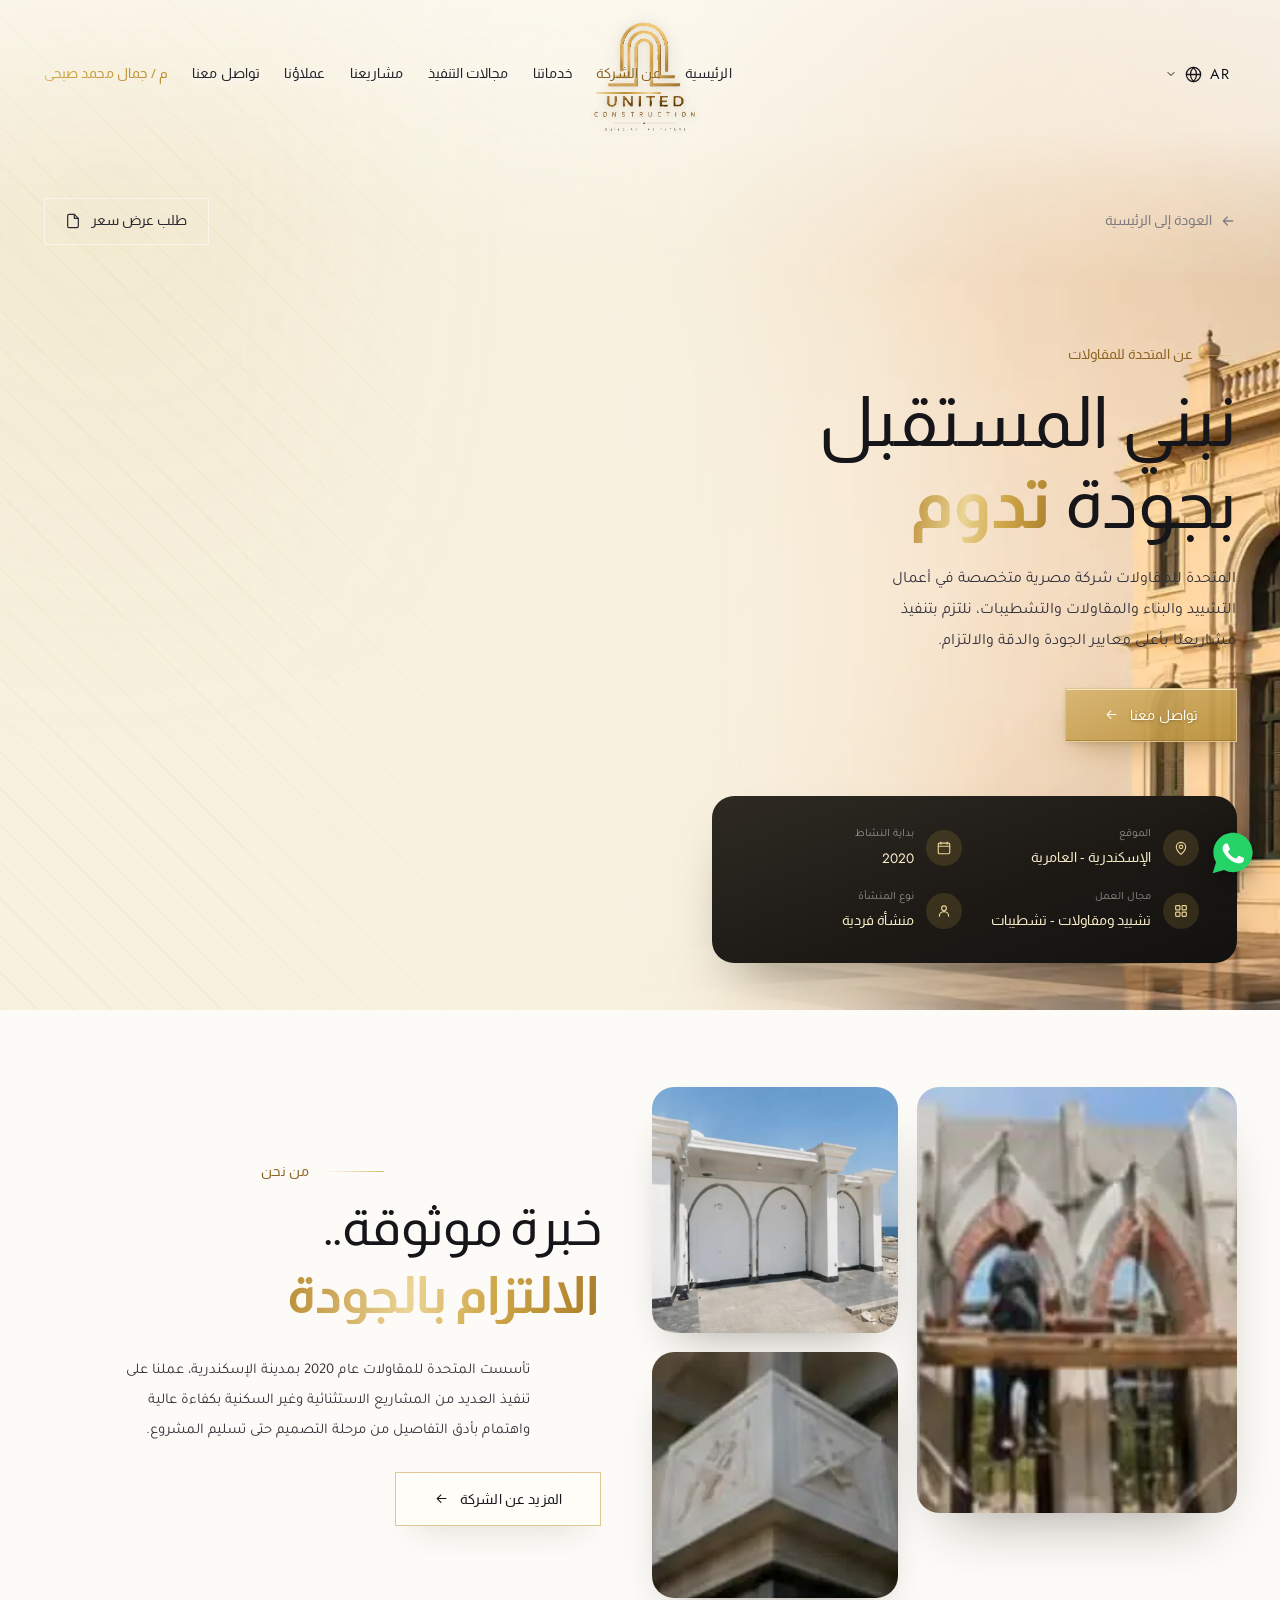
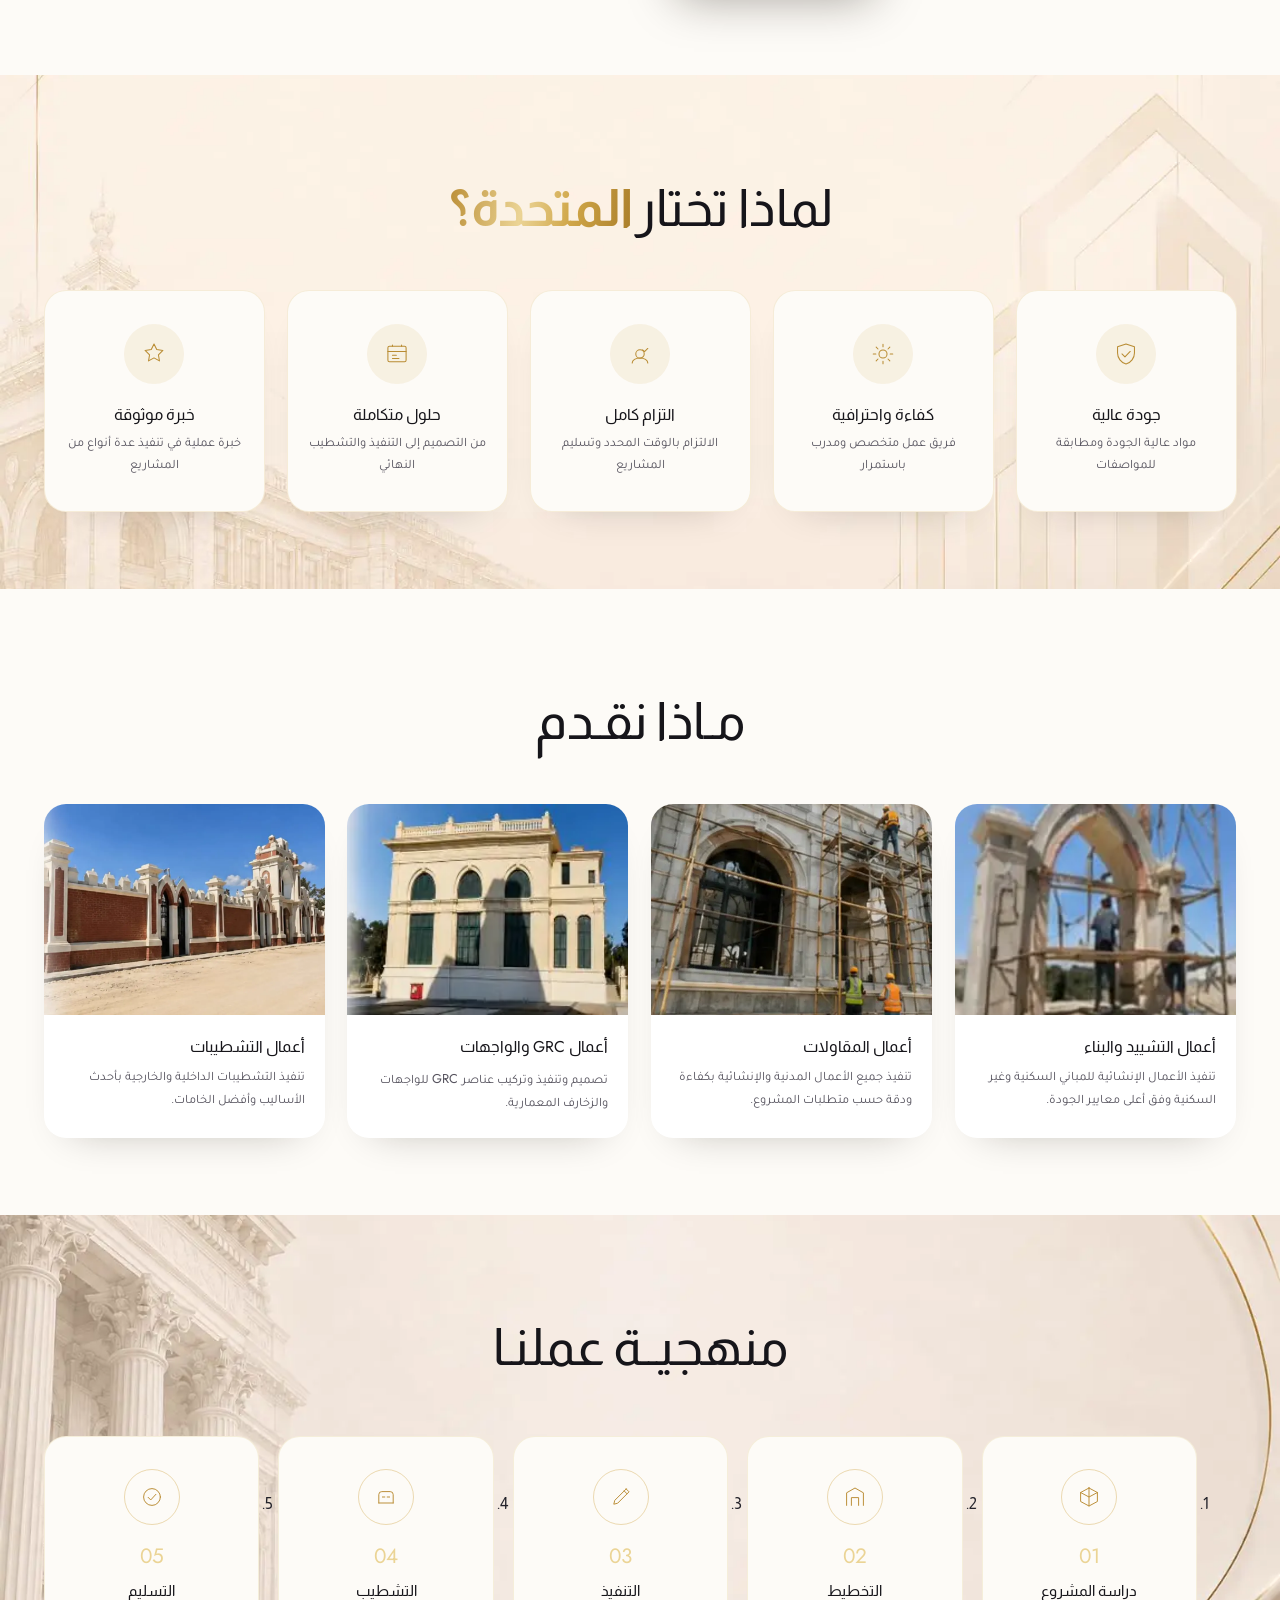
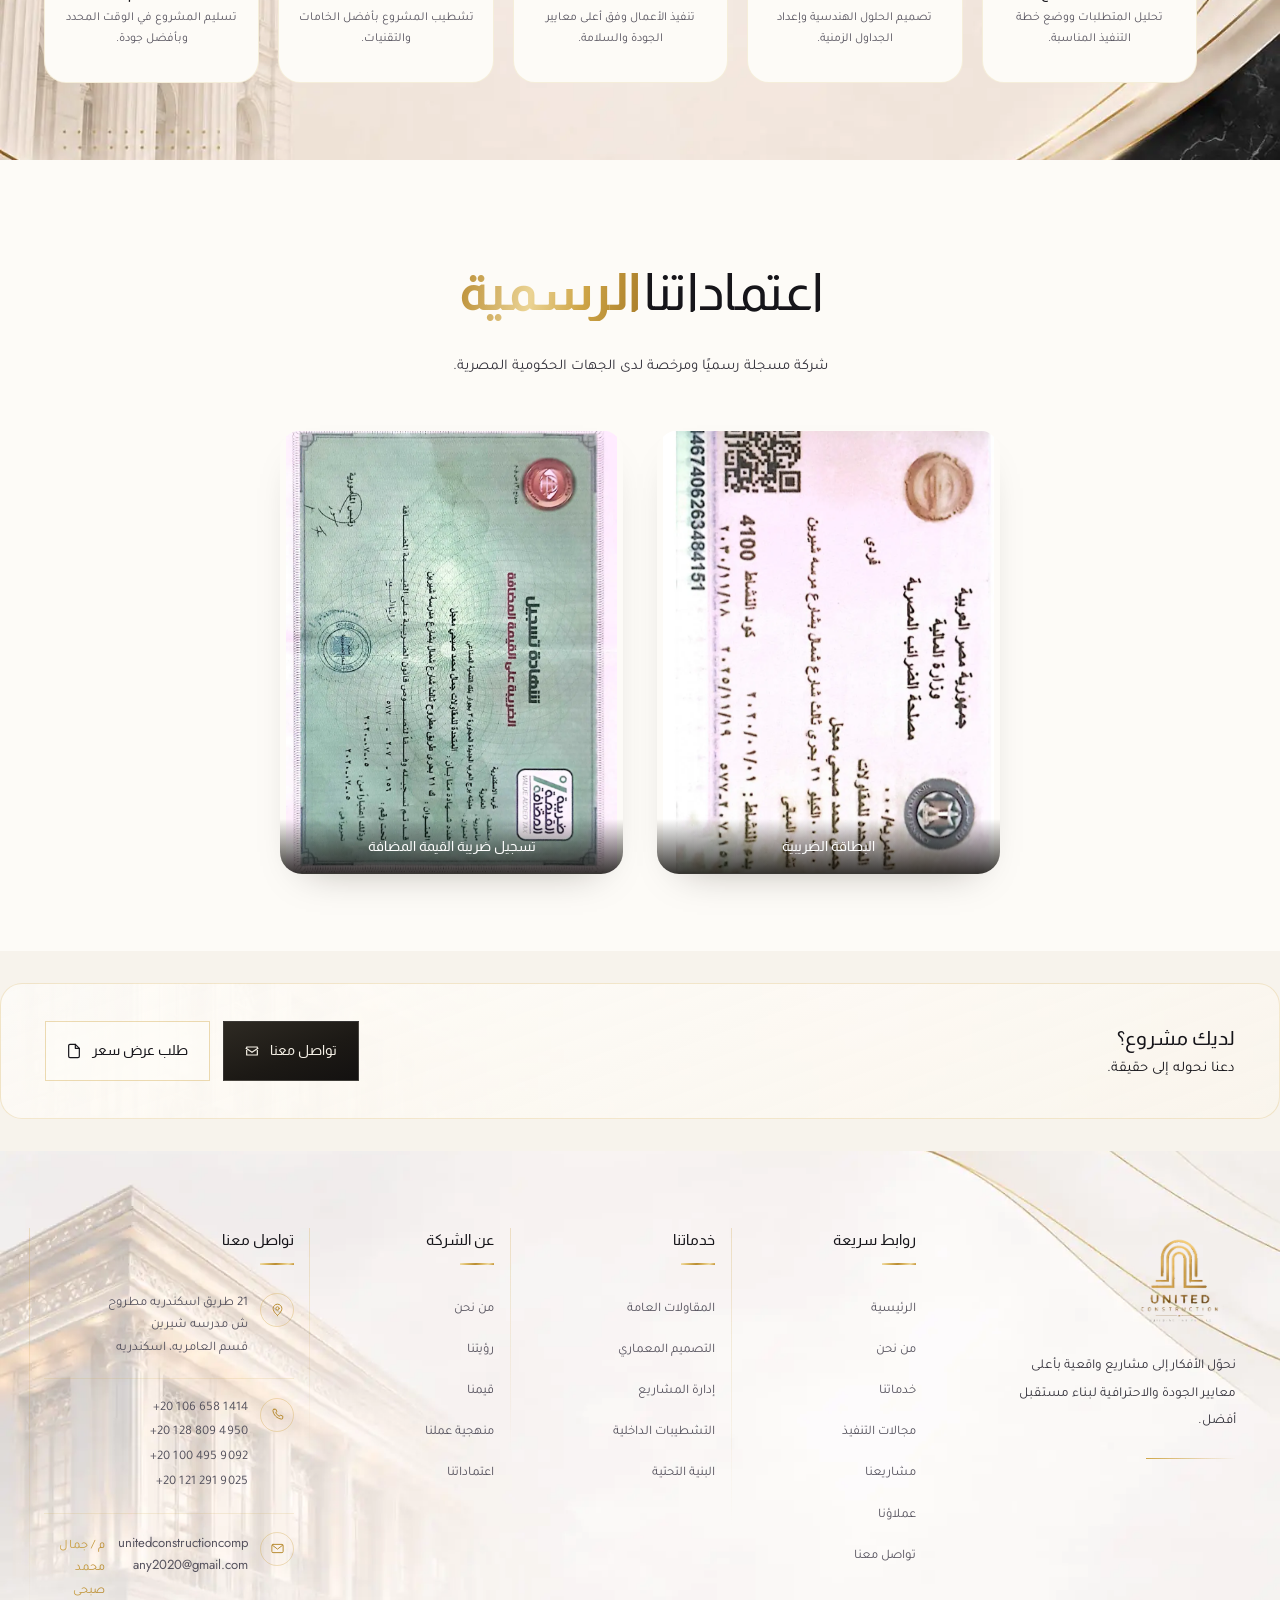
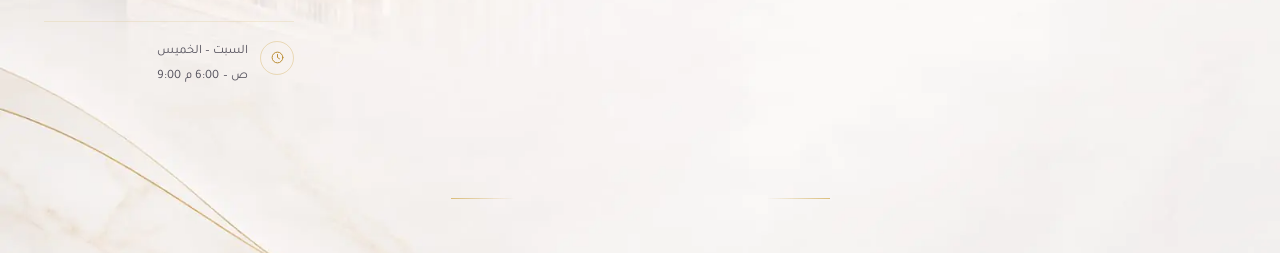
==== commit a967bd9c: "Serve images as WebP: 6.8MB -> 3.8MB of assets Convert all 118 photos to WebP at quality 75 and poin" ====
--- a/about.html
+++ b/about.html
@@ -42,16 +42,16 @@
 </script>
 
 <link rel="icon" href="assets/logo.png" type="image/png">
-<link rel="preload" as="image" href="assets/about/hero.jpeg" fetchpriority="high">
+<link rel="preload" as="image" href="assets/about/hero.webp" fetchpriority="high">
 
 <link rel="preconnect" href="https://fonts.googleapis.com">
 <link rel="preconnect" href="https://fonts.gstatic.com" crossorigin>
 <link href="https://fonts.googleapis.com/css2?family=Almarai:wght@300;400;700;800&family=Tajawal:wght@200;300;400;500;700;800&family=Cormorant+Garamond:wght@300;400;500&family=Jost:wght@300;400;500&display=swap" rel="stylesheet">
 
-<link rel="stylesheet" href="style.css">
-<link rel="stylesheet" href="project.css">
-<link rel="stylesheet" href="about.css">
-<link rel="stylesheet" href="i18n.css">
+<link rel="stylesheet" href="style.css?v=1">
+<link rel="stylesheet" href="project.css?v=1">
+<link rel="stylesheet" href="about.css?v=1">
+<link rel="stylesheet" href="i18n.css?v=1">
 
 <noscript>
   <style>
@@ -241,14 +241,14 @@
 
         <div class="ab-who-gallery" data-reveal style="--r:0">
           <div class="awg-main">
-            <img src="assets/about/work-1.jpg" alt="فريق العمل أثناء تنفيذ واجهات GRC" loading="lazy" decoding="async">
+            <img src="assets/about/work-1.webp" alt="فريق العمل أثناء تنفيذ واجهات GRC" loading="lazy" decoding="async">
           </div>
           <div class="awg-side">
             <div class="awg-shot">
-              <img src="assets/about/gallery-3.jpg" alt="مبنى مكتمل من تنفيذ المتحدة للمقاولات" loading="lazy" decoding="async">
+              <img src="assets/about/gallery-3.webp" alt="مبنى مكتمل من تنفيذ المتحدة للمقاولات" loading="lazy" decoding="async">
             </div>
             <div class="awg-shot">
-              <img src="assets/about/work-4.jpg" alt="تفاصيل نحت زخرفي دقيق" loading="lazy" decoding="async">
+              <img src="assets/about/work-4.webp" alt="تفاصيل نحت زخرفي دقيق" loading="lazy" decoding="async">
             </div>
           </div>
         </div>
@@ -352,7 +352,7 @@
       <ul class="ab-offer-grid">
 
         <li class="ab-offer-card" data-reveal style="--r:0">
-          <div class="aoc-media"><img src="assets/about/work-2.jpg" alt="أعمال التشييد والبناء" loading="lazy" decoding="async"></div>
+          <div class="aoc-media"><img src="assets/about/work-2.webp" alt="أعمال التشييد والبناء" loading="lazy" decoding="async"></div>
           <div class="aoc-foot">
             <h3 data-i18n="offer1.title">أعمال التشييد والبناء</h3>
             <p data-i18n="offer1.desc">تنفيذ الأعمال الإنشائية للمباني السكنية وغير السكنية وفق أعلى معايير الجودة.</p>
@@ -360,7 +360,7 @@
         </li>
 
         <li class="ab-offer-card" data-reveal style="--r:1">
-          <div class="aoc-media"><img src="assets/about/work-3.jpg" alt="أعمال المقاولات" loading="lazy" decoding="async"></div>
+          <div class="aoc-media"><img src="assets/about/work-3.webp" alt="أعمال المقاولات" loading="lazy" decoding="async"></div>
           <div class="aoc-foot">
             <h3 data-i18n="offer2.title">أعمال المقاولات</h3>
             <p data-i18n="offer2.desc">تنفيذ جميع الأعمال المدنية والإنشائية بكفاءة ودقة حسب متطلبات المشروع.</p>
@@ -368,7 +368,7 @@
         </li>
 
         <li class="ab-offer-card" data-reveal style="--r:2">
-          <div class="aoc-media"><img src="assets/about/gallery-2.jpg" alt="أعمال GRC والواجهات" loading="lazy" decoding="async"></div>
+          <div class="aoc-media"><img src="assets/about/gallery-2.webp" alt="أعمال GRC والواجهات" loading="lazy" decoding="async"></div>
           <div class="aoc-foot">
             <h3><span data-i18n="offer3.titlePre">أعمال </span><span class="ltr">GRC</span><span data-i18n="offer3.titlePost"> والواجهات</span></h3>
             <p><span data-i18n="offer3.desc1">تصميم وتنفيذ وتركيب عناصر </span><span class="ltr">GRC</span><span data-i18n="offer3.desc2"> للواجهات والزخارف المعمارية.</span></p>
@@ -376,7 +376,7 @@
         </li>
 
         <li class="ab-offer-card" data-reveal style="--r:3">
-          <div class="aoc-media"><img src="assets/about/gallery-1.jpg" alt="أعمال التشطيبات" loading="lazy" decoding="async"></div>
+          <div class="aoc-media"><img src="assets/about/gallery-1.webp" alt="أعمال التشطيبات" loading="lazy" decoding="async"></div>
           <div class="aoc-foot">
             <h3 data-i18n="offer4.title">أعمال التشطيبات</h3>
             <p data-i18n="offer4.desc">تنفيذ التشطيبات الداخلية والخارجية بأحدث الأساليب وأفضل الخامات.</p>
@@ -450,8 +450,8 @@
 
       <ul class="ab-cert-grid">
         <li class="ab-cert-card" data-reveal style="--r:2">
-          <button type="button" class="acc-btn" data-cert-src="assets/about/cert-commercial.jpeg" data-cert-alt="البطاقة الضريبية">
-            <span class="acc-media"><img src="assets/about/cert-commercial.jpeg" alt="البطاقة الضريبية" loading="lazy" decoding="async"></span>
+          <button type="button" class="acc-btn" data-cert-src="assets/about/cert-commercial.webp" data-cert-alt="البطاقة الضريبية">
+            <span class="acc-media"><img src="assets/about/cert-commercial.webp" alt="البطاقة الضريبية" loading="lazy" decoding="async"></span>
             <span class="acc-zoom" aria-hidden="true">
               <svg viewBox="0 0 24 24" fill="none"><circle cx="10.5" cy="10.5" r="6.5"/><path d="M20 20l-4.8-4.8"/><path d="M10.5 8v5M8 10.5h5"/></svg>
             </span>
@@ -459,8 +459,8 @@
           </button>
         </li>
         <li class="ab-cert-card" data-reveal style="--r:3">
-          <button type="button" class="acc-btn" data-cert-src="assets/about/cert-tax.jpeg" data-cert-alt="تسجيل ضريبة القيمة المضافة">
-            <span class="acc-media"><img src="assets/about/cert-tax.jpeg" alt="تسجيل ضريبة القيمة المضافة" loading="lazy" decoding="async"></span>
+          <button type="button" class="acc-btn" data-cert-src="assets/about/cert-tax.webp" data-cert-alt="تسجيل ضريبة القيمة المضافة">
+            <span class="acc-media"><img src="assets/about/cert-tax.webp" alt="تسجيل ضريبة القيمة المضافة" loading="lazy" decoding="async"></span>
             <span class="acc-zoom" aria-hidden="true">
               <svg viewBox="0 0 24 24" fill="none"><circle cx="10.5" cy="10.5" r="6.5"/><path d="M20 20l-4.8-4.8"/><path d="M10.5 8v5M8 10.5h5"/></svg>
             </span>
@@ -602,13 +602,13 @@
     <svg viewBox="0 0 24 24" aria-hidden="true" focusable="false"><path d="M6 6l12 12M18 6L6 18"/></svg>
   </button>
   <figure class="abl-figure">
-    <img id="certLightboxImg" src="" alt="">
+    <img id="certLightboxImg" alt="">
     <figcaption id="certLightboxCaption"></figcaption>
   </figure>
 </div>
 
-<script src="i18n.js"></script>
-<script src="script.js" defer></script>
-<script src="about.js" defer></script>
+<script src="i18n.js?v=1"></script>
+<script src="script.js?v=1" defer></script>
+<script src="about.js?v=1" defer></script>
 </body>
 </html>
--- a/style.css
+++ b/style.css
@@ -1066,6 +1066,13 @@
   .hero-video{ display:none; }
 }
 
+/* Phones and small tablets keep the poster only. script.js checks the
+   same width before it ever attaches a src, so the file is not merely
+   hidden here — it is never requested. */
+@media (max-width:900px){
+  .hero-video{ display:none; }
+}
+
 /* Readability scrim — gentle, image stays the hero.
    `to left` runs right→left, backing the RTL copy column. */
 .hero-scrim{
@@ -1792,7 +1799,7 @@
              transform 2800ms var(--ease-cine);
 }
 .sec--about .sec-bg,
-.sec--projects .sec-bg{ background-image:url("assets/sec2-bg.jpg"); }
+.sec--projects .sec-bg{ background-image:url("assets/sec2-bg.webp"); }
 
 /* --- Corner logo mark (top-right, as in the reference) --- */
 .sec-mark{
@@ -2056,7 +2063,7 @@
   position:absolute;
   inset:0;
   z-index:0;
-  background:url("assets/sec3-bg.jpg") center/cover no-repeat;
+  background:url("assets/sec3-bg.webp") center/cover no-repeat;
   opacity:0;
   transform:scale(1.1);
 }
@@ -2621,7 +2628,7 @@
   --lede-w:56ch;
   padding-block:clamp(3.2rem,6.5vw,6rem);
 }
-.sec--partners .sec-bg{ background-image:url("assets/sec5-bg.jpg"); }
+.sec--partners .sec-bg{ background-image:url("assets/sec5-bg.webp"); }
 
 /* kicker → column ornament → lede, per the reference */
 .sec-rule--column i.rule-column{
@@ -2782,7 +2789,7 @@
   background:#0B0A08;
 }
 .sec--contact .sec-bg{
-  background-image:url("assets/sec6-bg.jpg");
+  background-image:url("assets/sec6-bg.webp");
   opacity:0;
 }
 .sec--contact.is-in > .sec-bg{ opacity:1; }
@@ -3129,7 +3136,7 @@
   padding-block:clamp(3rem,6vw,5.4rem) 0;
   background:var(--cream-50);
 }
-.sec--footer .sec-bg{ background-image:url("assets/footer-back.jpeg"); }
+.sec--footer .sec-bg{ background-image:url("assets/footer-back.webp"); }
 
 .footer-grid{
   display:grid;
@@ -3386,6 +3393,145 @@
 
 
 /* ============================================================
+   21b. FAQ
+   ------------------------------------------------------------
+   Native <details> accordions. No JS: the disclosure widget
+   handles open/close, and the grid-rows trick animates the
+   answer without needing a measured height.
+   ============================================================ */
+.sec--faq{
+  --lede-w:60ch;
+  background:var(--cream-50);
+  padding-block:clamp(3.2rem,6.5vw,6rem);
+}
+
+.faq-list{
+  list-style:none;
+  margin:clamp(2rem,4.5vw,3.2rem) auto 0;
+  padding:0;
+  max-width:980px;
+  display:grid;
+  gap:clamp(.6rem,1.3vw,.9rem);
+}
+
+.faq-item > details{
+  border:1px solid var(--cream-300);
+  border-radius:var(--radius);
+  background:var(--cream-50);
+  box-shadow:0 1px 2px rgba(46,34,12,.03);
+  transition:border-color .4s var(--ease-soft),
+             box-shadow .4s var(--ease-soft),
+             background .4s var(--ease-soft);
+}
+.faq-item > details[open]{
+  background:#fff;
+  border-color:var(--gold-300);
+  box-shadow:0 18px 44px -30px rgba(46,34,12,.34);
+}
+.faq-item > details:hover{ border-color:var(--gold-300); }
+
+.faq-item summary{
+  display:flex;
+  align-items:center;
+  gap:clamp(.8rem,2vw,1.3rem);
+  padding:clamp(1rem,2.1vw,1.45rem) clamp(1.1rem,2.4vw,1.7rem);
+  cursor:pointer;
+  list-style:none;
+  font-family:var(--font-ar);
+  /* The global weight pass flattens every element to 400, so the
+     question/answer hierarchy is carried by size and colour. */
+  font-size:clamp(.95rem,1.62vw,1.13rem);
+  line-height:1.6;
+  color:var(--ink-900);
+  transition:color .35s var(--ease-soft);
+}
+/* Strip the platform disclosure triangle — .fq-mark replaces it. */
+.faq-item summary::-webkit-details-marker{ display:none; }
+.faq-item summary::marker{ content:""; }
+.faq-item summary:hover{ color:var(--gold-900); }
+.faq-item summary:focus-visible{
+  outline:2px solid var(--gold-700);
+  outline-offset:3px;
+  border-radius:var(--radius);
+}
+
+.fq-q{ flex:1; text-wrap:balance; }
+
+/* Plus that rotates into a minus when the panel opens. */
+.fq-mark{
+  position:relative;
+  flex:none;
+  width:26px; height:26px;
+  border-radius:50%;
+  border:1px solid var(--gold-300);
+  background:var(--cream-100);
+  transition:background .4s var(--ease-soft),
+             border-color .4s var(--ease-soft),
+             transform .5s var(--ease-cine);
+}
+.fq-mark::before,
+.fq-mark::after{
+  content:"";
+  position:absolute;
+  inset:50% auto auto 50%;
+  translate:-50% -50%;
+  background:var(--gold-900);
+  border-radius:2px;
+  transition:opacity .35s var(--ease-soft), background .4s var(--ease-soft);
+}
+.fq-mark::before{ width:11px; height:1.6px; }
+.fq-mark::after { width:1.6px; height:11px; }
+
+details[open] .fq-mark{
+  background:var(--gold-grad);
+  border-color:transparent;
+  transform:rotate(180deg);
+}
+details[open] .fq-mark::before,
+details[open] .fq-mark::after{ background:#fff; }
+details[open] .fq-mark::after{ opacity:0; }
+
+.fq-a{
+  padding:0 clamp(1.1rem,2.4vw,1.7rem) clamp(1.05rem,2.2vw,1.5rem);
+  /* Sits under the question text, clear of the mark. */
+  padding-inline-end:calc(clamp(1.1rem,2.4vw,1.7rem) + 26px + clamp(.8rem,2vw,1.3rem));
+}
+.fq-a p{
+  margin:0;
+  font-family:var(--font-ar-alt);
+  font-size:clamp(.88rem,1.5vw,1.02rem);
+  line-height:1.95;
+  color:var(--ink-500);
+}
+
+/* Reveal the answer with a height animation on browsers that can
+   interpolate to auto; elsewhere it simply appears. */
+@supports (interpolate-size:allow-keywords){
+  .faq-item > details::details-content{
+    block-size:0;
+    overflow:hidden;
+    opacity:0;
+    transition:block-size .5s var(--ease-cine),
+               content-visibility .5s allow-discrete,
+               opacity .4s var(--ease-soft);
+  }
+  .faq-item > details[open]::details-content{
+    block-size:auto;
+    opacity:1;
+  }
+}
+
+@media (prefers-reduced-motion:reduce){
+  .faq-item > details,
+  .faq-item > details::details-content,
+  .fq-mark,
+  .fq-mark::before,
+  .fq-mark::after{ transition:none; }
+  details[open] .fq-mark{ transform:none; }
+}
+
+
+/* ============================================================
    22. SECTIONS 05–07 — RESPONSIVE
    ============================================================ */
 
@@ -3539,6 +3685,15 @@
 }
 @media (max-width:640px){
   .wa-float{ width:44px; height:44px; right:12px; bottom:12px; }
+
+  .sec--faq{ padding-block:clamp(2.6rem,8vw,3.6rem); }
+  .faq-item summary{ gap:.75rem; padding:.95rem 1rem; line-height:1.55; }
+  .fq-mark{ width:23px; height:23px; }
+  .fq-a{
+    padding:0 1rem 1rem;
+    padding-inline-end:calc(1rem + 23px + .75rem);
+  }
+  .fq-a p{ line-height:1.85; }
 }
 
 
--- a/project.css
+++ b/project.css
@@ -158,7 +158,7 @@
 /* ============================================================
    2. JOURNEY SECTION
    ============================================================ */
-.sec--journey .sec-bg{ background-image:url("assets/sec2-bg.jpg"); opacity:.5; }
+.sec--journey .sec-bg{ background-image:url("assets/sec2-bg.webp"); opacity:.5; }
 .sec--journey{ --lede-w:56ch; }
 
 /* --- Tabs --- */
@@ -273,7 +273,7 @@
   border-radius:var(--radius-lg);
   background:
     linear-gradient(160deg, rgba(255,253,249,.92), rgba(250,245,235,.82)),
-    url("assets/sec7-bg.jpg") center/cover no-repeat;
+    url("assets/sec7-bg.webp") center/cover no-repeat;
   border:1px solid rgba(207,166,72,.24);
 }
 .proj-cta-copy p{
--- a/about.css
+++ b/about.css
@@ -26,7 +26,7 @@
 }
 .ab-hero-bg{
   position:absolute; inset:0;
-  background:url("assets/about/hero.jpeg") center left/cover no-repeat;
+  background:url("assets/about/hero.webp") center left/cover no-repeat;
   transform:scale(1.06);
   animation:abHeroSettle 2.6s var(--ease-cine) forwards;
 }
@@ -235,7 +235,7 @@
    3. WHY UNITED — pillar cards
    ============================================================ */
 .sec--ab-why{ padding-block:clamp(3rem,6vw,5.4rem); }
-.sec--ab-why .sec-bg{ background-image:url("assets/sec2-bg.jpg"); opacity:.35; }
+.sec--ab-why .sec-bg{ background-image:url("assets/sec2-bg.webp"); opacity:.35; }
 .sec--ab-why .sec-head{ margin-bottom:clamp(2rem,4vw,3rem); }
 
 .ab-why-grid{
@@ -351,7 +351,7 @@
    5. METHODOLOGY — step track
    ============================================================ */
 .sec--ab-flow{ padding-block:clamp(3rem,6vw,5.4rem); }
-.sec--ab-flow .sec-bg{ background-image:url("assets/sec5-bg.jpg"); opacity:.3; }
+.sec--ab-flow .sec-bg{ background-image:url("assets/sec5-bg.webp"); opacity:.3; }
 .sec--ab-flow .sec-head{ margin-bottom:clamp(2.2rem,4.4vw,3.4rem); }
 
 .ab-flow-track{
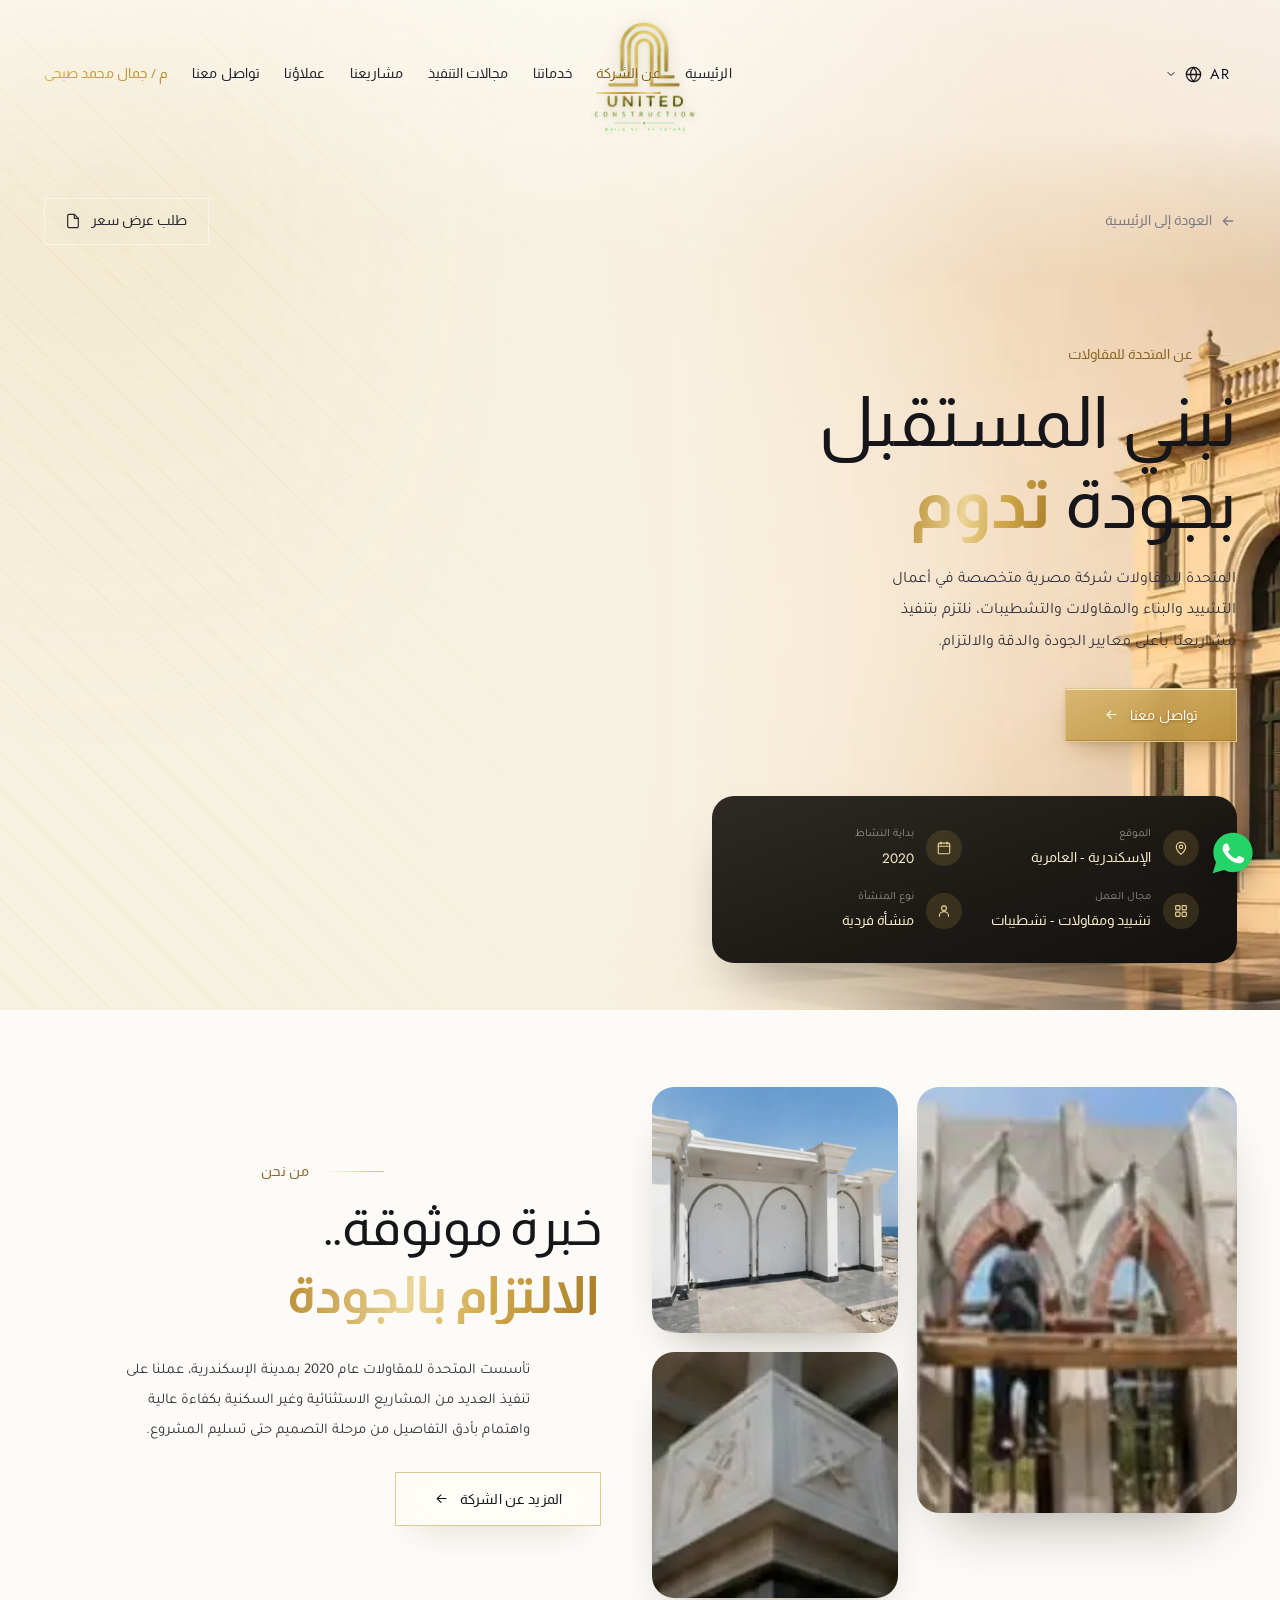
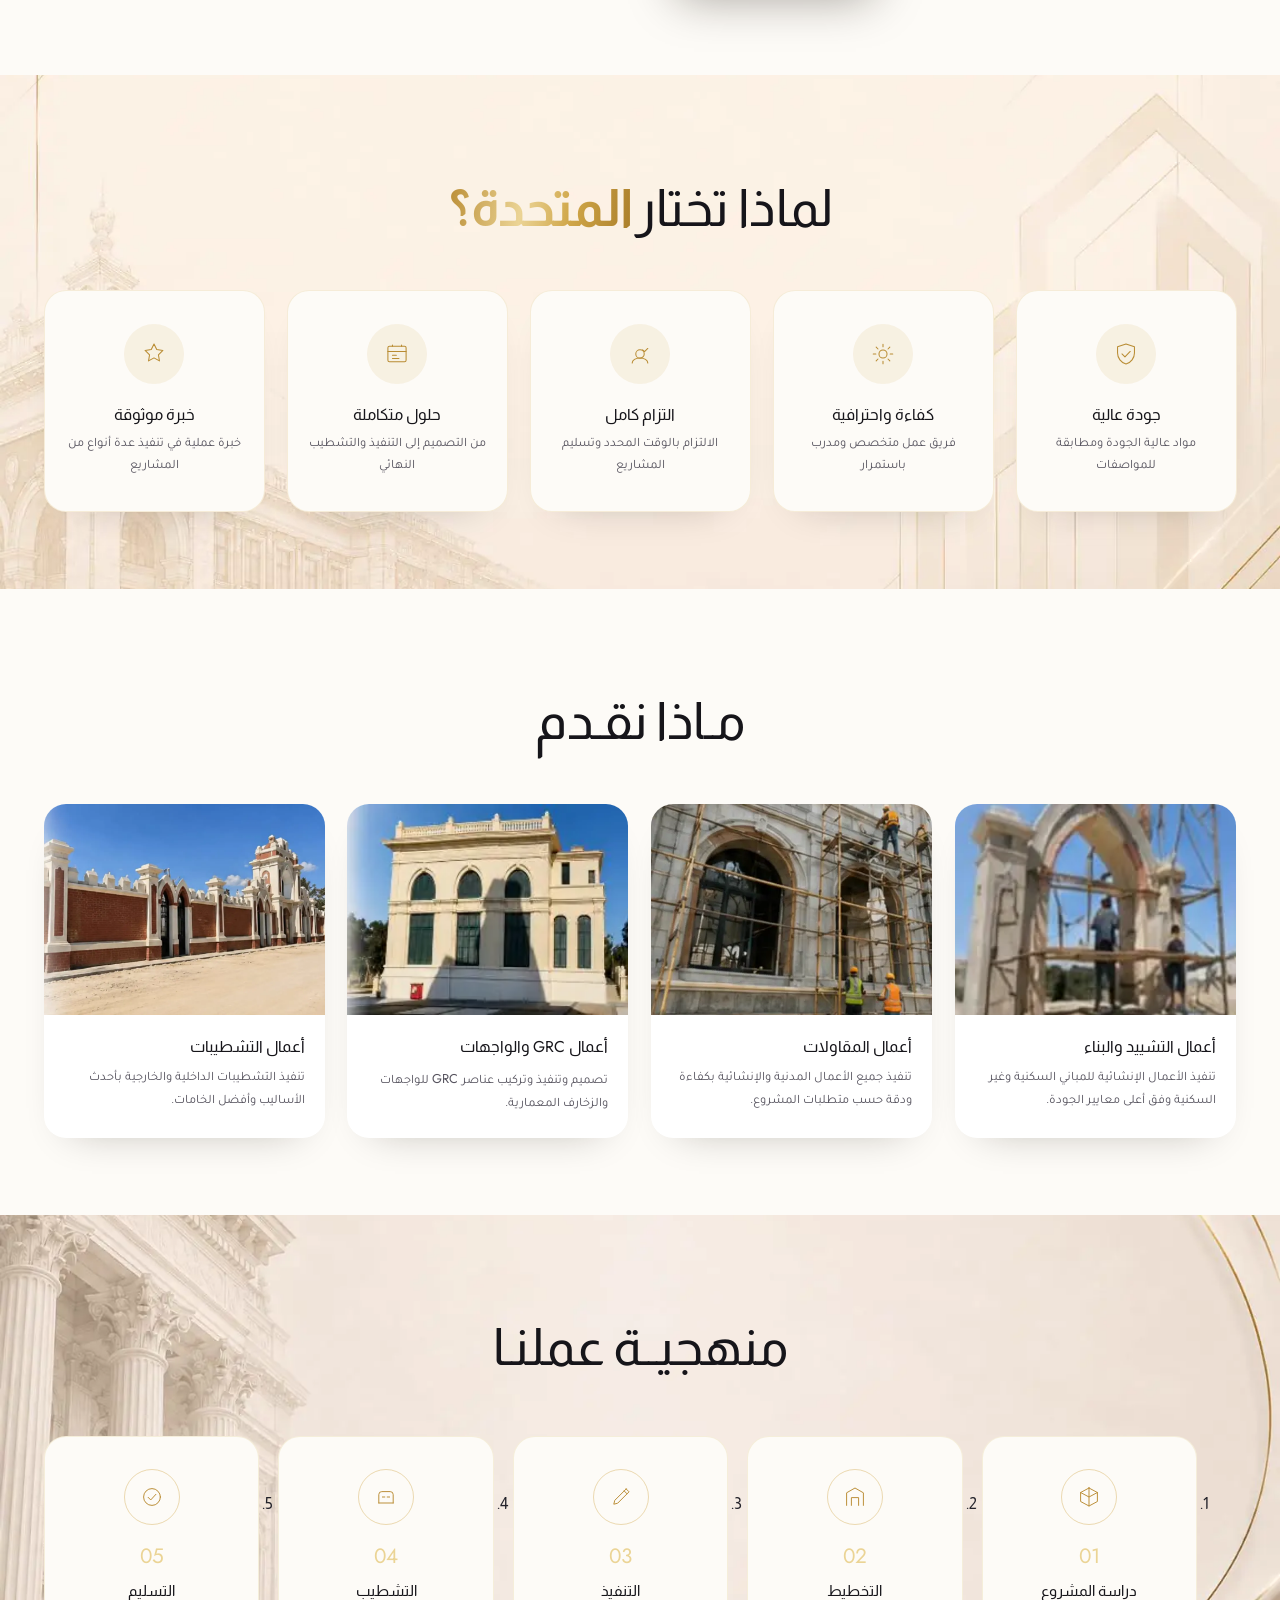
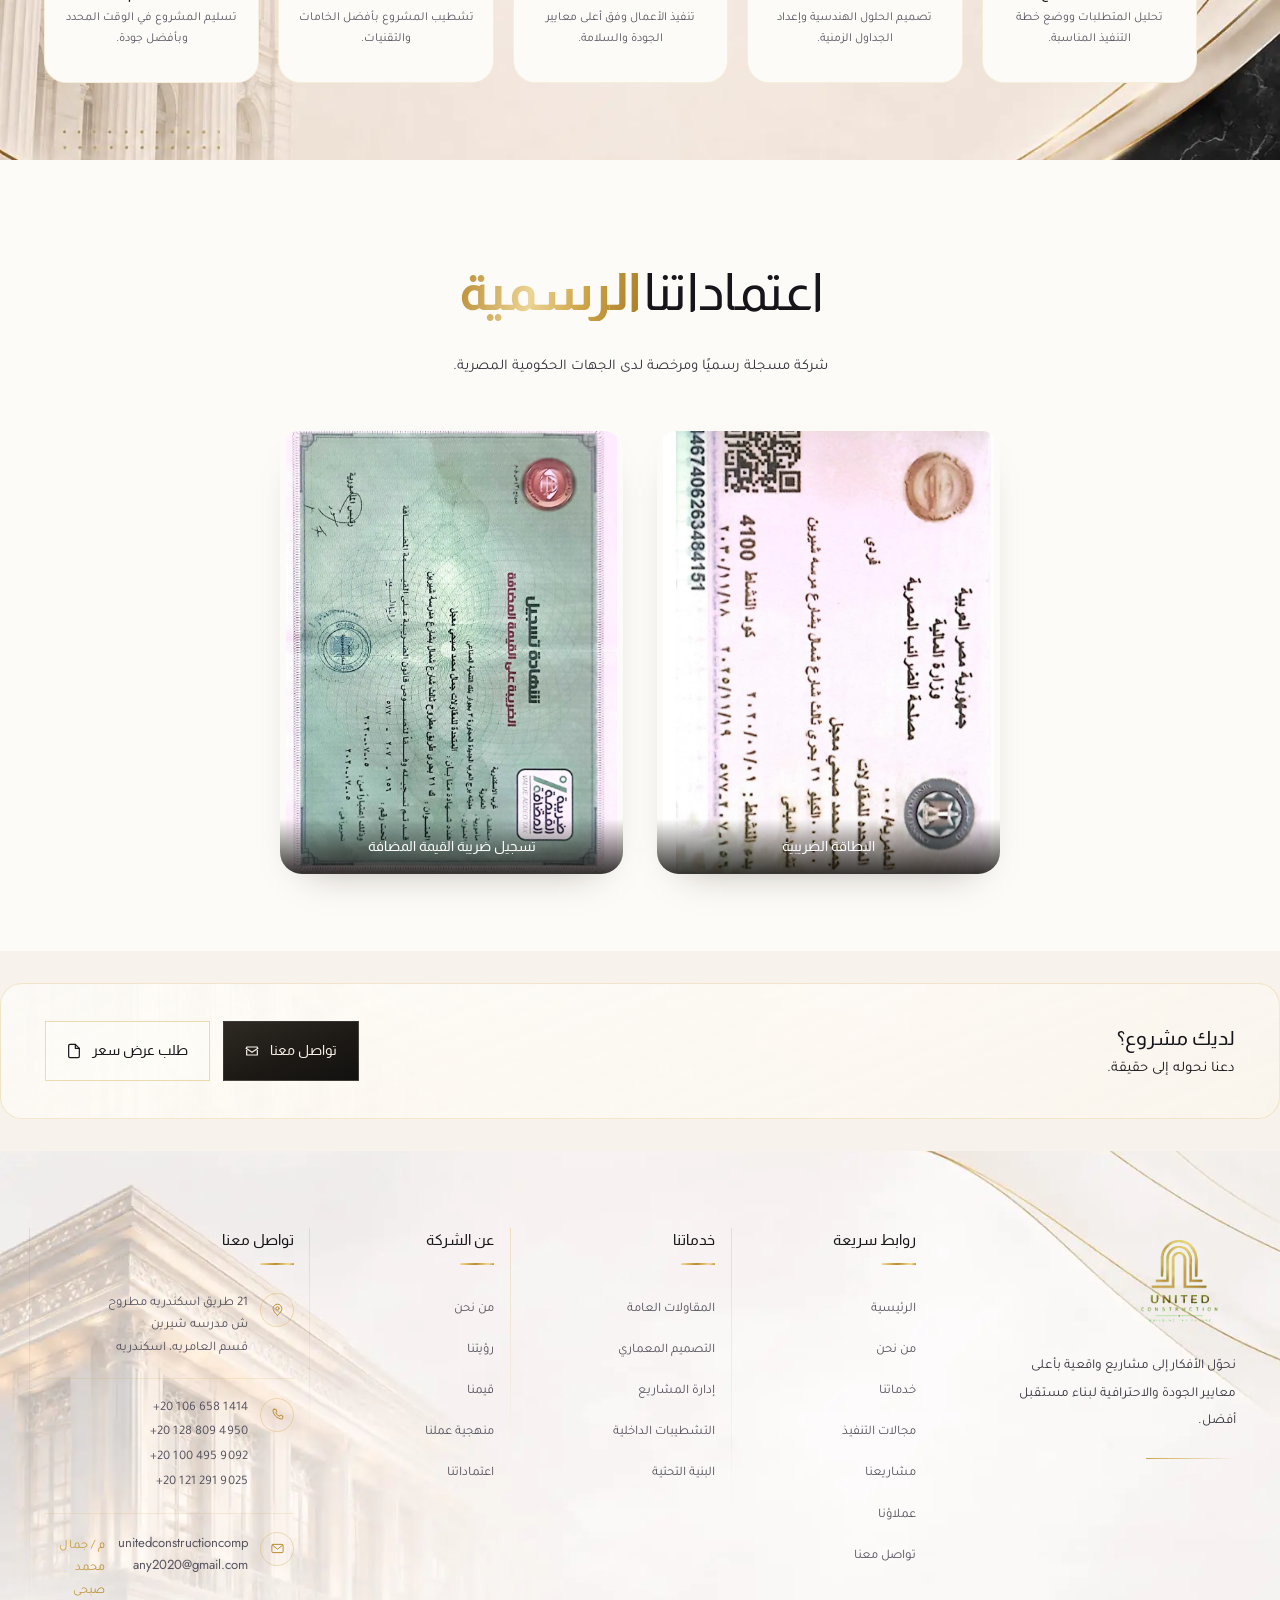
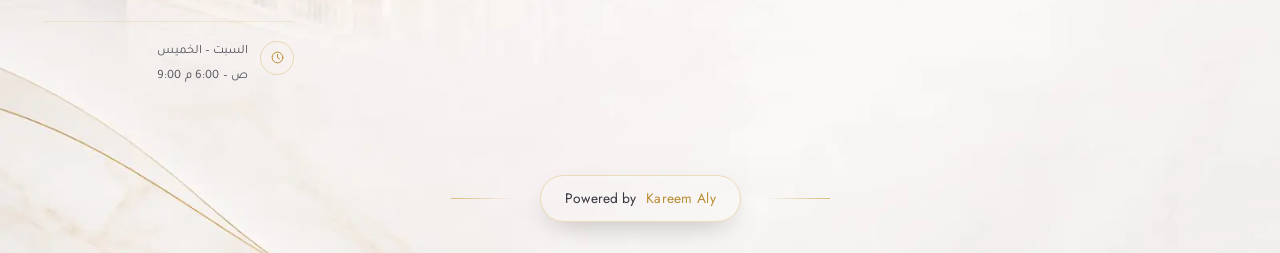
==== commit 878e5b9e: "Trim the heaviest page: 1.04MB -> 0.93MB per mobile visit Audited what a real scrolled visit actuall" ====
--- a/about.html
+++ b/about.html
@@ -46,7 +46,7 @@
 
 <link rel="preconnect" href="https://fonts.googleapis.com">
 <link rel="preconnect" href="https://fonts.gstatic.com" crossorigin>
-<link href="https://fonts.googleapis.com/css2?family=Almarai:wght@300;400;700;800&family=Tajawal:wght@200;300;400;500;700;800&family=Cormorant+Garamond:wght@300;400;500&family=Jost:wght@300;400;500&display=swap" rel="stylesheet">
+<link href="https://fonts.googleapis.com/css2?family=Almarai:wght@400;700&family=Tajawal:wght@400&family=Cormorant+Garamond:wght@400;600&family=Jost:wght@400;500&display=swap" rel="stylesheet">
 
 <link rel="stylesheet" href="style.css?v=1">
 <link rel="stylesheet" href="project.css?v=1">
@@ -68,7 +68,7 @@
   <div class="header-inner">
 
     <a class="brand" href="index.html" aria-label="المتحدة للإنشاءات والمقاولات — الصفحة الرئيسية" data-i18n-attr="aria-label:a11y.brand" data-anim="logo">
-      <img src="assets/logo.png" alt="شعار المتحدة للإنشاءات والمقاولات" data-i18n-attr="alt:a11y.logo" width="541" height="461" decoding="async">
+      <img src="assets/logo.webp" alt="شعار المتحدة للإنشاءات والمقاولات" data-i18n-attr="alt:a11y.logo" width="541" height="461" decoding="async">
     </a>
 
     <nav class="main-nav" aria-label="التنقل الرئيسي" data-i18n-attr="aria-label:a11y.mainNav">
@@ -119,7 +119,7 @@
   </button>
 
   <div class="drawer-brand">
-    <img src="assets/logo.png" alt="شعار المتحدة للإنشاءات والمقاولات" data-i18n-attr="alt:a11y.logo" width="541" height="461" loading="lazy" decoding="async">
+    <img src="assets/logo.webp" alt="شعار المتحدة للإنشاءات والمقاولات" data-i18n-attr="alt:a11y.logo" width="541" height="461" loading="lazy" decoding="async">
   </div>
 
   <nav aria-label="قائمة الجوال" data-i18n-attr="aria-label:a11y.mobileNav">
@@ -504,7 +504,7 @@
 
     <div class="footer-grid">
       <div class="fo-brand" data-reveal style="--r:0">
-        <img src="assets/logo.png" alt="شعار المتحدة للإنشاءات والمقاولات" data-i18n-attr="alt:a11y.logo" width="541" height="461" loading="lazy" decoding="async">
+        <img src="assets/logo.webp" alt="شعار المتحدة للإنشاءات والمقاولات" data-i18n-attr="alt:a11y.logo" width="541" height="461" loading="lazy" decoding="async">
         <p class="fo-blurb" data-i18n="footer.blurb">نحوّل الأفكار إلى مشاريع واقعية بأعلى معايير الجودة والاحترافية لبناء مستقبل أفضل.</p>
         <span class="fo-brand-rule" aria-hidden="true"></span>
       </div>
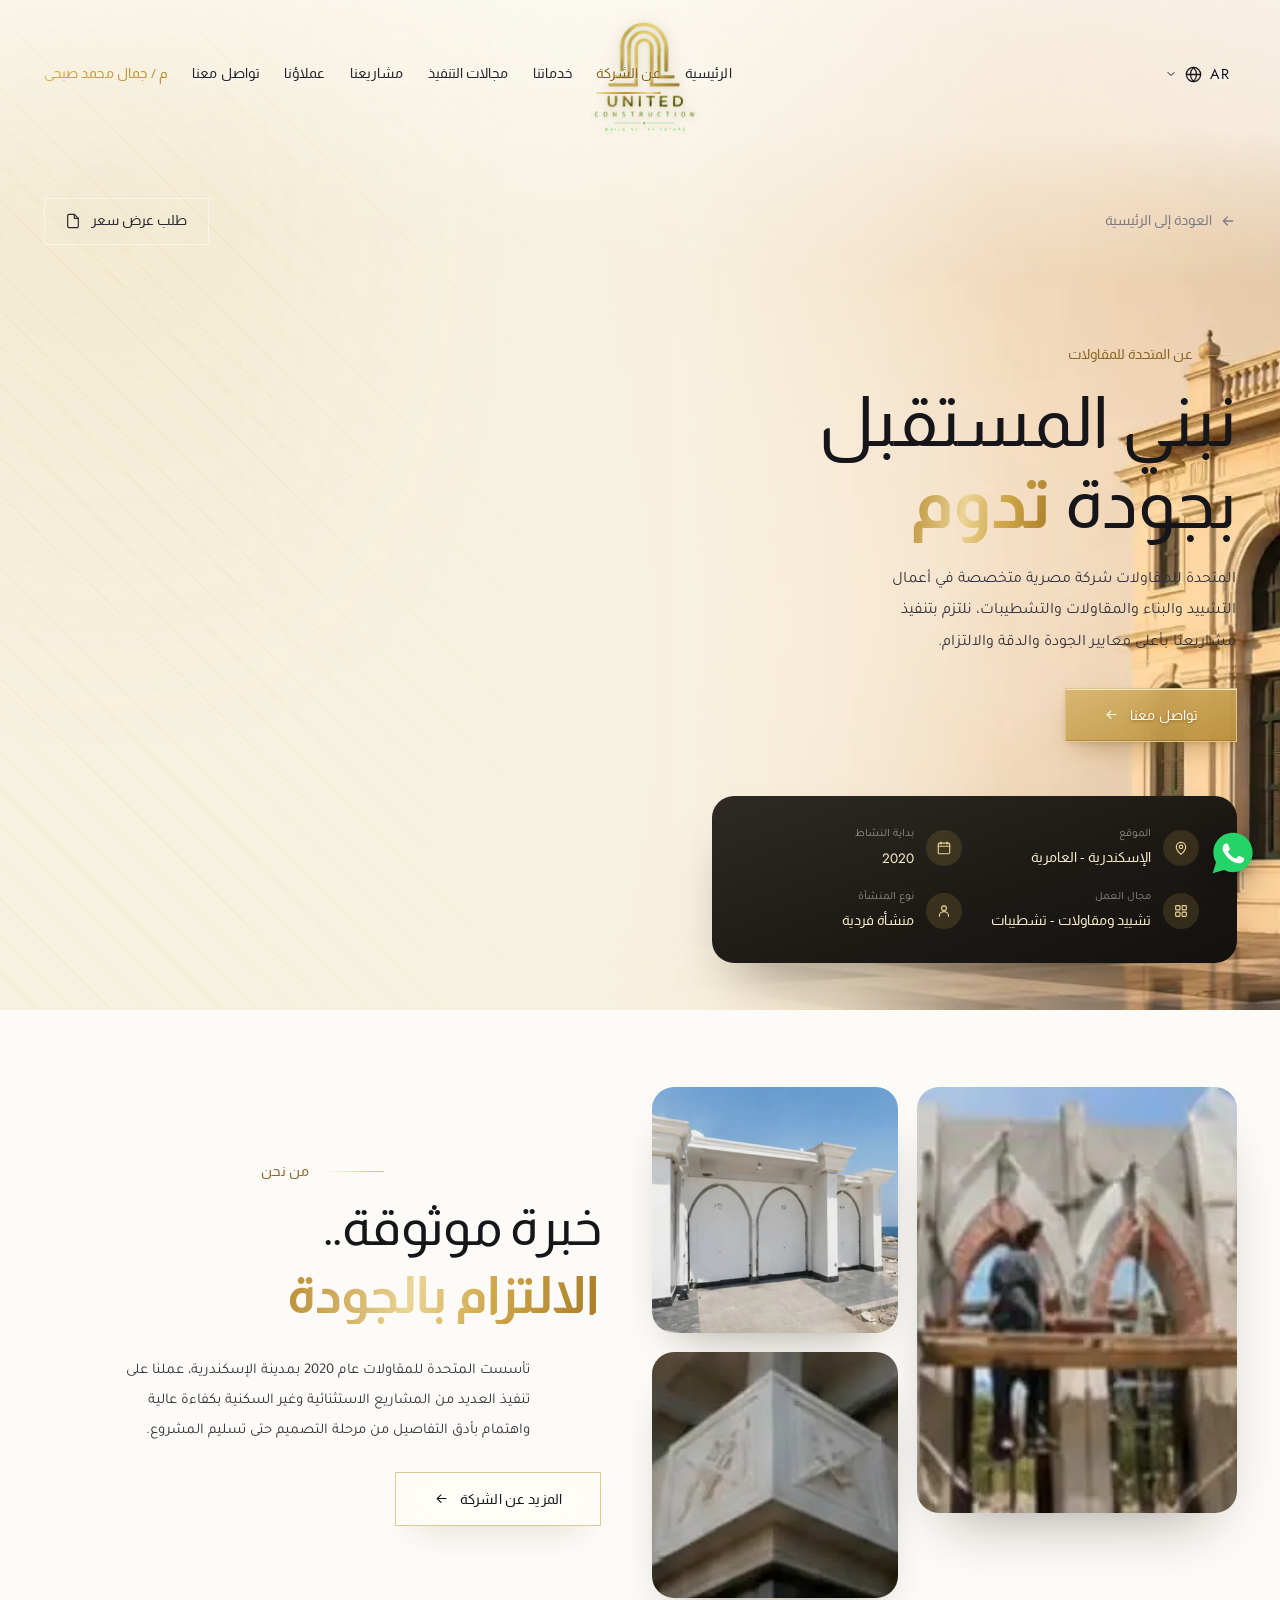
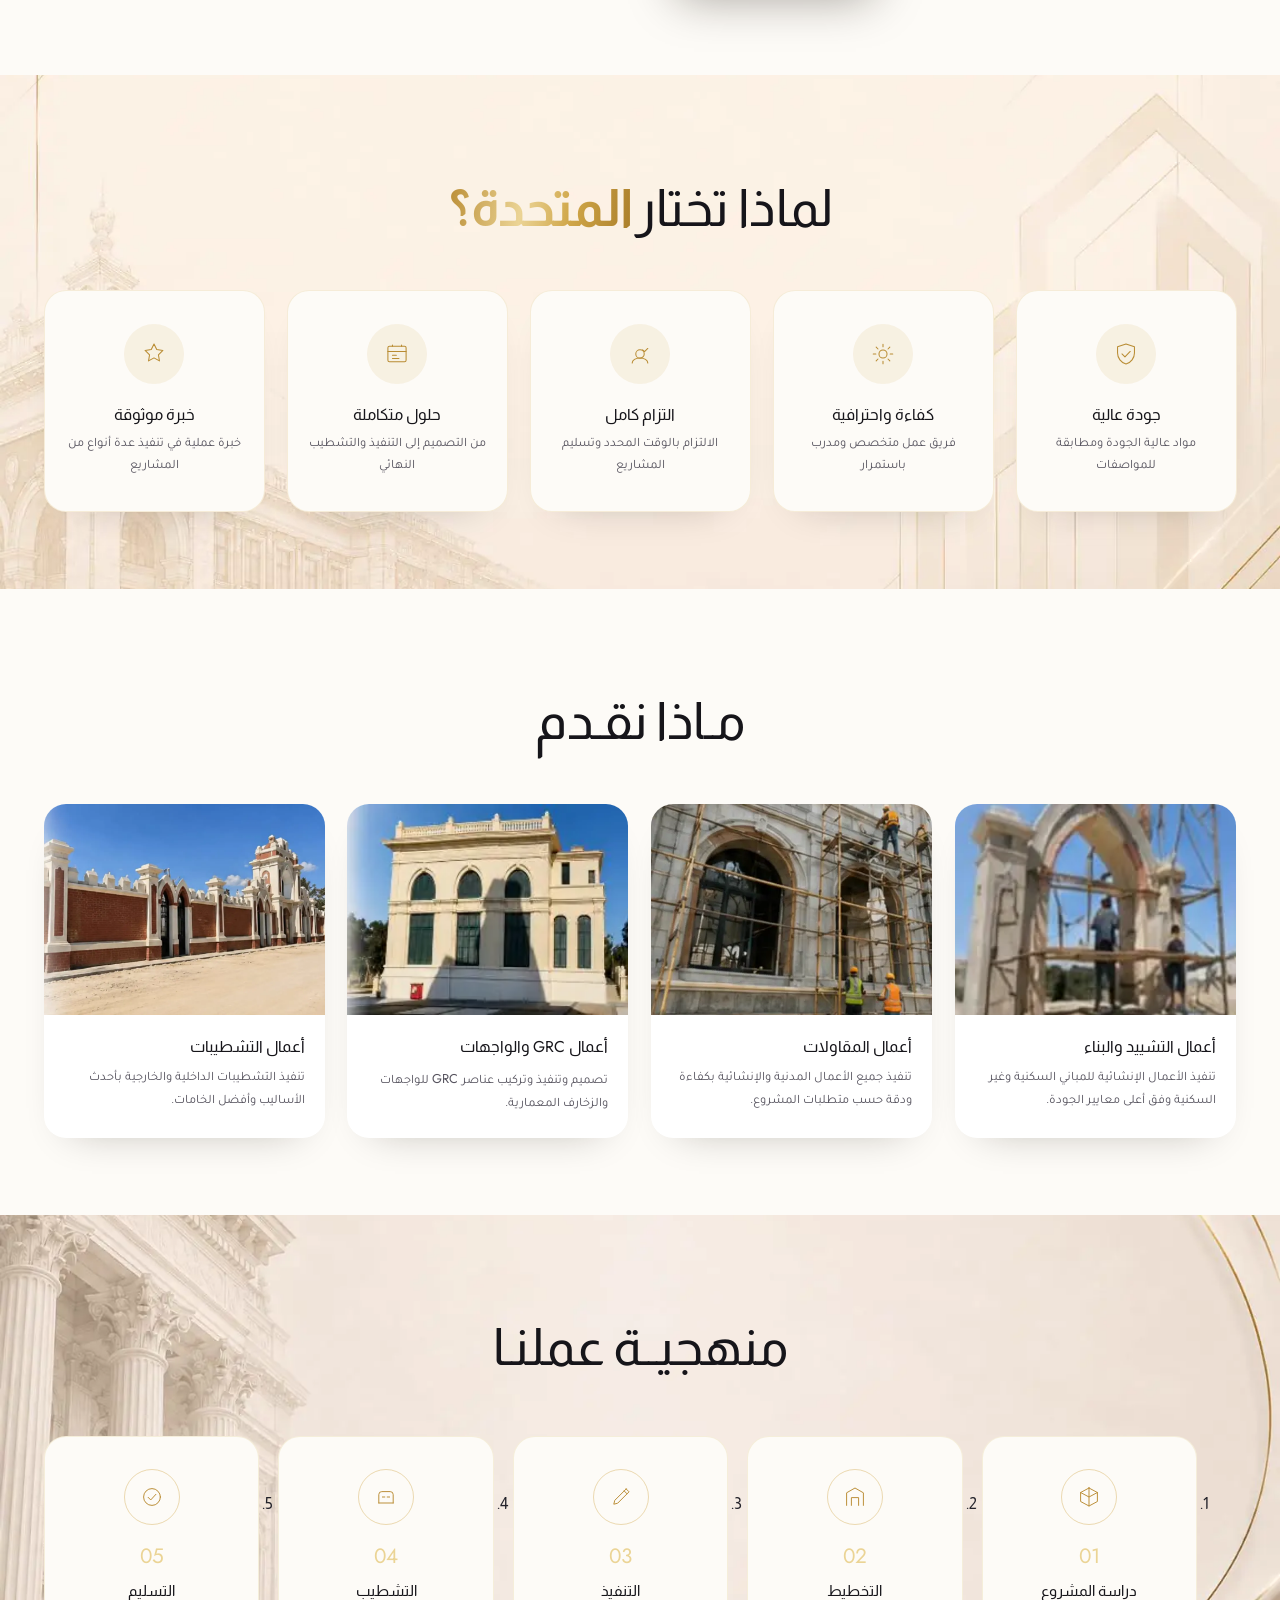
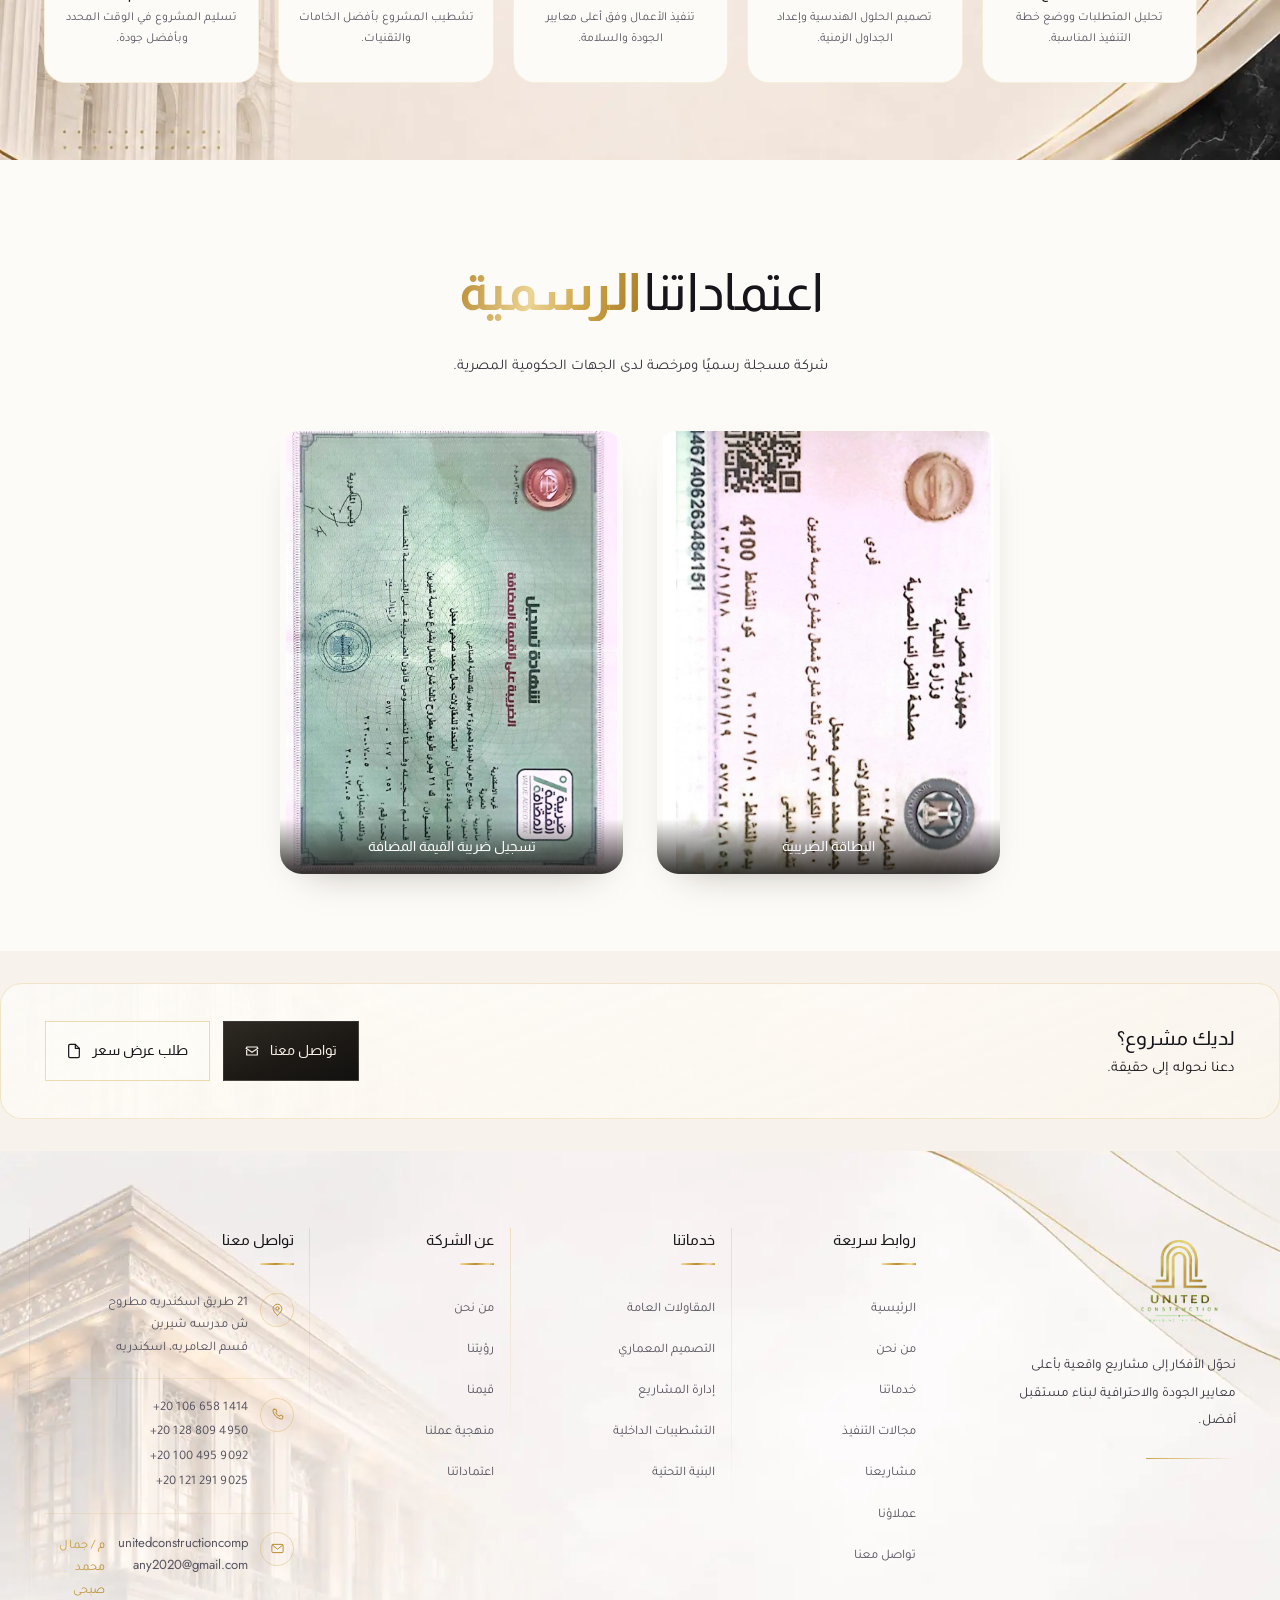
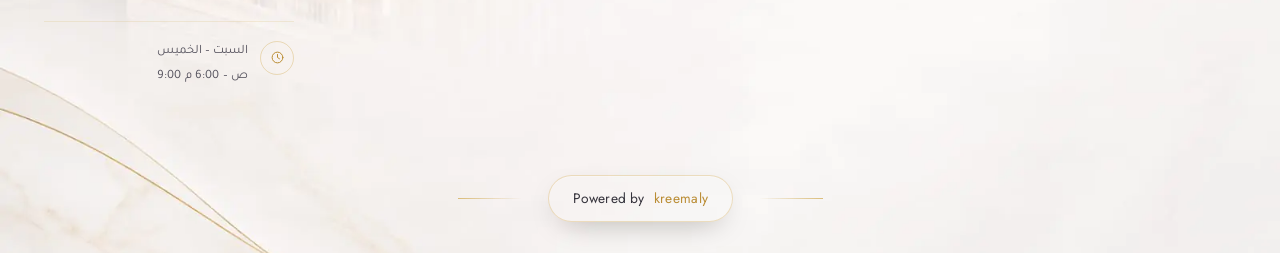
==== commit e419be79: "Rebrand footer/menu credit line to kreemaly.com Co-Authored-By: Claude Sonnet 5 <noreply@anthropic.c" ====
--- a/about.html
+++ b/about.html
@@ -155,6 +155,13 @@
         <span class="di-text"><a href="https://maps.google.com/?q=21+طريق+اسكندرية+مطروح+العامرية+اسكندرية" target="_blank" rel="noopener" data-i18n="drawer.address">21 طريق اسكندرية مطروح ش مدرسة شيرين قسم العامرية اسكندرية</a></span>
       </li>
     </ul>
+
+    <div class="drawer-credit-wrap">
+      <p class="fb-credit">
+        <span class="fb-en" data-i18n="footer.poweredBy">Powered by</span>
+        <a href="https://kreemaly.com" target="_blank" rel="noopener" aria-label="زيارة موقع kreemaly" data-i18n-attr="aria-label:a11y.whatsappKareem">kreemaly</a>
+      </p>
+    </div>
   </div>
 </div>
 <div class="menu-backdrop" id="menuBackdrop" hidden></div>
@@ -577,7 +584,7 @@
       <span class="fb-rule" aria-hidden="true"></span>
       <p class="fb-credit">
         <span class="fb-en" data-i18n="footer.poweredBy">Powered by</span>
-        <a href="https://wa.me/201211179625" target="_blank" rel="noopener" aria-label="تواصل مع كريم علي على واتساب" data-i18n-attr="aria-label:a11y.whatsappKareem">Kareem Aly</a>
+        <a href="https://kreemaly.com" target="_blank" rel="noopener" aria-label="زيارة موقع kreemaly" data-i18n-attr="aria-label:a11y.whatsappKareem">kreemaly</a>
       </p>
       <span class="fb-rule" aria-hidden="true"></span>
     </div>
--- a/style.css
+++ b/style.css
@@ -3379,6 +3379,18 @@
   .fb-credit::before{ animation:none; display:none; }
 }
 
+/* Drawer variant of the powered-by plate — same glass/glow treatment,
+   scaled down to sit at the foot of the mobile menu. */
+.drawer-credit-wrap{
+  display:flex;
+  justify-content:center;
+  margin-top:1.4rem;
+}
+.drawer-credit-wrap .fb-credit{
+  font-size:.82rem;
+  padding:.6rem 1.3rem;
+}
+
 /* screen-reader-only label for the placeholder-driven fields */
 .sr-only{
   position:absolute;
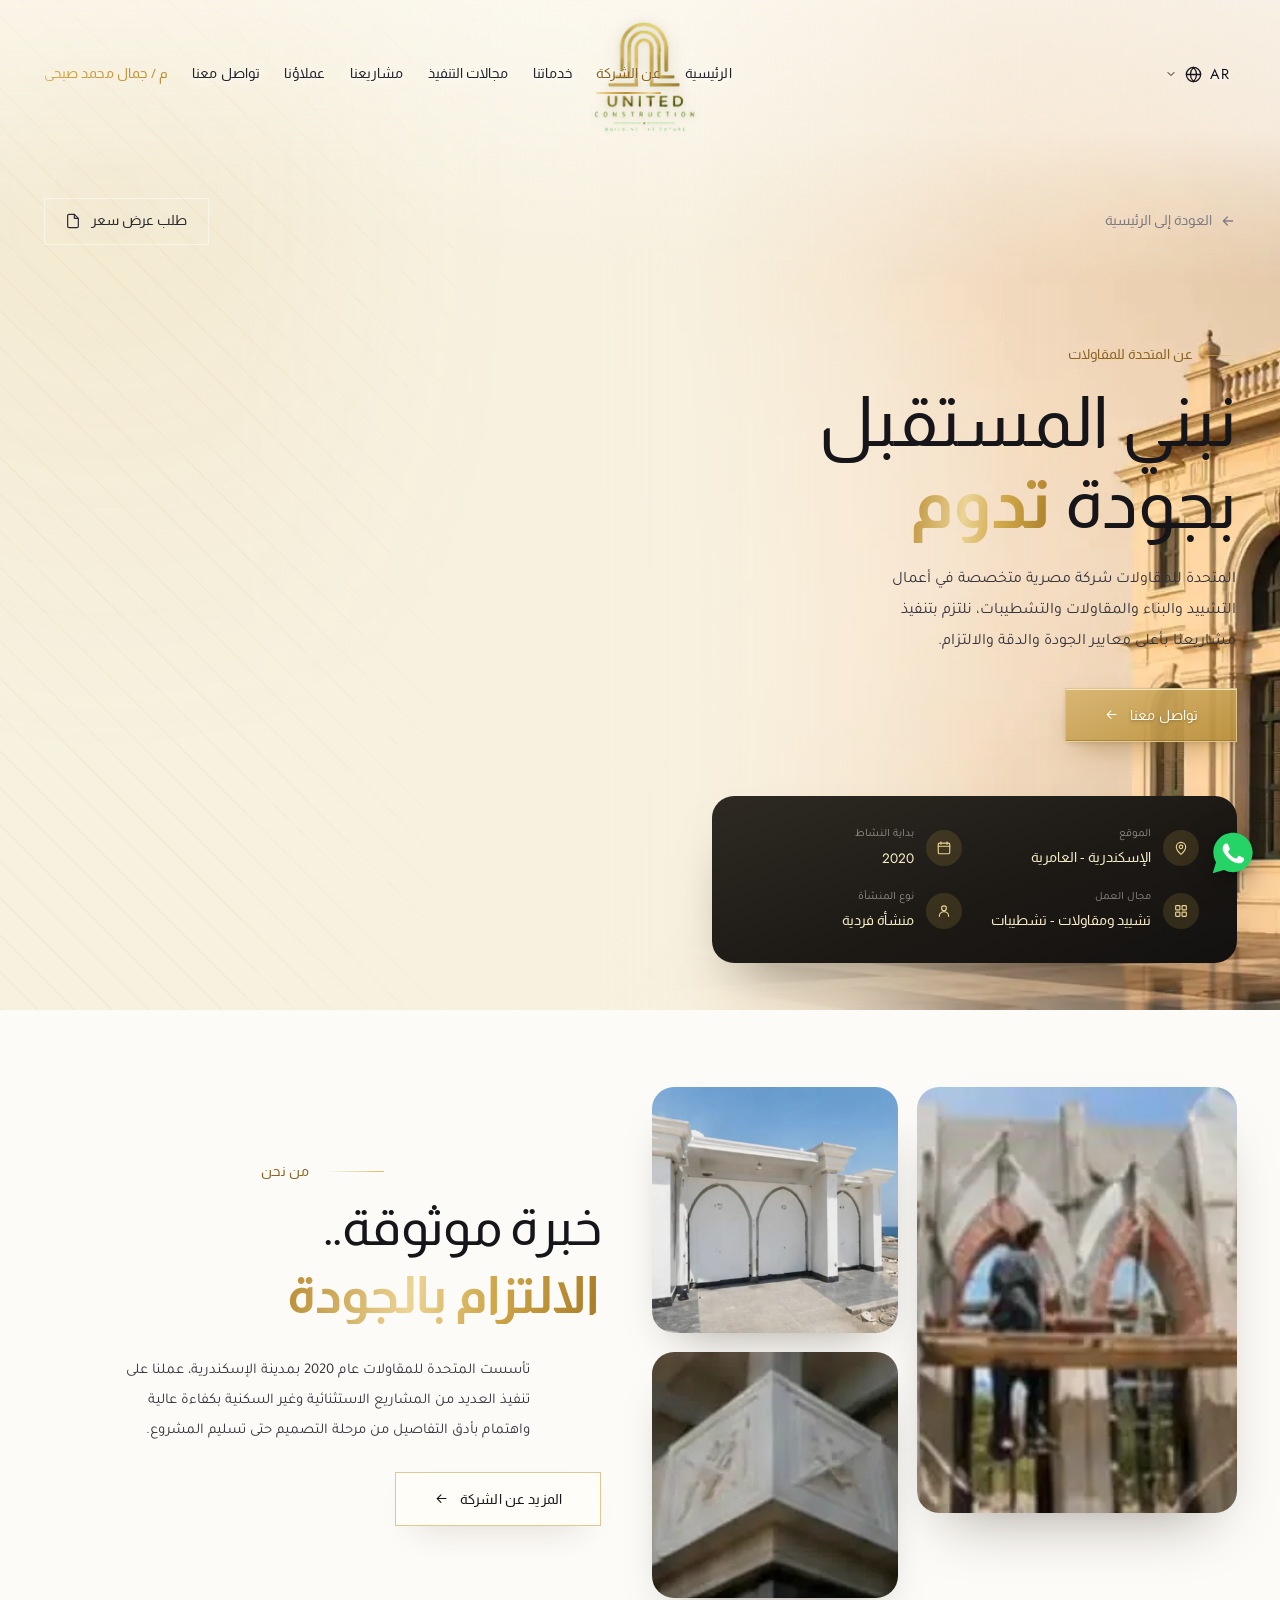
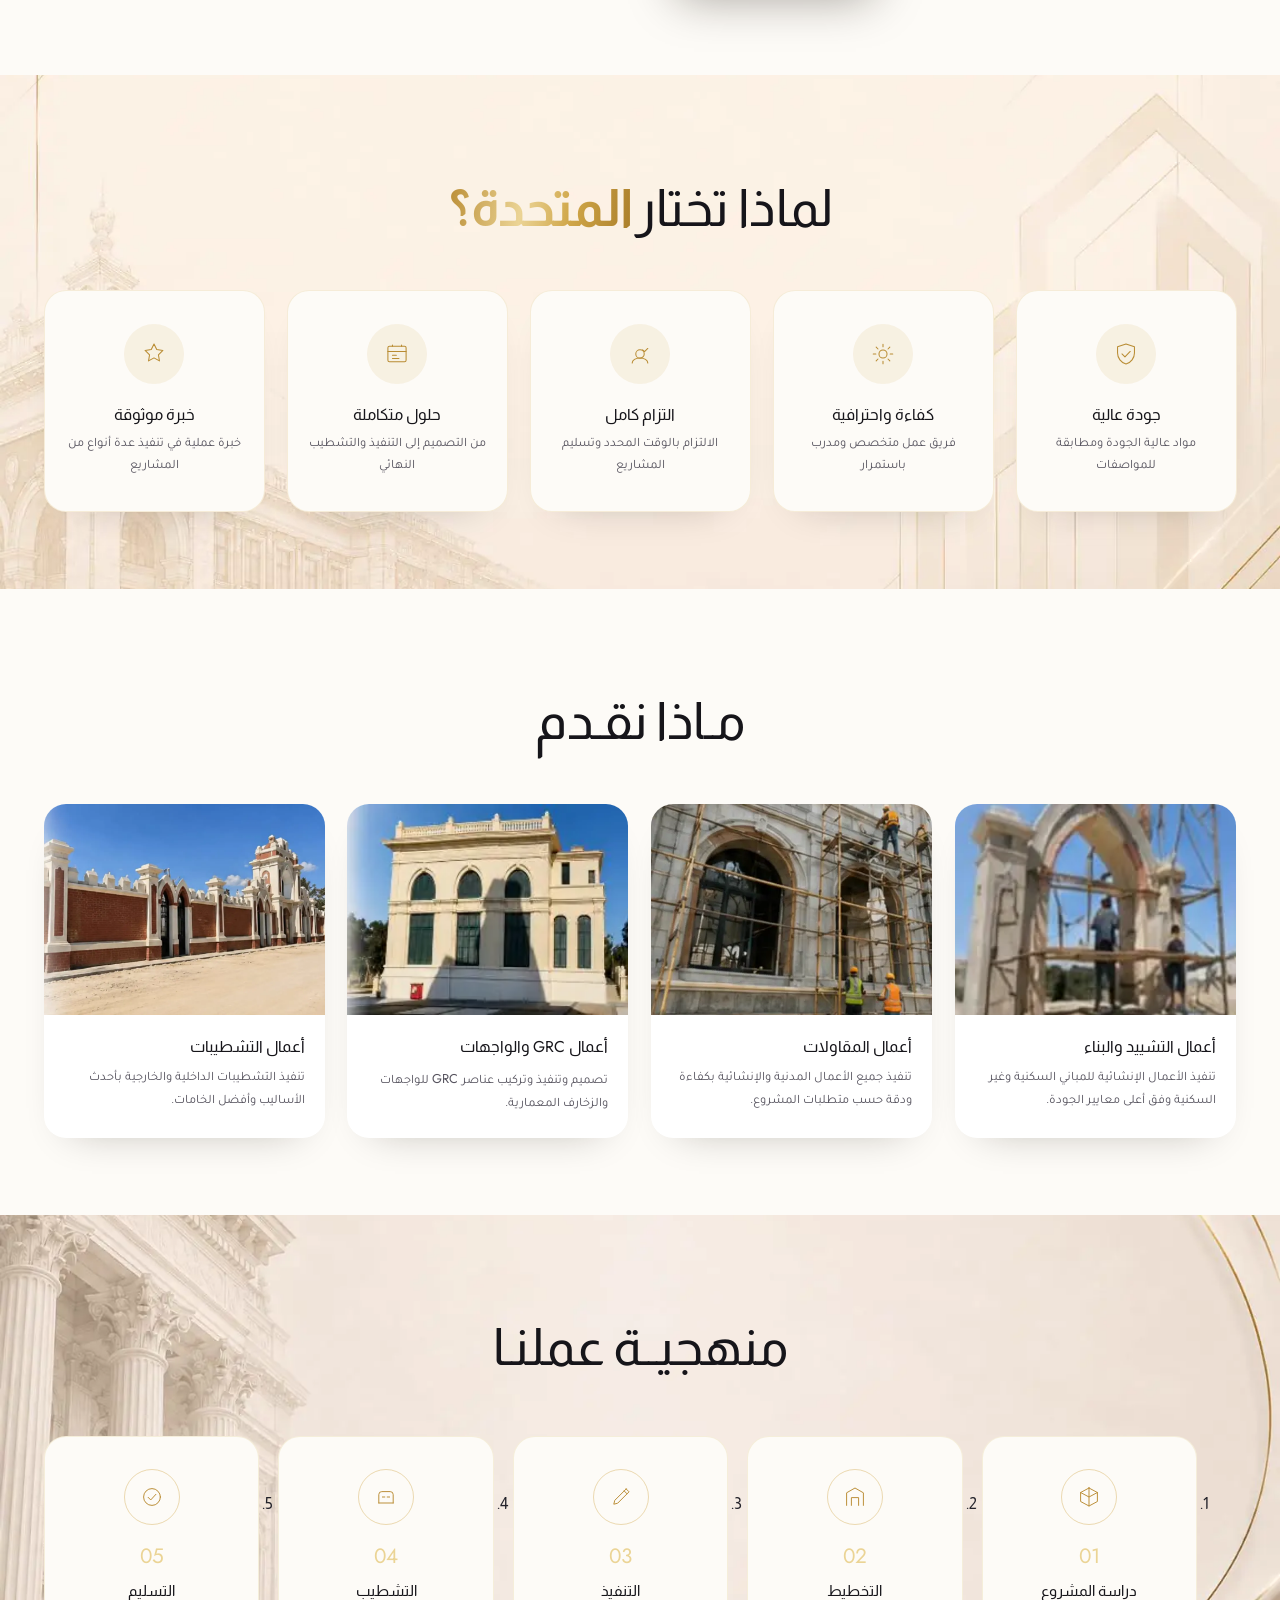
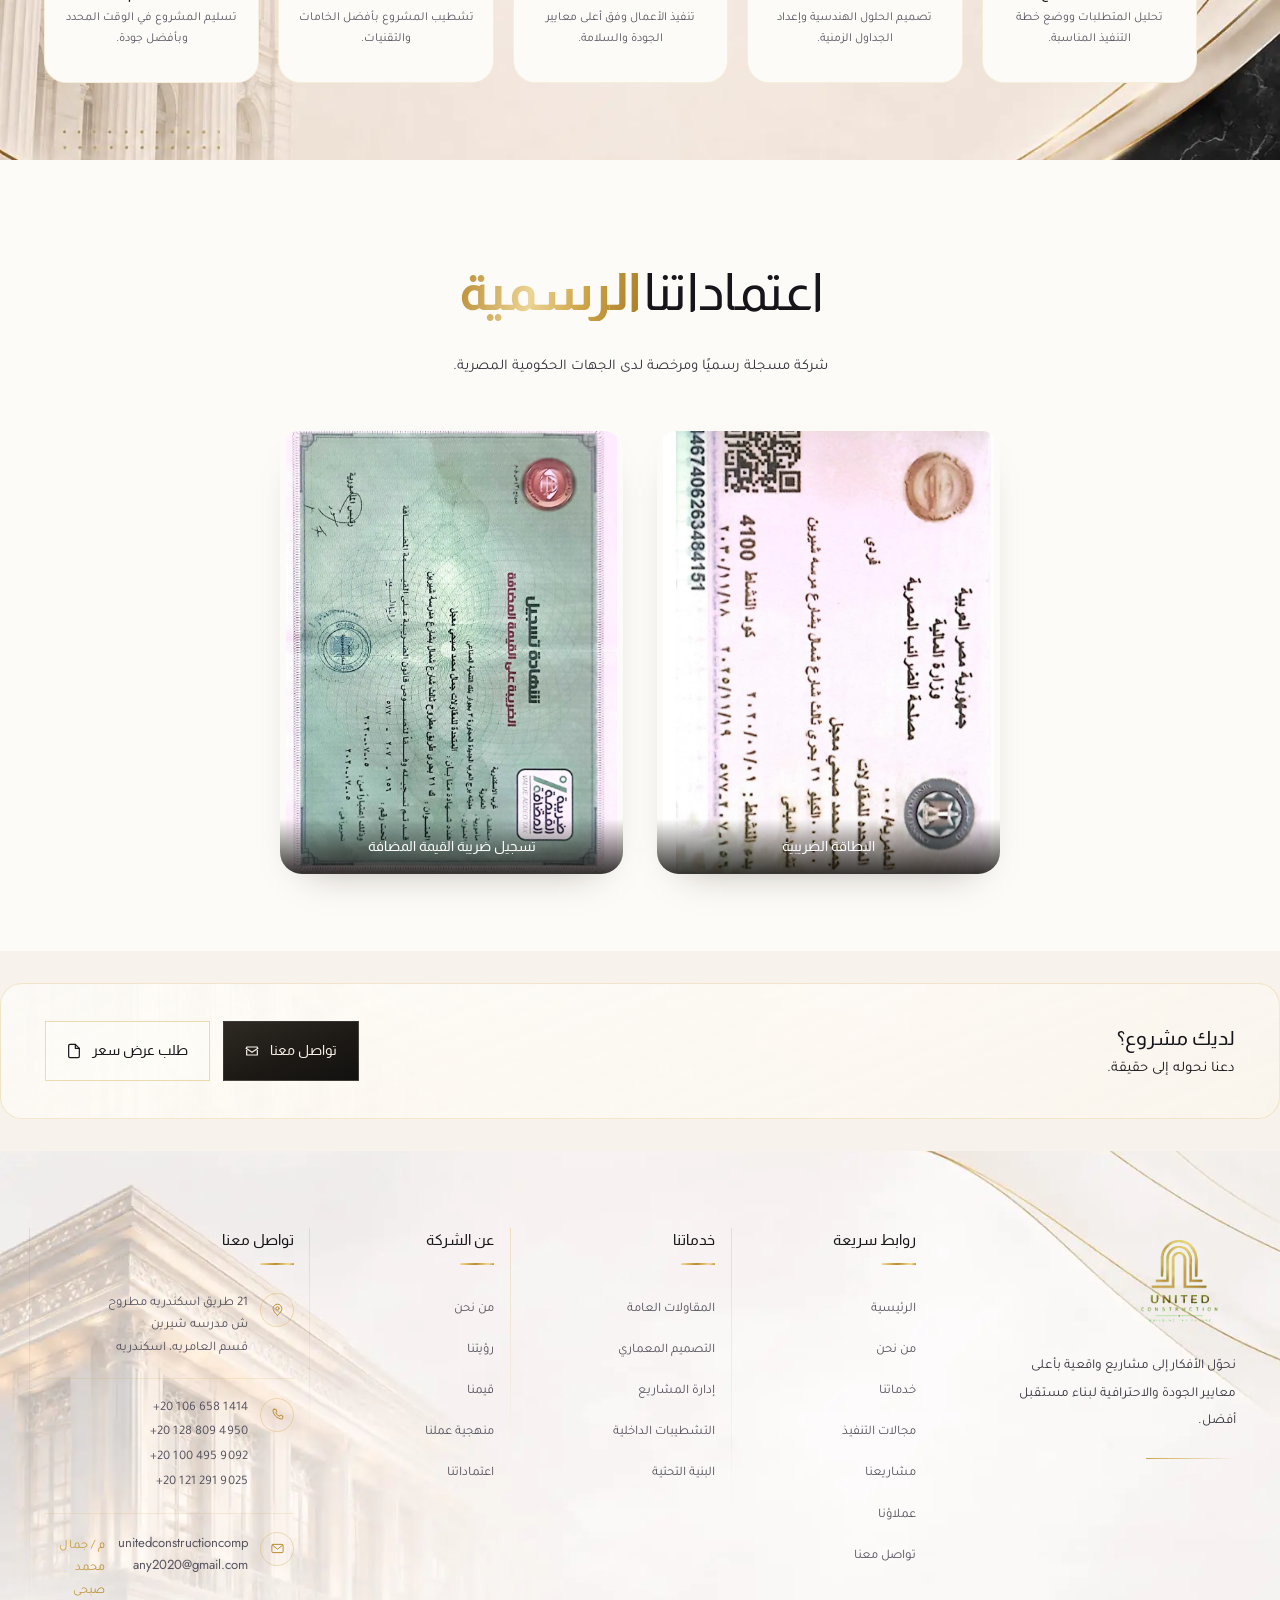
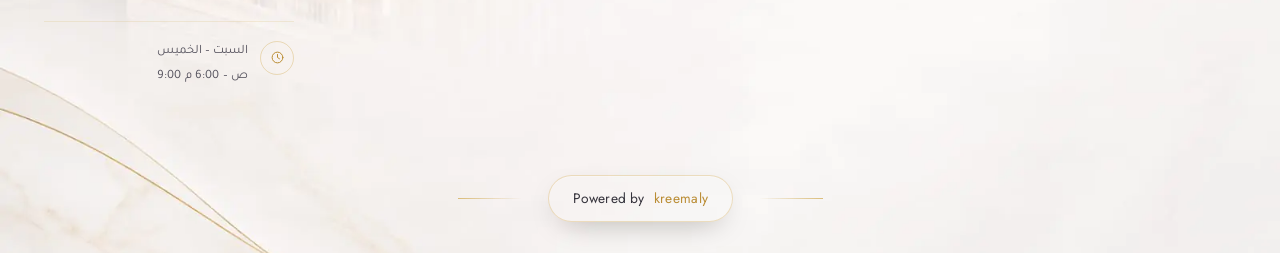
==== commit 5c7a5184: "Force white Powered-by label to take effect via cache bust Co-Authored-By: Claude Sonnet 5 <noreply@" ====
--- a/about.html
+++ b/about.html
@@ -48,7 +48,7 @@
 <link rel="preconnect" href="https://fonts.gstatic.com" crossorigin>
 <link href="https://fonts.googleapis.com/css2?family=Almarai:wght@400;700&family=Tajawal:wght@400&family=Cormorant+Garamond:wght@400;600&family=Jost:wght@400;500&display=swap" rel="stylesheet">
 
-<link rel="stylesheet" href="style.css?v=1">
+<link rel="stylesheet" href="style.css?v=2">
 <link rel="stylesheet" href="project.css?v=1">
 <link rel="stylesheet" href="about.css?v=1">
 <link rel="stylesheet" href="i18n.css?v=1">
--- a/style.css
+++ b/style.css
@@ -3390,6 +3390,7 @@
   font-size:.82rem;
   padding:.6rem 1.3rem;
 }
+.drawer-credit-wrap .fb-en{ color:#fff !important; }
 
 /* screen-reader-only label for the placeholder-driven fields */
 .sr-only{
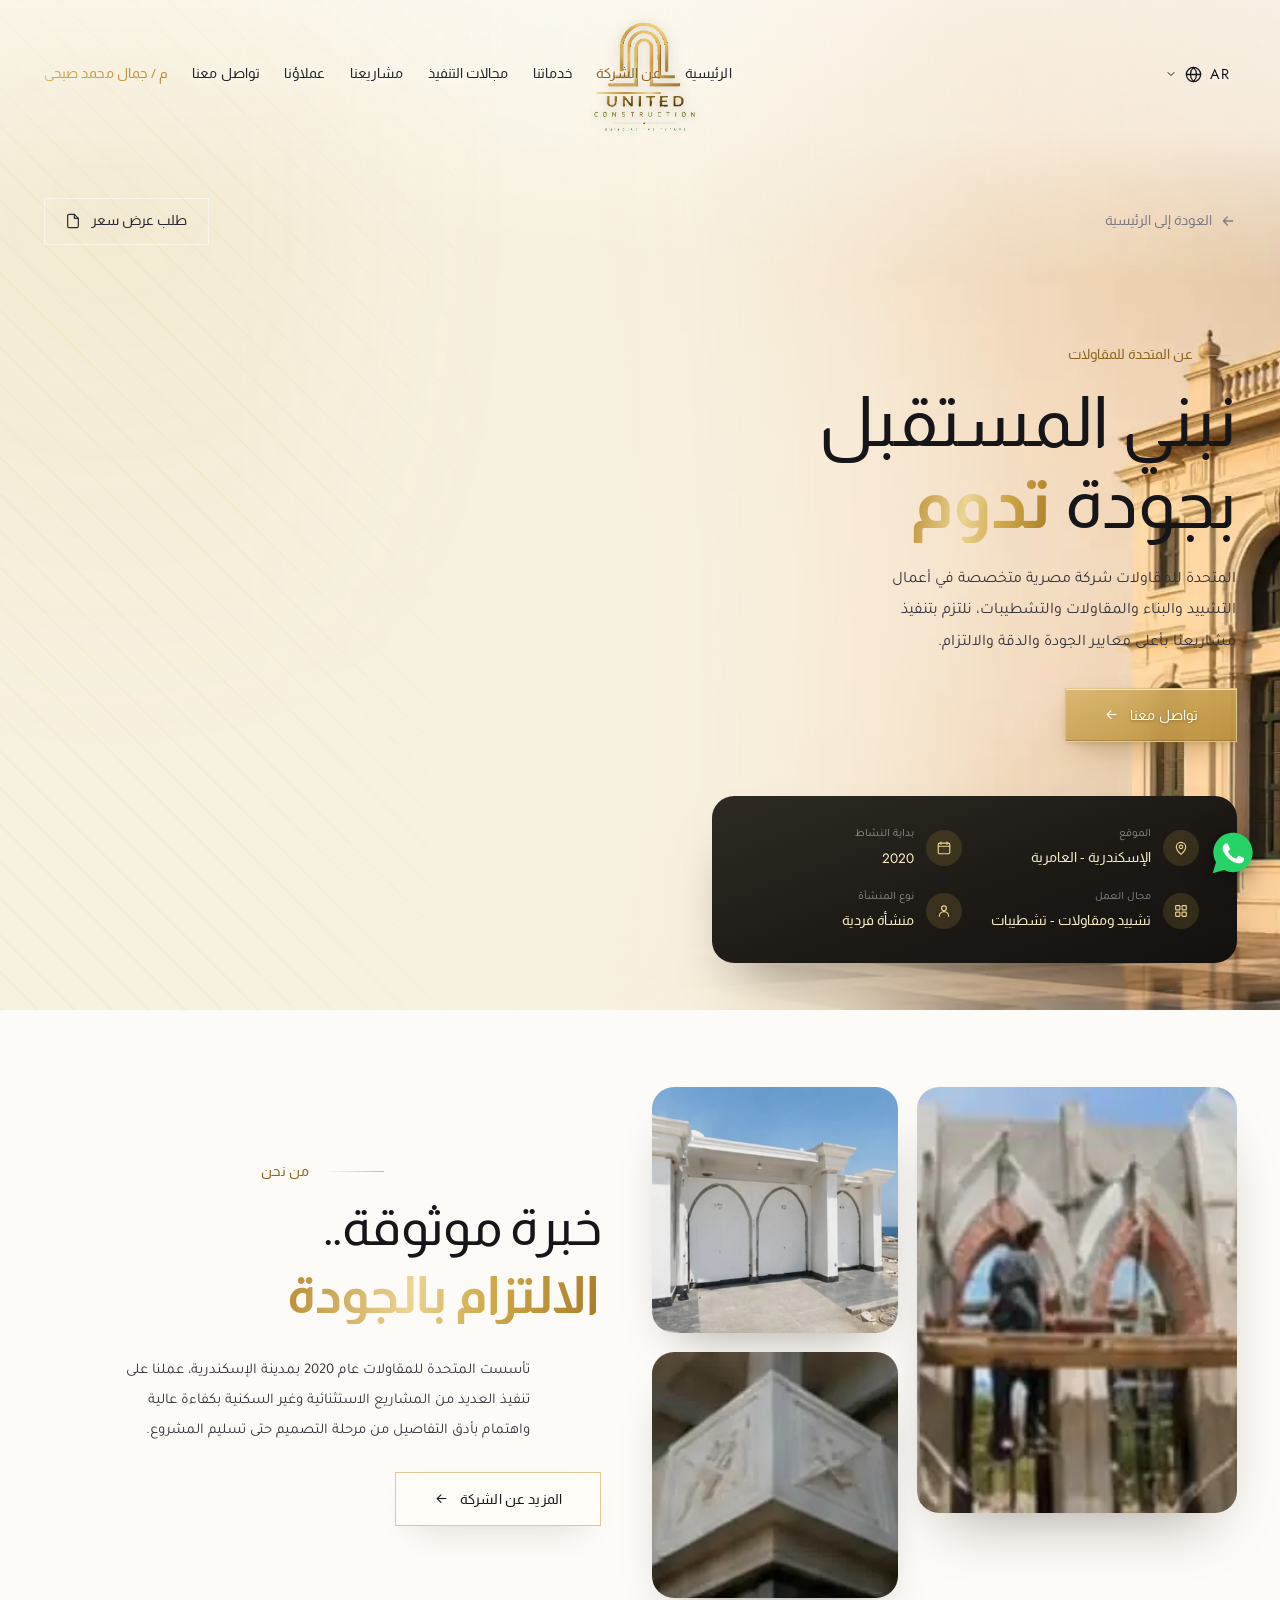
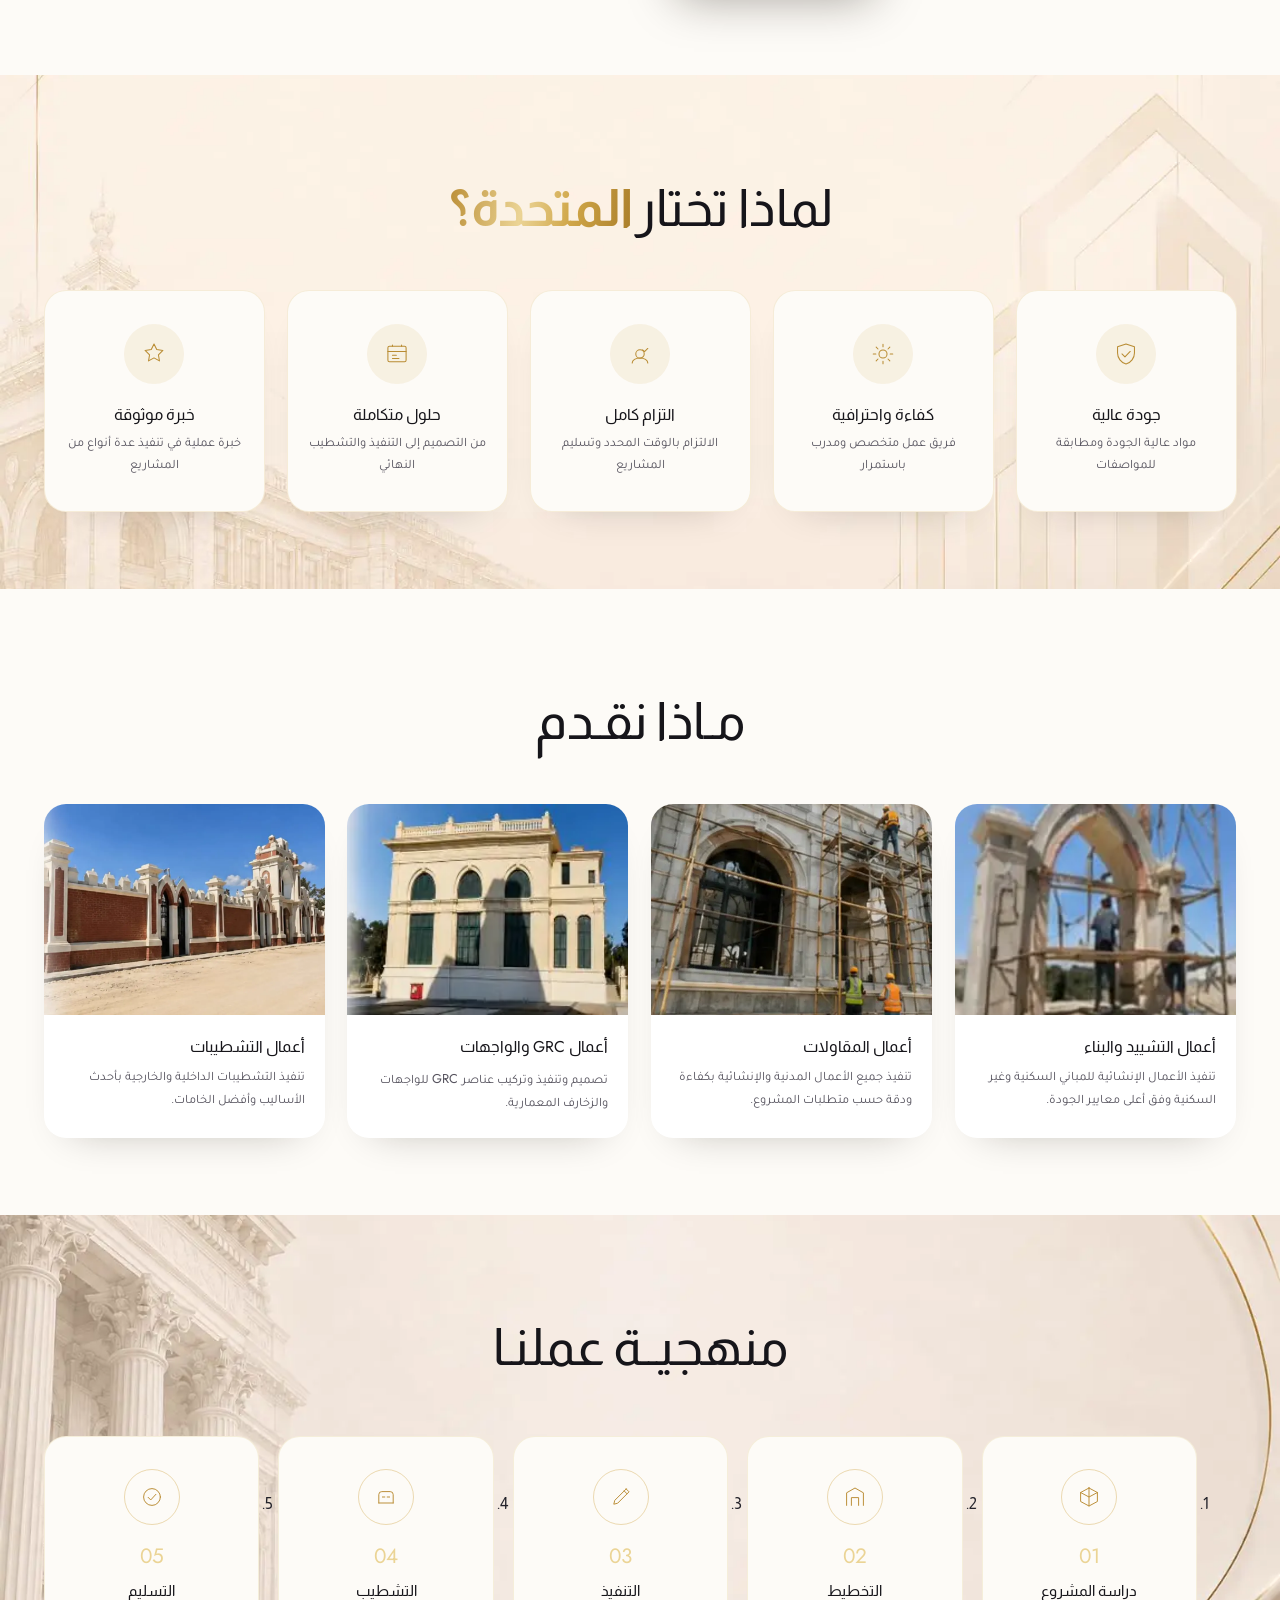
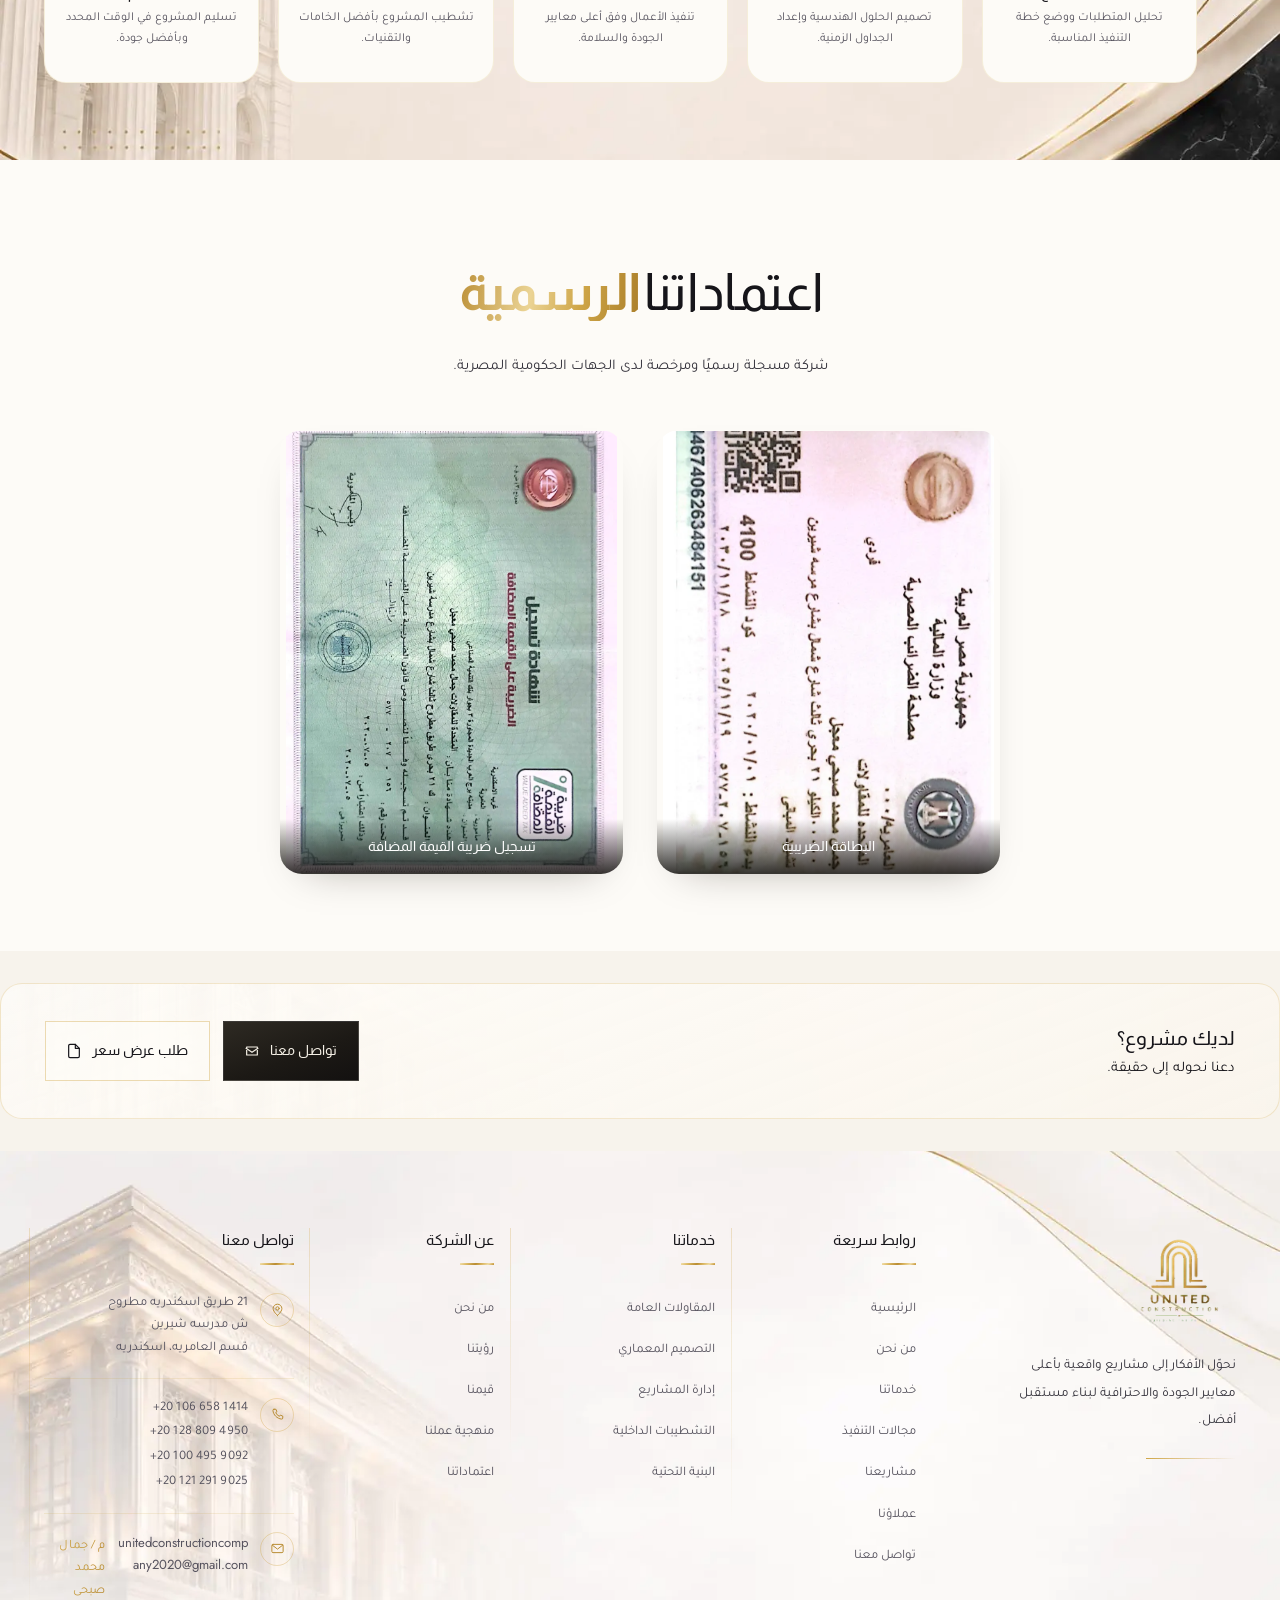
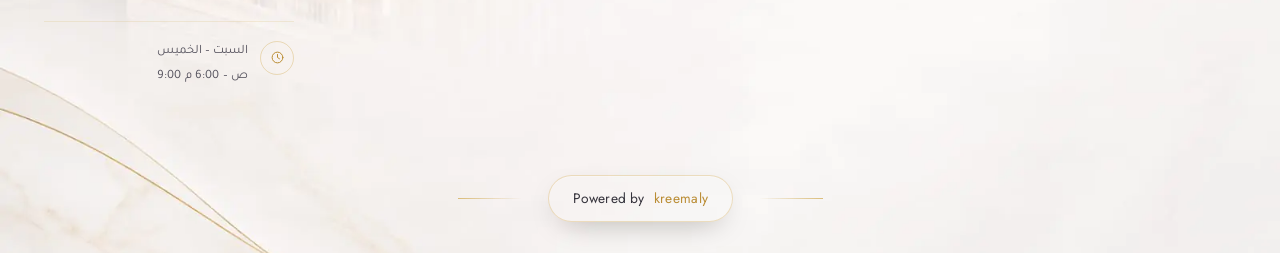
==== commit 4c3e04e5: "Cache-bust logo.webp so browsers pick up the gold-text fix Co-Authored-By: Claude Sonnet 5 <noreply@" ====
--- a/about.html
+++ b/about.html
@@ -68,7 +68,7 @@
   <div class="header-inner">
 
     <a class="brand" href="index.html" aria-label="المتحدة للإنشاءات والمقاولات — الصفحة الرئيسية" data-i18n-attr="aria-label:a11y.brand" data-anim="logo">
-      <img src="assets/logo.webp" alt="شعار المتحدة للإنشاءات والمقاولات" data-i18n-attr="alt:a11y.logo" width="541" height="461" decoding="async">
+      <img src="assets/logo.webp?v=2" alt="شعار المتحدة للإنشاءات والمقاولات" data-i18n-attr="alt:a11y.logo" width="541" height="461" decoding="async">
     </a>
 
     <nav class="main-nav" aria-label="التنقل الرئيسي" data-i18n-attr="aria-label:a11y.mainNav">
@@ -119,7 +119,7 @@
   </button>
 
   <div class="drawer-brand">
-    <img src="assets/logo.webp" alt="شعار المتحدة للإنشاءات والمقاولات" data-i18n-attr="alt:a11y.logo" width="541" height="461" loading="lazy" decoding="async">
+    <img src="assets/logo.webp?v=2" alt="شعار المتحدة للإنشاءات والمقاولات" data-i18n-attr="alt:a11y.logo" width="541" height="461" loading="lazy" decoding="async">
   </div>
 
   <nav aria-label="قائمة الجوال" data-i18n-attr="aria-label:a11y.mobileNav">
@@ -511,7 +511,7 @@
 
     <div class="footer-grid">
       <div class="fo-brand" data-reveal style="--r:0">
-        <img src="assets/logo.webp" alt="شعار المتحدة للإنشاءات والمقاولات" data-i18n-attr="alt:a11y.logo" width="541" height="461" loading="lazy" decoding="async">
+        <img src="assets/logo.webp?v=2" alt="شعار المتحدة للإنشاءات والمقاولات" data-i18n-attr="alt:a11y.logo" width="541" height="461" loading="lazy" decoding="async">
         <p class="fo-blurb" data-i18n="footer.blurb">نحوّل الأفكار إلى مشاريع واقعية بأعلى معايير الجودة والاحترافية لبناء مستقبل أفضل.</p>
         <span class="fo-brand-rule" aria-hidden="true"></span>
       </div>
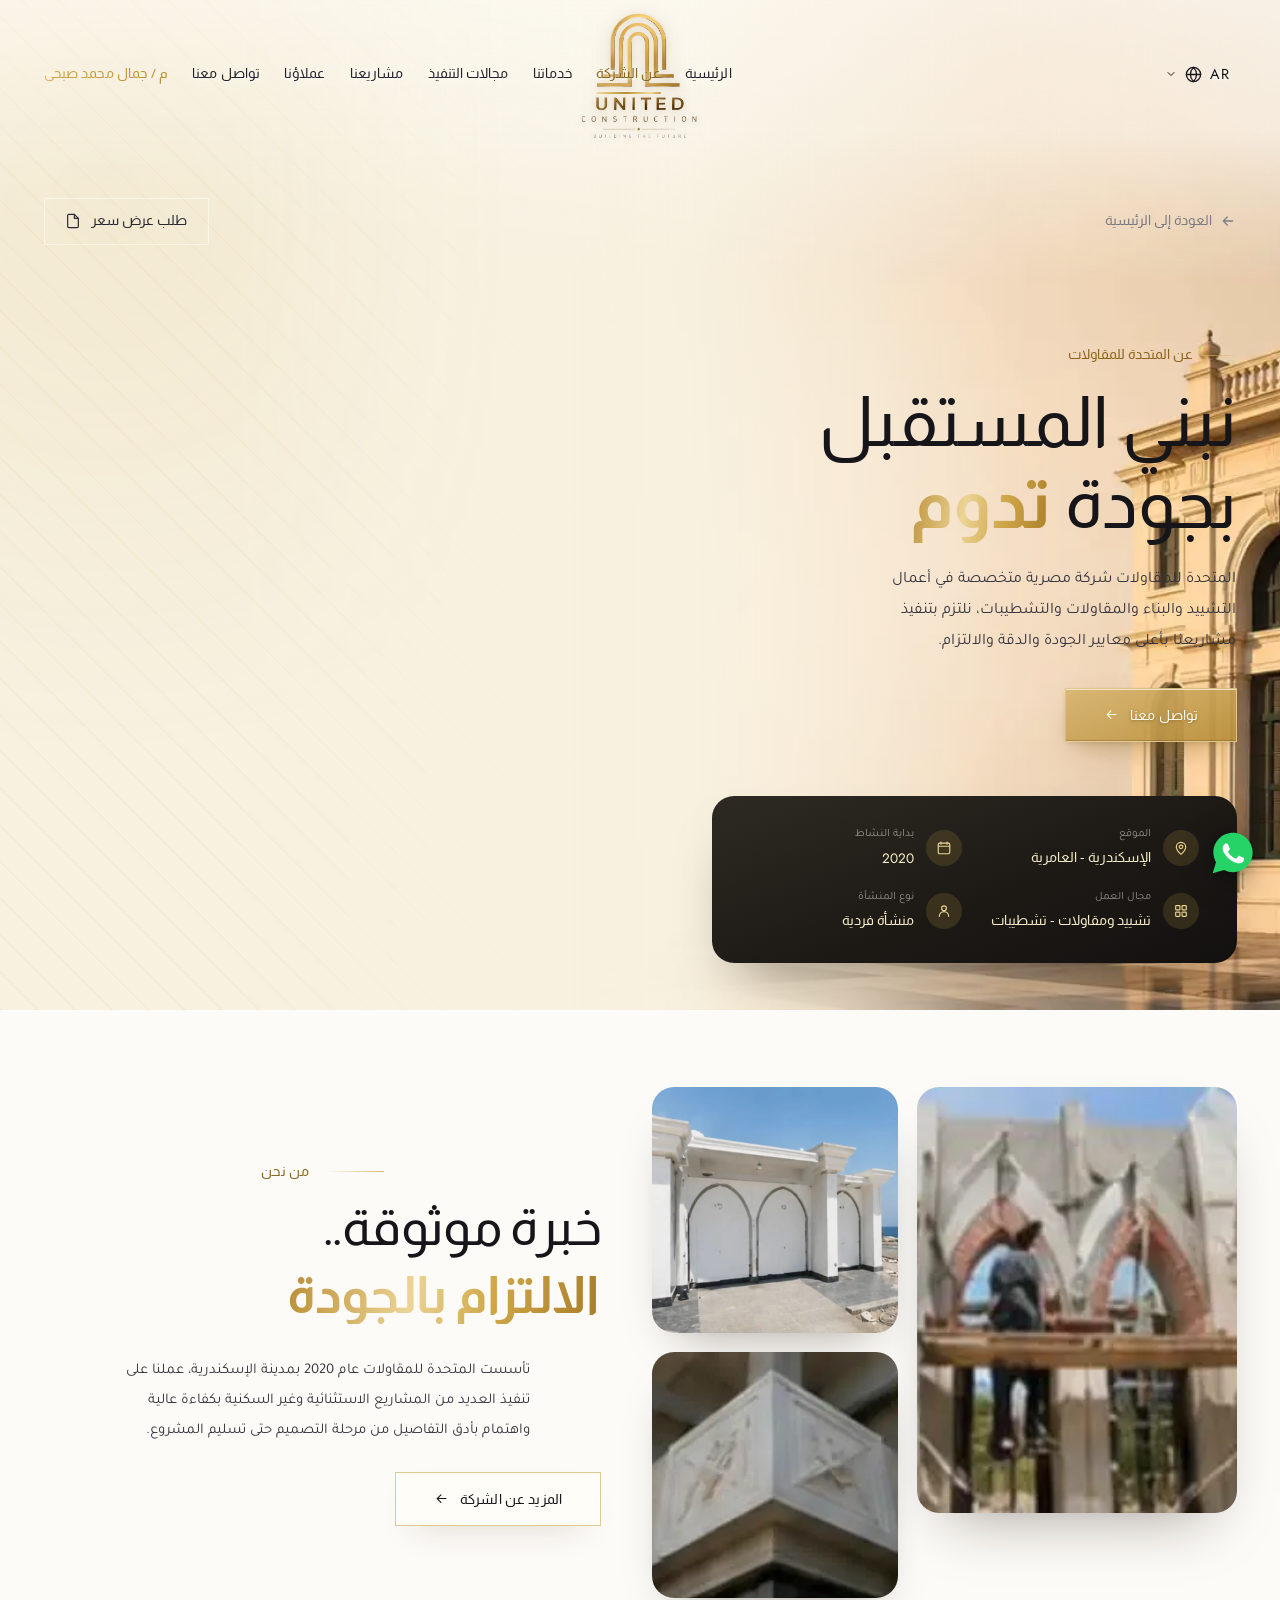
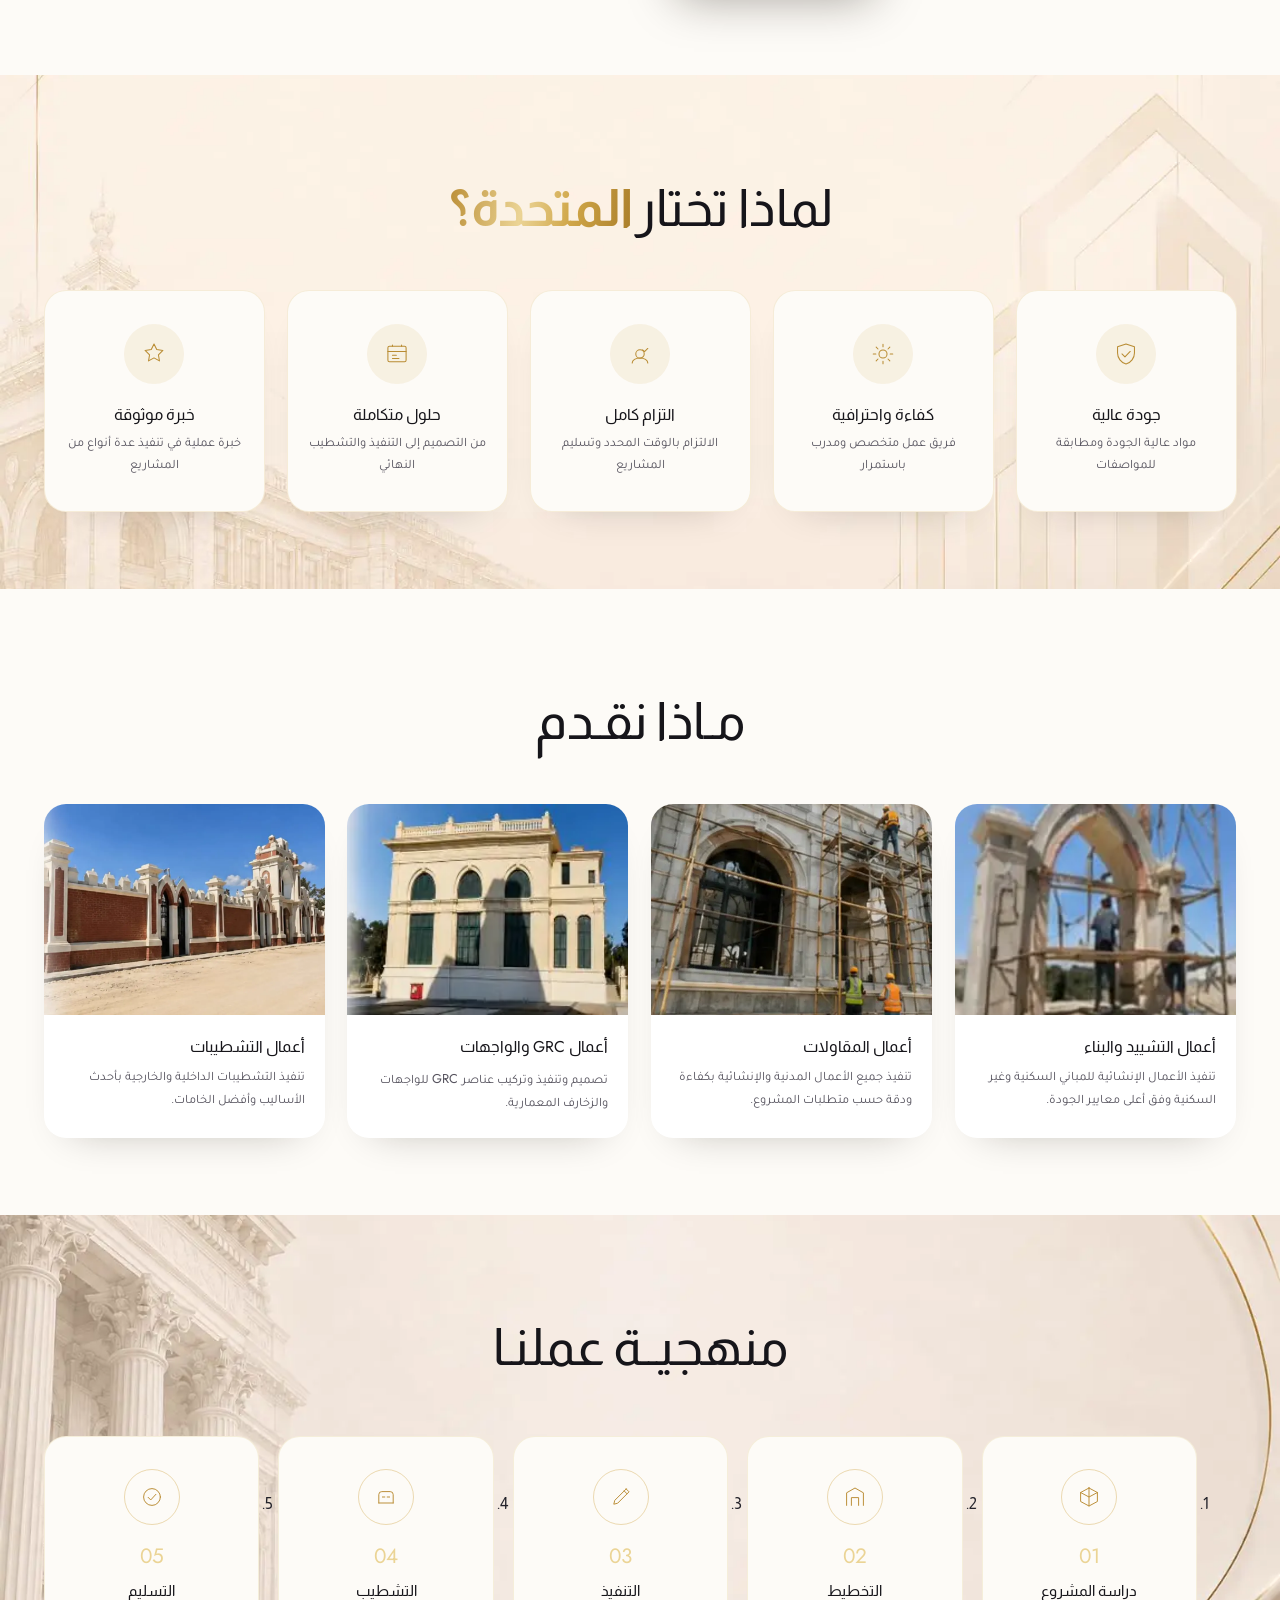
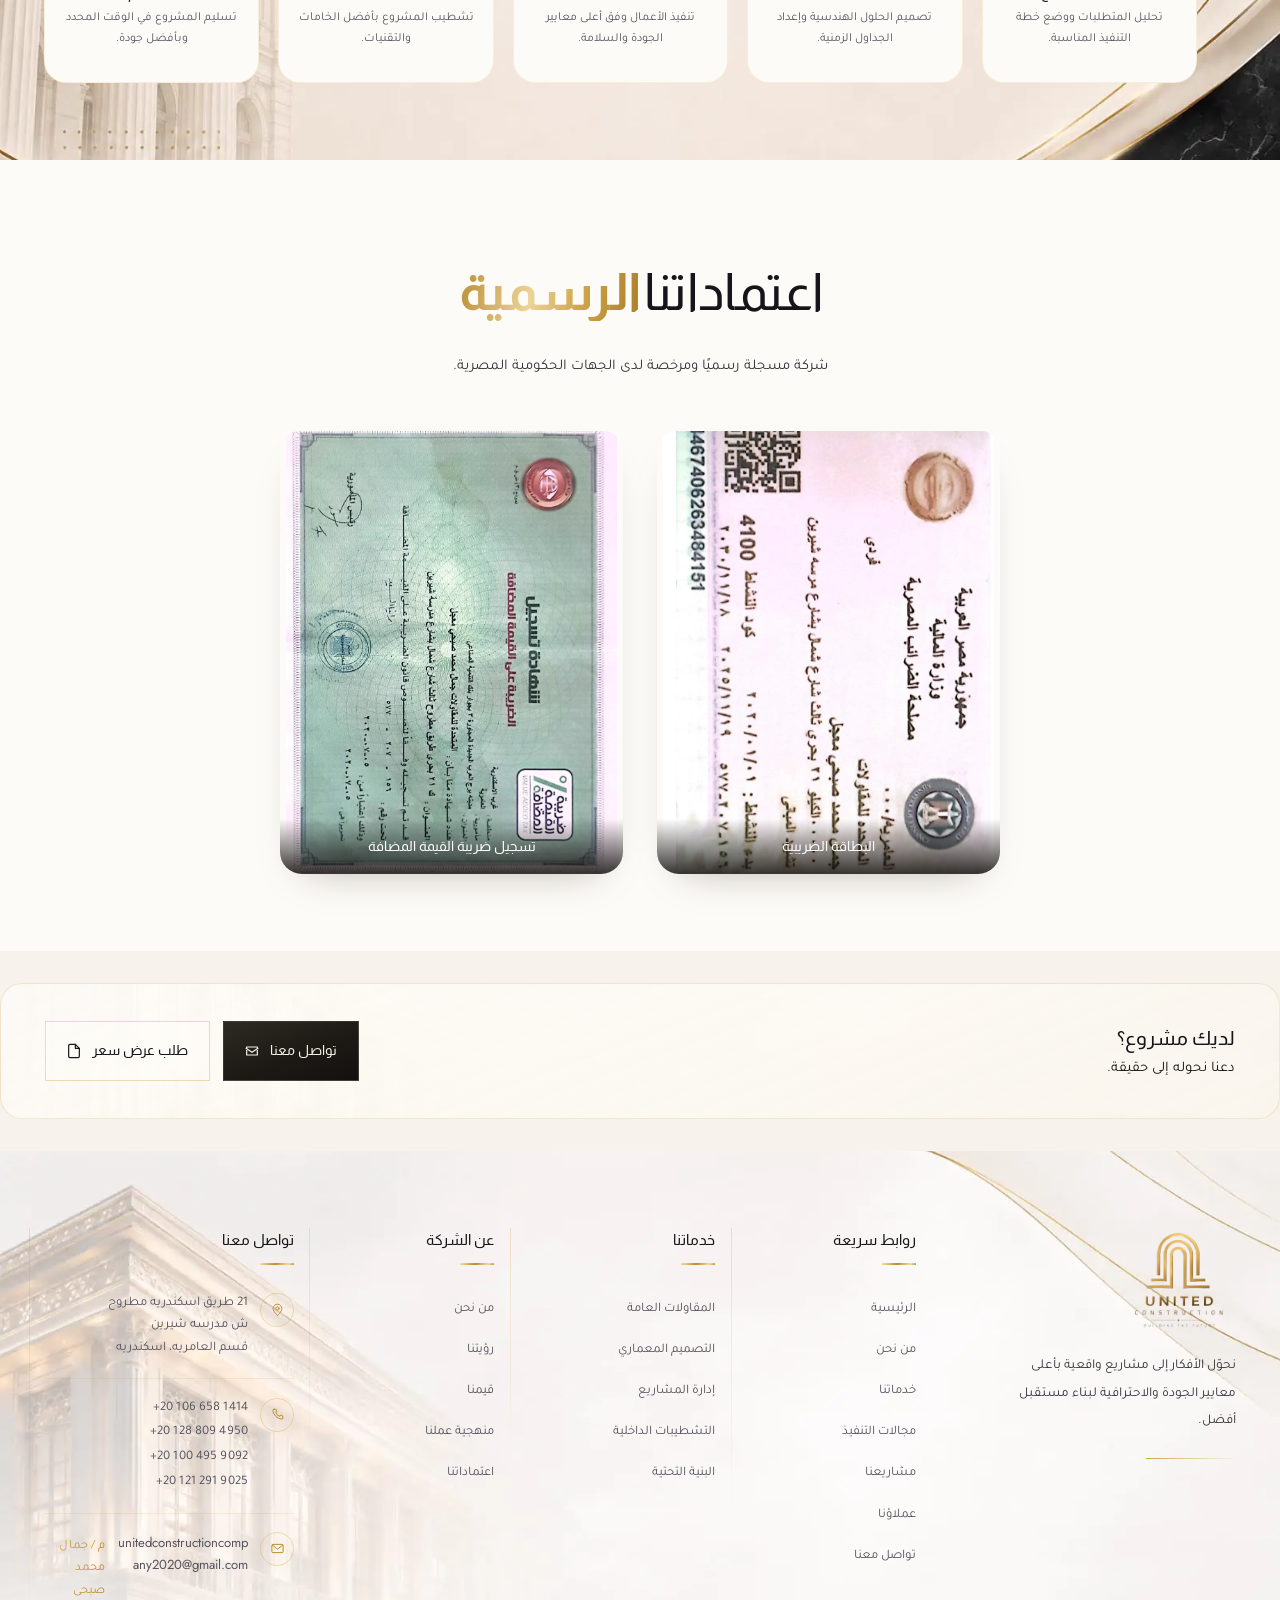
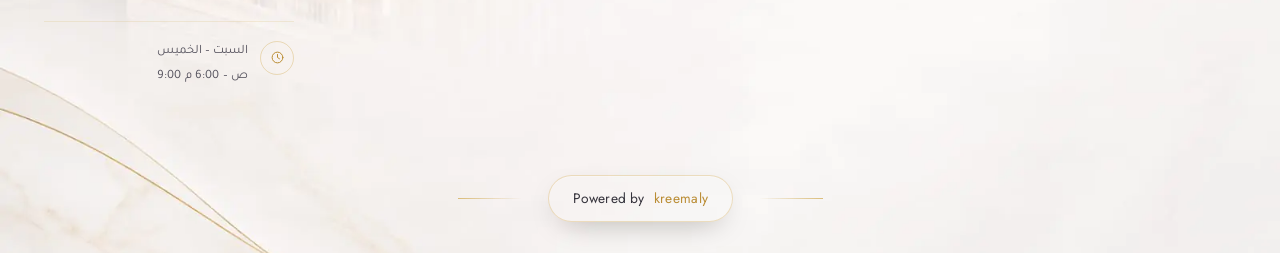
==== commit 9cfcb69b: "Replace site logo with the new upscaled United Construction artwork Co-Authored-By: Claude Sonnet 5 " ====
--- a/about.html
+++ b/about.html
@@ -68,7 +68,7 @@
   <div class="header-inner">
 
     <a class="brand" href="index.html" aria-label="المتحدة للإنشاءات والمقاولات — الصفحة الرئيسية" data-i18n-attr="aria-label:a11y.brand" data-anim="logo">
-      <img src="assets/logo.webp?v=2" alt="شعار المتحدة للإنشاءات والمقاولات" data-i18n-attr="alt:a11y.logo" width="541" height="461" decoding="async">
+      <img src="assets/logo.webp?v=3" alt="شعار المتحدة للإنشاءات والمقاولات" data-i18n-attr="alt:a11y.logo" width="541" height="461" decoding="async">
     </a>
 
     <nav class="main-nav" aria-label="التنقل الرئيسي" data-i18n-attr="aria-label:a11y.mainNav">
@@ -119,7 +119,7 @@
   </button>
 
   <div class="drawer-brand">
-    <img src="assets/logo.webp?v=2" alt="شعار المتحدة للإنشاءات والمقاولات" data-i18n-attr="alt:a11y.logo" width="541" height="461" loading="lazy" decoding="async">
+    <img src="assets/logo.webp?v=3" alt="شعار المتحدة للإنشاءات والمقاولات" data-i18n-attr="alt:a11y.logo" width="541" height="461" loading="lazy" decoding="async">
   </div>
 
   <nav aria-label="قائمة الجوال" data-i18n-attr="aria-label:a11y.mobileNav">
@@ -511,7 +511,7 @@
 
     <div class="footer-grid">
       <div class="fo-brand" data-reveal style="--r:0">
-        <img src="assets/logo.webp?v=2" alt="شعار المتحدة للإنشاءات والمقاولات" data-i18n-attr="alt:a11y.logo" width="541" height="461" loading="lazy" decoding="async">
+        <img src="assets/logo.webp?v=3" alt="شعار المتحدة للإنشاءات والمقاولات" data-i18n-attr="alt:a11y.logo" width="541" height="461" loading="lazy" decoding="async">
         <p class="fo-blurb" data-i18n="footer.blurb">نحوّل الأفكار إلى مشاريع واقعية بأعلى معايير الجودة والاحترافية لبناء مستقبل أفضل.</p>
         <span class="fo-brand-rule" aria-hidden="true"></span>
       </div>
